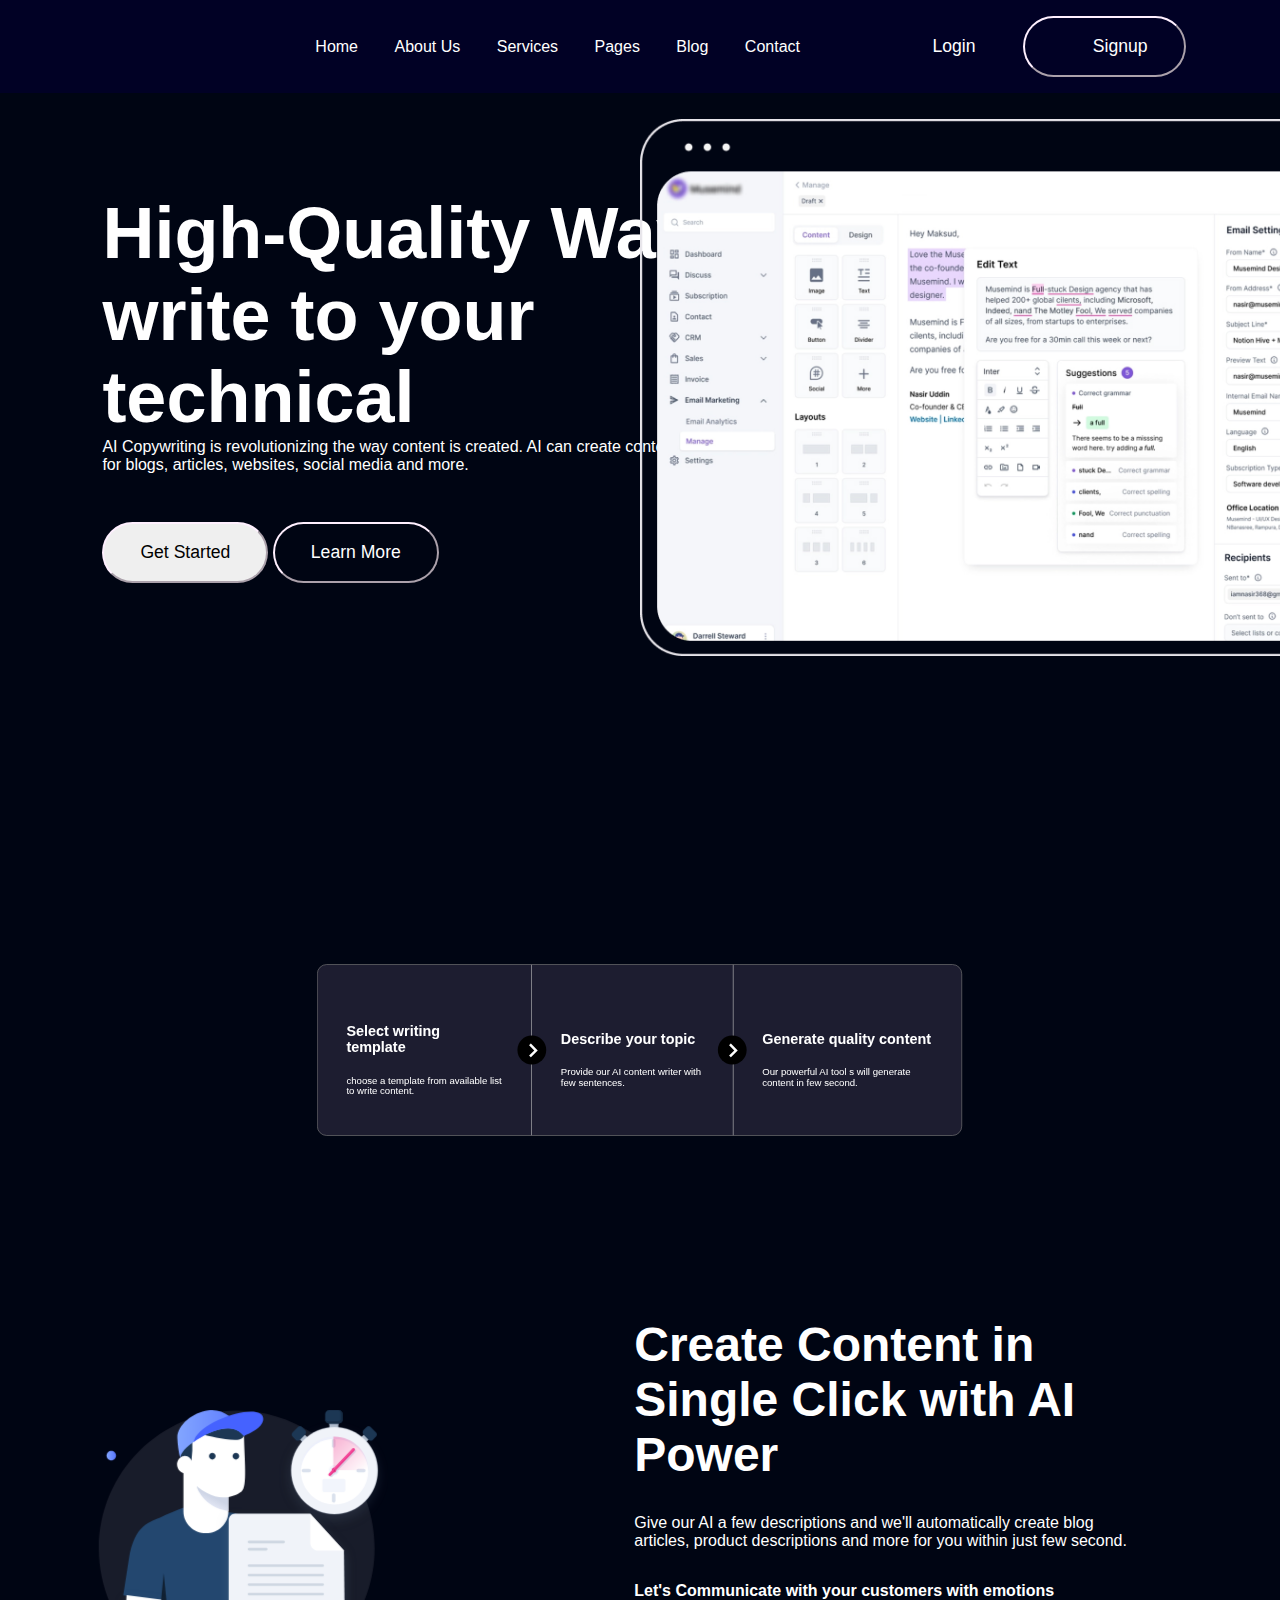
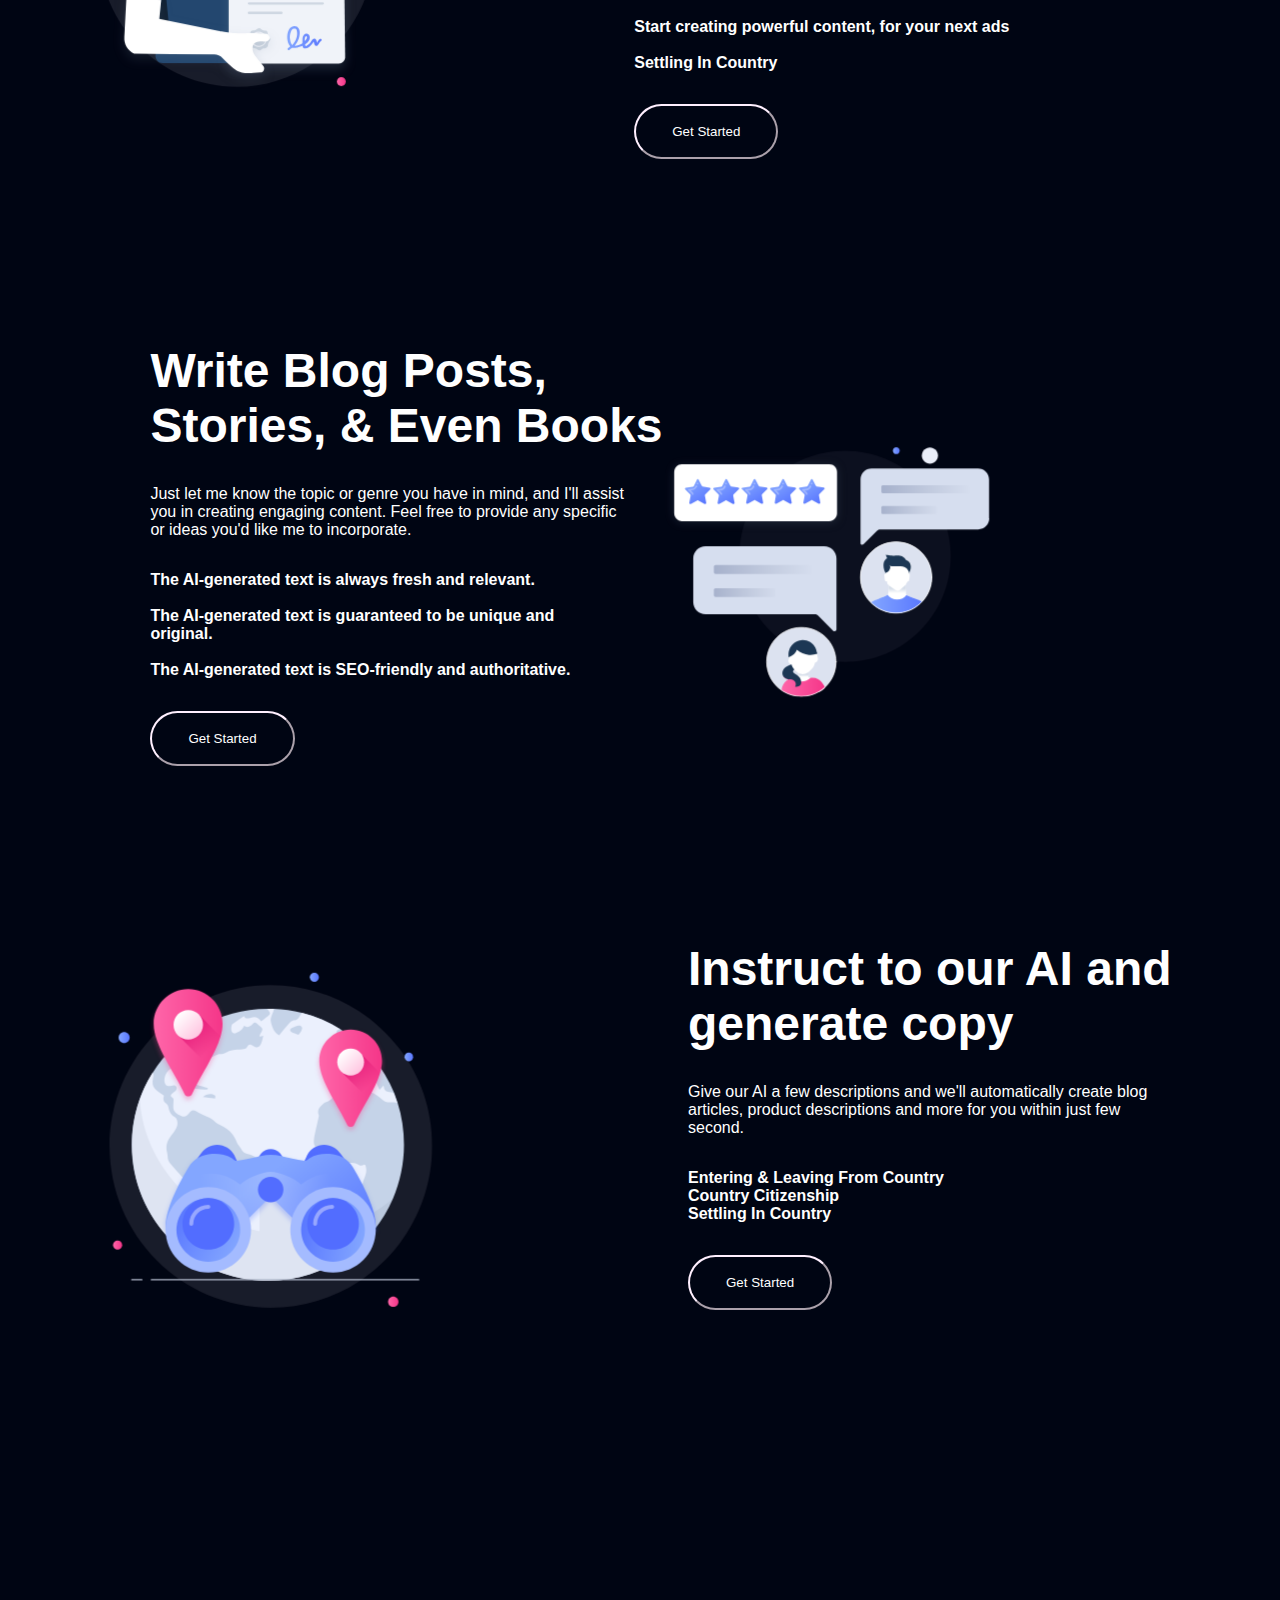
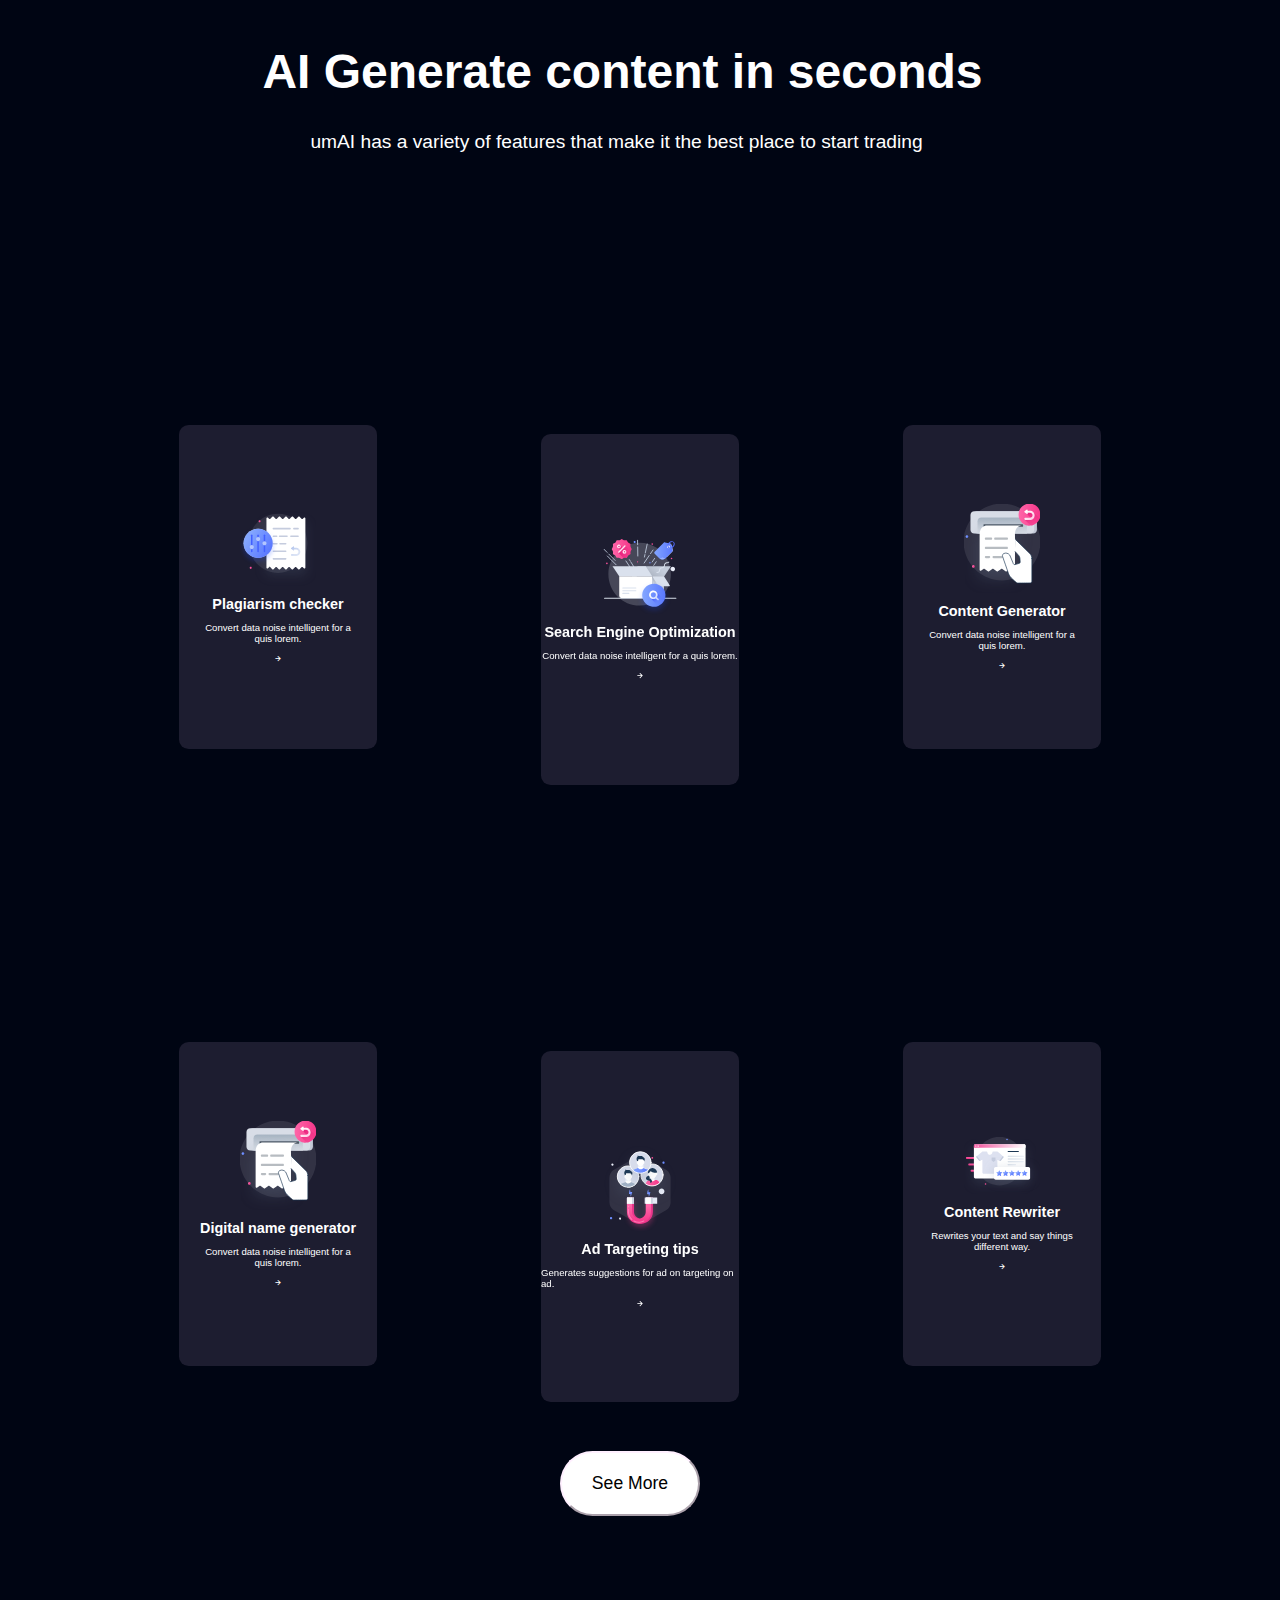
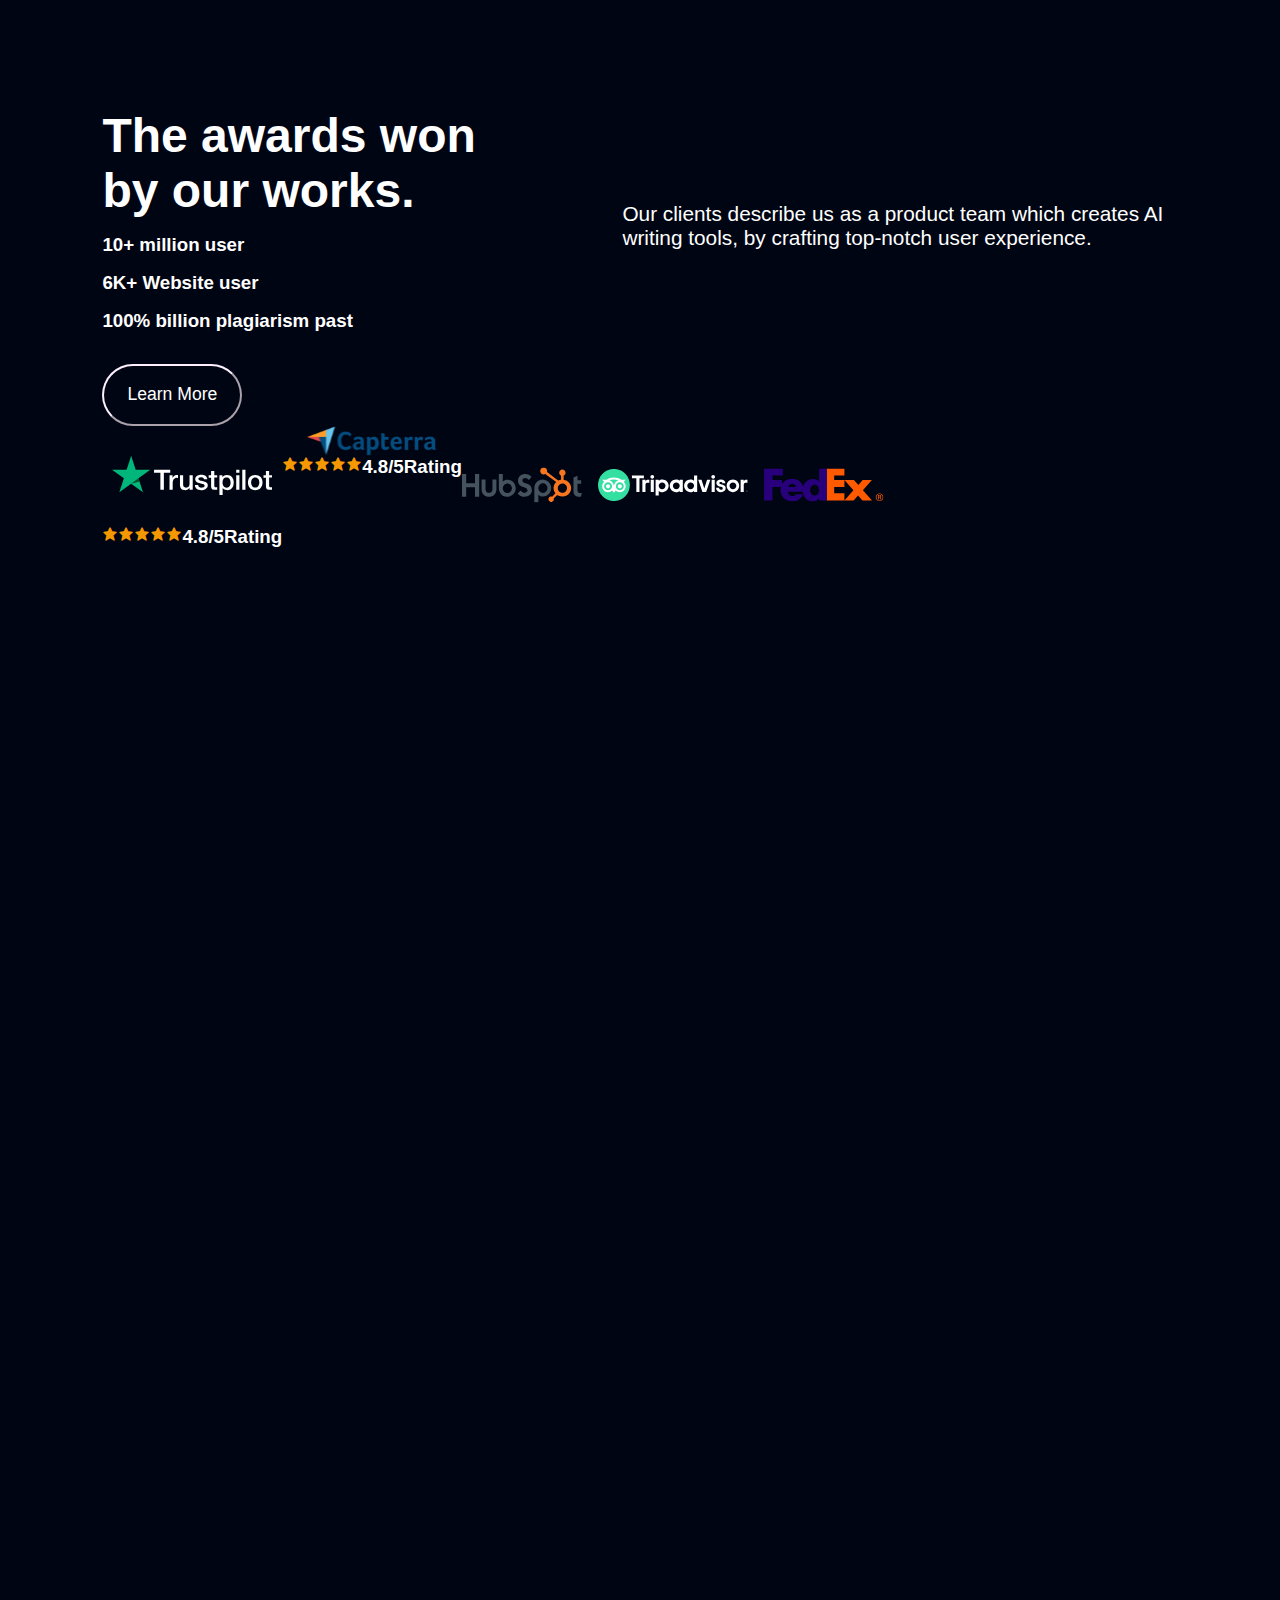
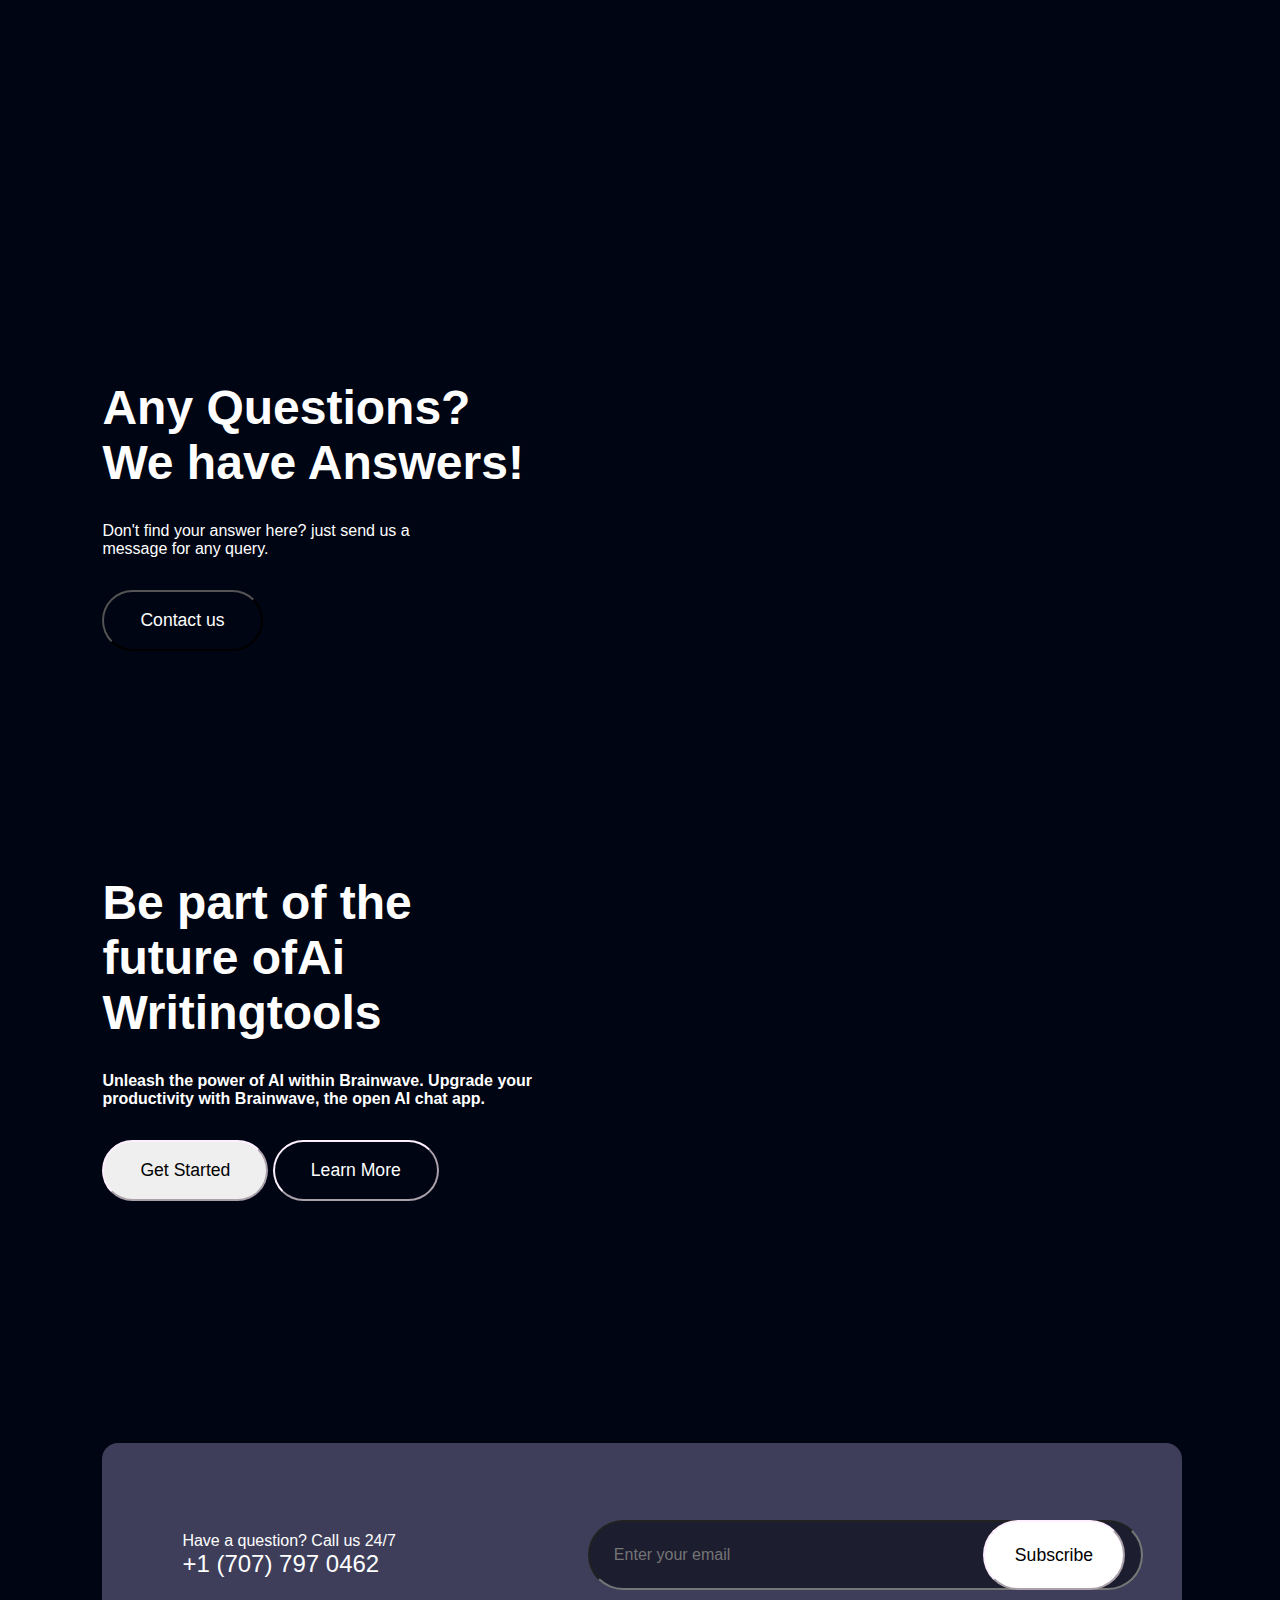
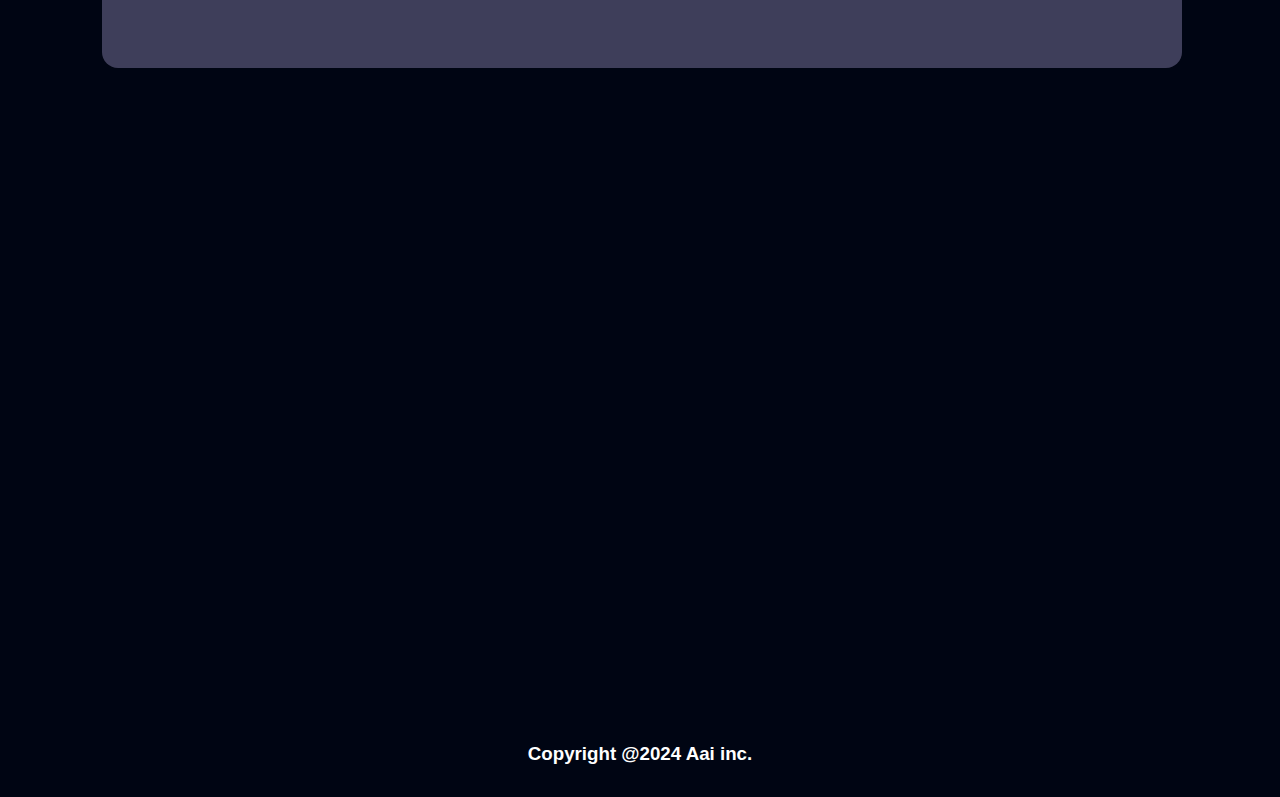
==== index.html @ 354dfb3c "add icons" ====
<!DOCTYPE html>
<html lang="en">
<head>
    <meta charset="UTF-8">
    <meta name="viewport" content="width=device-width, initial-scale=1.0">
    <title>project</title>
    <link rel="stylesheet" href="style.css">
    <link href='https://unpkg.com/boxicons@2.1.4/css/boxicons.min.css' rel='stylesheet'>
    <script src="https://unpkg.com/aos@2.3.1/dist/aos.js"></script>
</head>
<body>
    <div class="navbar">
       <h1 class="aai">
        <img src="images/logo-m-6b1b358d.svg" alt="">
       </h1>
         <div class="nav">
                <a href="#Home">Home</a>
                <a href="#About Us">About Us</a>
                <a href="#Services">Services</a>
                <a href="#Pages"></a>Pages
                <a href="#Blog">Blog</a>
                <a href="#Contact">Contact</a>
                <a href="#Login" class="btn1">Login</a>
                <button class="Signup">
                <a hef="#signup">Signup</a>
               </button>
         </div>
    </div>
    <section id="Home" class="text">
      <div class="main_container">
        <div class="container">
            <div class="content">
                <h1>High-Quality Way write to your technical</h1>
              <p>AI Copywriting is revolutionizing the way content is created. AI can create content for blogs, articles, websites, social media and more.</p>
              </div>
              <div class="buttons">
                <button class="abc">
                    <a href="" class="start">Get Started</a>
                  </button>
                  <button class="def">
                  <a href="" class="more">Learn More</a>
                </button>
              </div>
          </div>
        <img src="images/dashboard-img-cb7ea65a (1).png" alt="">
      </div>
    </section>
    <section id="About Us" class="ghi">
        <div class="main_boxes" data-aos="zoom-in-up">
            <div class="box">
                <img src="images/Add-User-c1273248.svg" alt="">
                <h2>Select writing template</h2>
                <p>choose a template from available list to write content.</p>
                <i class='bx bx-chevron-right'></i>
            </div>
            <div class="box">
               <img src="images/Home-a1bc66ef.svg" alt="">
                <h2>Describe your topic</h2>
                <p>Provide our AI content writer with few sentences.</p>
                <i class='bx bx-chevron-right'></i>
            </div>
            <div class="box">
                <img src="images/Wallet-7629506f.svg" alt="">
               <h2>Generate quality content</h2>
               <p>Our powerful AI tool  s will generate content in few second.</p>
            </div>
        </div>
    </section>
    <section id="Services">
    <div class="power">
        <img src="images/service-1-bcbac3f6.svg" alt=""  data-aos="zoom-in-right">
        <div class="pwr">
            <h1>Create Content in Single Click with AI Power</h1>
        <p>Give our AI a few descriptions and we'll automatically create blog <br>articles, product descriptions and more for you within just few second.</p>
        <div class="pwrcontent">
            <h4>Let's Communicate with your customers with emotions</h4><br>
        <h4>Start creating powerful content, for your next ads</h4><br>
        <h4>Settling In Country</h4>
        </div>
        <button class="Started">Get Started</button>
        </div>
    </div>
    <div class="books">       
       <div class="book">
        <h1>Write Blog Posts,<br> Stories, & Even Books</h1>
        <p>Just let me know the topic or genre you have in mind, and I'll assist <br>you in creating engaging content. Feel free to provide any specific <br>or ideas you'd like me to incorporate.</p>
        <div class="bookcontent">
        <h4>The AI-generated text is always fresh and relevant.</h4><br>
        <h4>The AI-generated text is guaranteed to be unique and<br> original.</h4><br>
        <h4>The AI-generated text is SEO-friendly and authoritative.</h4>
        </div>
        <button class="create">Get Started</button>
        <img src="images/service-2-ee423c37.svg" alt="" data-aos="zoom-in-right">
       </div>       
    </div>
    <div class="power2">
        <img src="images/service-3-ccc98417.svg" alt="" data-aos="zoom-in-right">
       <div class="pwr2">
        <h1>Instruct to our AI and generate copy</h1>
        <p>Give our AI a few descriptions and we'll automatically create blog articles, product descriptions and more for you within just few second.</p>
        <div class="pwrcontent2">
        <h4>Entering & Leaving From Country</h4>
        <h4>Country Citizenship</h4>
        <h4>Settling In Country</h4>
        </div>
        <button class="Started2">Get Started</button>
       </div>
    </div>
    </section>
    <section id="Pages">
    <div class="second">
        <h1>AI Generate content in seconds</h1>
        <p>umAI has a variety of features that make it the best place to start trading</p>
    </div>
    <div class="main_box">
        <div class="box" data-aos="zoom-in-up">
            <img src="images/fi-1-677034e3.svg" alt="">
            <h2>Plagiarism checker</h2>
            <p>Convert data noise intelligent for a <br>quis lorem.</p>
            <i class='bx bx-right-arrow-alt'></i>
        </div>
        <div class="box2" data-aos="zoom-in-up">
            <img src="images/fi-2-cb26d00e.svg" alt="">
            <h2>Search Engine Optimization</h2>
            <p>Convert data noise intelligent for a quis lorem.</p>     
            <i class='bx bx-right-arrow-alt'></i>      
        </div>
        <div class="box" data-aos="zoom-in-up">
            <img src="images/fi-3-3a761ee1.svg" alt="">
            <h2>Content Generator</h2>
            <p>Convert data noise intelligent for a quis lorem.</p>
            <i class='bx bx-right-arrow-alt'></i>
        </div>
        <div class="box" data-aos="zoom-in-up">
            <img src="images/fi-3-3a761ee1.svg" alt="">
            <h2>Digital name generator</h2>
           <p>Convert data noise intelligent for a quis lorem.</p>
           <i class='bx bx-right-arrow-alt'></i>
        </div>
        <div class="box2" data-aos="zoom-in-up">
            <img src="images/fi-5-35dac47c.svg" alt="">
            <h2>Ad Targeting tips</h2>
            <p>Generates suggestions for ad on targeting on ad.</p>    
            <i class='bx bx-right-arrow-alt'></i>   
        </div>
        <div class="box" data-aos="zoom-in-up">
            <img src="images/fi-6-4fd916e8.svg" alt="">
            <h2>Content Rewriter</h2>
            <p>Rewrites your text and say things different way.</p>     
            <i class='bx bx-right-arrow-alt'></i>         
        </div>
    </section>
        <button class="sea">
            <a href="" class="see">See More</a>
        </button>
        <section>
            <div>
        <div class="work">
            <h1>The awards won by our works.</h1>
            <h3>10+ million user</h3>
            <h3>6K+ Website user</h3>
            <h3>100% billion plagiarism past</h3>
            <button class="create">Learn More</button>
        </div>
        <div class="user">
            <div class="ab">
            <p>Our clients describe us as a product team which creates AI writing tools, by crafting top-notch user experience.</p>
            </div>
           <div class="shweta">
            <div class="box1">
               <div class="image">
                <img src="images/trustpilot-0f4fcc42.svg" alt="" width="160px" height="100px">
               </div>
                    <div class="iconn">           
                     <i class='bx bxs-star'></i>
                    <i class='bx bxs-star'></i>
                    <i class='bx bxs-star'></i>
                    <i class='bx bxs-star'></i>
                    <i class='bx bxs-star'></i>
                    <h3>4.8/5Rating</h3>
                </div>
                </div>
                <div class="box1">
                <div class="image">
                    <img src="images/capt-432a7156.svg" alt="" width="160px" height="30px">
                </div>
               <div class="iconn">
                <i class='bx bxs-star'></i>
                <i class='bx bxs-star'></i>
                <i class='bx bxs-star'></i>
                <i class='bx bxs-star'></i>
                <i class='bx bxs-star'></i>
                <h3>4.8/5Rating</h3>
               </div>
           </div>
            </div>
           <div class="img">
            <div class="img1">
                <img src="images/hubspot-d1361fbe.svg" alt="" width="120px" height="40px">
            </div>
            <div class="img2">
                <img src="images/trip-ef0d3e2b.svg" alt="" width="150px" height="60px">
            </div>
            <div class="img3">
                <img src="images/fedex-1be3d193.svg" alt="" width="120px" height="40px">
            </div>
           </div>
        </div>
    </div>  
    </section>
    <section>
        <div class="main_pricing">
            <div class="Pricing" data-aos="fade-right" data-aos-delay="100">
                <div class="plan">
                    <h1>The Right Plan for Transparent Pricing</h1>
            </div>
                <div class="palns">
                    <p> We have several powerful plans to showcase your business and get discovered as a creative entrepreneurs. Everything your need.
                    </p>
                </div>
            </div>
        </div>
        <div class="planns">
            <div class="starter" data-aos="fade-up" data-aos-delay="100">
                <div>
                <h2>Starter</h2>
                <h5>For most businesses that want to optimize<br> web queries</h5>
            </div>
                <div>
                <h5>All Limited Links</h3>
                <h5>Own Analytics Platform</h3>
                <h5>Chat Support</h3>
                <h5>Unlimited Users</h3>
            </div>
            <div>
                <h1>Free</h1>
            </div>
            <div>
                <button class="get">
                <a href="" >Get Started</a>
            </button>
            </div>
            </div>
            <div class="popular" data-aos="fade-up" data-aos-delay="100">
                <div>
                <h2>Popular</h2>
                <h5>Invite & collaborate with other managers.</h5>
            </div>
                <div>
                <h5>All Limited Links</h5>
                <h5>Own Analytics Platform</h5>
                <h5>Chat Support</h5>
                <h5>Unlimited Users
                </h5>
            </div>
            <div>
                <h1>$29.99</h1>
            </div>
            <div>
                <button class="git">
                <a href="" class="giit" >Get Started</a>
              </button>
        
            </div>
        
            </div>
            <div class="enter" data-aos="fade-up" data-aos-delay="100">
                <div>
                <h2>Enterprise</h2>
                <h5>Assign & track your team's progress visually
                </h5>
            </div>
                <div>
                <h5>All Limited Links</h5>
                <h5>Own Analytics Platform</h5>
                <h5>Chat Suppor</h5>
                <h5>Unlimited Users</h5>
            </div>
            <div>
                <h1>$39.99</h1>
            </div>
            <div>
                <button class="gett"> 
                    <a href="">Get Started</a>
                </button>
            </div>
        
            </div>
        </div>
    </section>
    <section>
        <div class="ques">
            <h1>Any Questions?<br> We have Answers!</h1>
            <p>Don't find your answer here? just send us a<br> message for any query.</p>
            <button class="contact">
                <a href="">Contact us</a>
            </button>
    </section>
    <section>
        <div class="future">
            <h1>Be part of the<br> future ofAi<br> Writingtools</h1>
            <h4>Unleash the power of AI within Brainwave. Upgrade your<br> productivity with Brainwave, the open AI chat app.</h4>
            <button class="srt">
                <a href="" class="srtt">Get Started</a>
            </button>
            <button class="mor">
                <a href="" class="morr">Learn More</a>
            </button>
            <img src="images/cta-screen-6bfccb7c.png" alt="" data-aos="fade-up" data-aos-delay="100">
        </div>
    </section>
    <section>
        <footer>
        <div class="sub">
            <div class="box1">
            <p>Have a question? Call us 24/7<br>
            <a href="">+1 (707) 797 0462</a>
        </p>
            <div class="inp">
            <input type="text" placeholder="Enter your email">
            <button>Subscribe</button>
            </div>
        </div>
        <div class="footer">
            <div  class="links" data-aos="fade-right" data-aos-duration data-aos-delay="50">
                <div class="logo">
                     <h1>
                    <img src="images/logo-m-6b1b358d.svg" alt="" data-aos="fade-up" data-aos-delay="100">
                    </h1>
                <p>We provide one-stop solutions for all<br>
                    IT items; your bliss is just a click away.<br> Star Tech trusts in quality client</p>
                    <i class='bx bxl-facebook'></i>
                    <i class='bx bxl-twitter' ></i>
                    <i class='bx bxl-instagram' ></i>
                    <i class='bx bxl-youtube' ></i>
                    </div>
                </div>
                    <div class="aabb">
                        <div class="xyz" data-aos="fade-up" data-aos-delay="100">            
                            <h1>Links</h1>
                            <ul>
                                <li><a href="">Home</a></li>
                                <li><a href="">Service</a></li>
                                <li><a href="">Pricing</a></li>                    
                                <li><a href="">About Us</a></li>
                                <li><a href="">Feature</a></li>
                            </ul>
                    </div>
                    <div class="aaa" data-aos="fade-up" data-aos-delay="100">          
                            <h1>Artworks</h1>
                            <ul>
                                <li><a href="">3D Artworks</a></li>
                                <li><a href="">Photography</a></li>
                                <li><a href="">PriFlat Illustrationcing</a></li>
                                <li><a href="">Intro Videos</a></li>
                            </ul>         
                    </div> 
                    <div class="bbb" data-aos="fade-up" data-aos-delay="100">
                           <h1>Community</h1>
                            <ul>
                                <li><a href="">Global Partners</a></li>
                                <li><a href="">Forum</a></li>
                                <li><a href="">Virtual World</a></li>
                                <li><a href="">Community</a></li>
                                <li><a href="">Brand Assets</a></li>
                            </ul>            
                    </div> 
                    </div>
                </div>  
        </div>
    <div class="Copyright">
      <h3>Copyright @2024 Aai inc.</h3>
      </div>
    </footer> 
    </section>           
    <script>
        AOS.init();
      </script>
      <script src="https://unpkg.com/typewriter-effect@latest/dist/core.js"></script>
    <script src="js/app.js"></script>
</body>
</html>
---- style.css ----
*{
    margin: 0;
    padding: 0;
    font-family: sans-serif;
    color: white;
    outline: none;
    text-decoration: none;
}
body{
    background: rgb(0, 5, 19);
    overflow-x: hidden;
}
.navbar{
    padding: 1rem 0;
    background: rgb(1, 1, 37);
    display: flex;
    justify-content: space-around;
    align-items: center;
    position: fixed;
    width: 100%;
    top: 0;
    left: 0;
    z-index: 3;
}
.nav a{
   padding-left: 2rem;
}
section{  
    padding: 12rem 8% 2rem;
}
.main_container{
    width: 100vw;
    display: flex;
    align-items: center;
    position: relative;
}

.main_container .content{
    width: 50%;
}

.main_container .content p{
    width: 90%;
}

.main_container img{
    width: 58%;
    height: auto;
    position: absolute;
    right: 0;
}

.container{
    display: flex;
    flex-direction: column;
    gap: 3rem;
}

.btn1{
   margin-left: 6rem;
   margin-right: 0.8rem;
   font-size: 1.1rem;
}
.Signup{
    background: transparent;
    border-color: rgb(255, 240, 255);
    padding: 18px 36px;
    font-size: 1.1rem;
    margin-left: 30px;
    border-radius: 4rem;
}

.text h1{
  font-size: 4.5rem;
}
.abc{
   border-color: rgb(255, 240, 255);
   padding: 18px 36px;
   border-radius: 4rem;
}
.start{
    font-size: 1.1rem;
    color: black;
}
.def{
   background: transparent;
   border-color: rgb(255, 240, 255);
   padding: 18px 36px;
   border-radius: 4rem;
}
.more{
    font-size: 1.1rem;
    color: white;
}
.main_boxes{
    display: flex;
    background: rgb(29, 29, 48);
    border: 1px solid gray;
    border-radius: 1rem;
}
.second{
    margin-bottom: 4rem;
}
[data-aos^=zoom][data-aos^=zoom].aos-animate{
    opacity: 1;
    transform: translateZ(0) scale(1);
}
[data-aos][data-aos][data-aos-easing=ease], body[data-aos-easing=ease] [data-aos] {
    transition-timing-function: ease;
}
[data-aos][data-aos][data-aos-duration="400"], body[data-aos-duration="400"] [data-aos] {
    transition-duration: .4s;
}

[data-aos=zoom-in-up] {
    transform: translate3d(0, 100px, 0) scale(.6);
}
.ghi .box{
    display: flex;
    flex-direction: column;
    justify-content: center;
    align-items: flex-start;
    gap: 2rem;
    border-right: 1px solid #c0c0c0;
    padding: 4rem 3rem;
    position: relative;  
}
.ghi .box i{
    font-size: 3rem;
    background: #000;
    position: absolute;
    right: -7%;
    border-radius: 50%;
}
.ghi .box:nth-child(3){
    border-right: none;
}
.power{    
    display: flex;
}
.power img{
    width: 45%;
    left: 2rem;
}
.pwr{
    display: flex;
    flex-direction: column;
    padding-left: 3rem;
    align-items: start;
    gap: 2rem;
}
.pwr h1{
    font-size: 3rem;  
}
.Started{
    background: transparent;
    border-color: rgb(255, 240, 255);
    padding: 18px 36px;
    border-radius: 2rem;
}

 .planns{
    display: flex;
    flex-direction: column;
    gap: 2rem;
}

.books{ 
    margin-top: 10rem;   
    display: flex;
}
.books img{
    margin-top: -60%;
    margin-left: 70%;
    width: 75%;
    right: 0;
}
.book{
    display: flex;
    flex-direction: column; 
    padding-left: 3rem;  
    align-items: start;
    gap: 2rem;
}
.book h1{
    font-size: 3rem;
}
.create{
    background: transparent;
    border-color: rgb(255, 240, 255);
    padding: 18px 36px;
    border-radius: 2rem;
}
.power2{   
    margin-top: 10rem; 
    display: flex;
}
.power2 img{
    width: 50%;
    left: 2rem;
    margin-top: -5rem;
}
.pwr2{
    display: flex;
    flex-direction: column;  
    padding-left: 3rem; 
    align-items: start;
    gap: 2rem;
}
.pwr2 h1{
    font-size: 3rem;
}
.Started2{
    background: transparent;
    border-color: rgb(255, 240, 255);
    padding: 18px 36px;
    border-radius: 2rem;
}
[data-aos^=zoom][data-aos^=zoom].aos-animate{
    opacity: 1;
    transform: translateZ(0) scale(1);
}
[data-aos][data-aos][data-aos-easing=ease], body[data-aos-easing=ease] [data-aos] {
    transition-timing-function: ease;
}
[data-aos][data-aos][data-aos-duration="400"], body[data-aos-duration="400"] [data-aos] {
    transition-duration: .4s;
}

[data-aos=zoom-in-right] {
    transform: translate3d(-100px, 0, 0) scale(.6);
}
.second h1{
font-size: 3rem;
padding-left: 10rem;
}
.second p{
    padding-left: 13rem;
    font-size: 1.2rem;
    margin-top: 2rem;
}
.main_box{
    display: flex;
    flex-wrap: wrap;
    justify-content: center;
    gap: 2rem;
}
[data-aos^=zoom][data-aos^=zoom].aos-animate{
    opacity: 1;
    transform: translateZ(0) scale(1);
}
[data-aos][data-aos][data-aos-easing=ease], body[data-aos-easing=ease] [data-aos] {
    transition-timing-function: ease;
}
[data-aos][data-aos][data-aos-duration="400"], body[data-aos-duration="400"] [data-aos] {
    transition-duration: .4s;
}
.main_box .box{
    display: flex;
    flex-direction: column;
    background: rgb(29, 29, 48);
    justify-content: center;
    width: 330px;
    height: 60vh;
    gap: 1rem;
    align-items: center;
    border-radius: 1rem;
}

.main_box .box h2{
    width: 300px;
    text-align: center;
}
.main_box .box img{
    width: 8rem;
}
.main_box .box p{
    width: 250px;
    text-align: center; 
}   
.main_box .box2{
    display: flex;
    flex-direction: column;
    background: rgb(29, 29, 48);
    justify-content: center;
    width: 330px;
    height: 65vh;
    gap: 1rem;
    align-items: center;
    border-radius: 1rem;
}
.sea{
    background: white;
    border-color: rgb(255, 240, 255);
    padding: 20px;
    margin-left: 35rem;
    width: 140px;
    border-radius: 4rem;
 }
 .see{
    font-size: 1.1rem;
     color: black;
 }
 .work h1{
    width: 400px;
    font-size: 3rem;
 }
.work p{
    width: 470px;
}
.work h3{
    margin-top: 1rem;
}
.work{
    display: flex;
    flex-direction: column;
}
.work .create{
    background: transparent;
    border-color: rgb(255, 240, 255);
    padding: 18.5px;
    margin-top: 2rem;
    width: 140px;
    font-size: 1.1rem;
    border-radius: 4rem;
}
.user{
    display: flex;
    flex-wrap: wrap;
}
.user p{
    width: 55%;
    font-size: 1.3rem;
    padding-left: 520px;
    margin-top: -14rem;
}
.shweta{
  display: flex;  
}
.shweta .box1{
    display: flex;
    flex-direction: column;
    align-items: center;
}
.box1 .image{
    display: flex;
    
   
}
.iconn{
    display: flex;
}
.iconn i{
    color: rgb(245, 152, 1);
}
.user .img{
    display: flex;
    align-items: center;
    gap: 1rem;
  
}
.main_pricing{
   display: flex;
}
[data-aos^=fade][data-aos^=fade].aos-animate {
    opacity: 1;
    transform: translateZ(0);
}
[data-aos][data-aos][data-aos-delay="100"], body[data-aos-delay="100"] [data-aos] {
    transition-delay: 0;
}
[data-aos][data-aos][data-aos-easing=ease], body[data-aos-easing=ease] [data-aos] {
    transition-timing-function: ease;
}
[data-aos][data-aos][data-aos-duration="400"], body[data-aos-duration="400"] [data-aos] {
    transition-duration: .4s;
}
[data-aos^=fade][data-aos^=fade] {
    opacity: 0;
    transition-property: opacity, transform;
}
[data-aos=fade-right] {
    transform: translate3d(-100px,0,0);
}
[data-aos=fade-up] {
    transform: translate3d(0,100px,0);
}
.Pricing{
    display: flex;
}
.Pricing .plan h1{
    font-size: 3rem;
}
.starter{
    display: flex;
    gap: 4rem; 
    padding-left: 5rem;
    background: rgb(29, 29, 48);
    width: 900px;
    height: 30vh;
    border-radius: 1rem;
    align-items: center;
}
.starter h1{
    font-size: 2rem;
}

.popular{
    display: flex;
    gap: 4rem;
    padding-left: 5rem;
    background: rgb(29, 29, 48);
    width: 900px;
    height: 30vh;
    border-radius: 1rem;
   align-items: center;
} 
.popular h1{
    font-size: 2rem;
}
.popular h2{
    padding-left: 0rem;
}
.enter{
    display: flex;
    gap: 4rem;
    padding-left: 5rem;
    border-color: rgb(255, 240, 255);
    background: rgb(29, 29, 48);
    width: 900px;
    height: 30vh;
    border-radius: 1rem;
   align-items: center;
}
.enter h1{
    font-size: 2rem;
}
 .get{
    background: transparent;
    border-color: rgb(255, 240, 255);
    padding: 18px;
    width: 140px;
    font-size: 1.1rem;
    border-radius: 4rem;
}
.git{
    border-color: rgb(255, 240, 255);
    padding: 18px;
    width: 140px;       
    border-radius: 4rem;
        
}
.giit{
    font-size: 1.1rem;
    color: black;
}
.gett{
    background: transparent;
    border-color: rgb(255, 240, 255);
    padding: 18px;
    width: 140px;
    font-size: 1.1rem;
    border-radius: 4rem;
}
.ques h1{
    font-size: 3rem;
}
.ques p{
    padding-top: 2rem;  
}
.contact{
    background: transparent;
    padding: 18px 36px;
    font-size: 1.1rem;
    margin-top: 2rem;
    border-radius: 4rem
}
.future h1{
    font-size: 3rem;
}
.future h4{
    padding-top: 2rem;          
     
}




[data-aos^=fade][data-aos^=fade].aos-animate {
    opacity: 1;
    transform: translateZ(0);
}
[data-aos][data-aos][data-aos-delay="100"], body[data-aos-delay="100"] [data-aos] {
    transition-delay: 0;
}
[data-aos][data-aos][data-aos-easing=ease], body[data-aos-easing=ease] [data-aos] {
    transition-timing-function: ease;
}
[data-aos][data-aos][data-aos-duration="400"], body[data-aos-duration="400"] [data-aos] {
    transition-duration: .4s;
}
[data-aos=fade-up] {
    transform: translate3d(0,100px,0);
}
.srt{
    border-color: rgb(255, 240, 255);
    padding: 18px 36px;
    margin-top: 2rem;
    border-radius: 4rem;
}
.srtt{
    font-size: 1.1rem;
    color: black;
}
.mor{
    background: transparent;
    border-color: rgb(255, 240, 255);
    padding: 18px 36px;
    border-radius: 4rem;
}
.morr{
    font-size: 1.1rem;
    color: white;
}
.future img{
    margin-top: -40%;
    margin-left: 45%;
    width: 60%;
    right: 0;
}
.sub{
    display: flex;
    flex-direction: column;
    height: 100vh;
    width: 100%;
}
.sub .box1{
    display: flex;
    gap: 12rem;
    padding-left: 5rem;
    background: rgb(62, 62, 90);
    width: 1000px;
    height: 25vh;
    border-radius: 1rem;
    align-items: center; 
}
.sub input{
    padding-right: 20rem;
    padding-left: 1.5rem;
    padding-top: 1.5rem;
    padding-bottom: 1.5rem;
    font-size: 1rem;
    border-radius: 4rem;
    background: rgb(29, 29, 48);
}
.inp{
    display: flex;
}
.sub button{
    background: white;
    color: black;
    border-color: rgb(255, 240, 255);
    padding: 10px 30px;
    margin-left: -10rem;
    font-size: 1.1rem;
    border-radius: 4rem;
}  
.sub a{
    font-size: 1.5rem;
}
.links{
    width: 100%;
}
.logo p{
    font-size: 1.3rem;
}
.aabb{
    display: flex;
    gap: 6rem;
}

.footer{
    display: flex;
    align-items: center;
    justify-content: center;
    padding: 7rem 4rem;
}
.aaa ul, .bbb ul, .xyz ul{
    list-style: none;
}

.xyz h1{
    font-size: 1.5rem;    
}
.xyz ul li a{
    font-size: 1rem;
}

.aaa ul li a{
    font-size: 1rem;
}
.bbb ul li a{
    font-size: 1rem;
}
.links i{
    color: white;
    background: rgb(94, 94, 122);
    height: 1rem;
    width: 2rem;
    border-radius: 4rem;
    text-align: center;
}

.Copyright{
    display: flex;
    justify-content: center;
}
[data-aos][data-aos][data-aos-delay="50"].aos-animate, body[data-aos-delay="50"] [data-aos].aos-animate {
    transition-delay: 50ms;
}
[data-aos^=fade][data-aos^=fade].aos-animate {
    opacity: 1;
    transform: translateZ(0);
}
[data-aos][data-aos][data-aos-duration="1500"], body[data-aos-duration="1500"] [data-aos] {
    transition-duration: 1.5s;
}
[data-aos][data-aos][data-aos-delay="50"], body[data-aos-delay="50"] [data-aos] {
    transition-delay: 0;
}
[data-aos][data-aos][data-aos-easing=ease], body[data-aos-easing=ease] [data-aos] {
    transition-timing-function: ease;
}
[data-aos][data-aos][data-aos-duration="400"], body[data-aos-duration="400"] [data-aos] {
    transition-duration: .4s;
}
[data-aos^=fade][data-aos^=fade] {
    opacity: 0;
    transition-property: opacity, transform;
}
[data-aos=fade-right] {
    transform: translate3d(-100px,0,0);
}
[data-aos=fade-up] {
    transform: translate3d(0,100px,0);
}
@media(max-width: 768px){
    .nav{
        display: none;
    }
    .main_container{
        width: 100vw;
    }
    .main_container .content{
        width: 100%;
    }    
    .main_container img{
        width: 100%;
        position: static;
    }
    .buttons{
        display: flex;
        flex-direction: column;
        gap: 2rem;
    }
    .main_container{
        display: flex;
        flex-direction: column;
    }
}
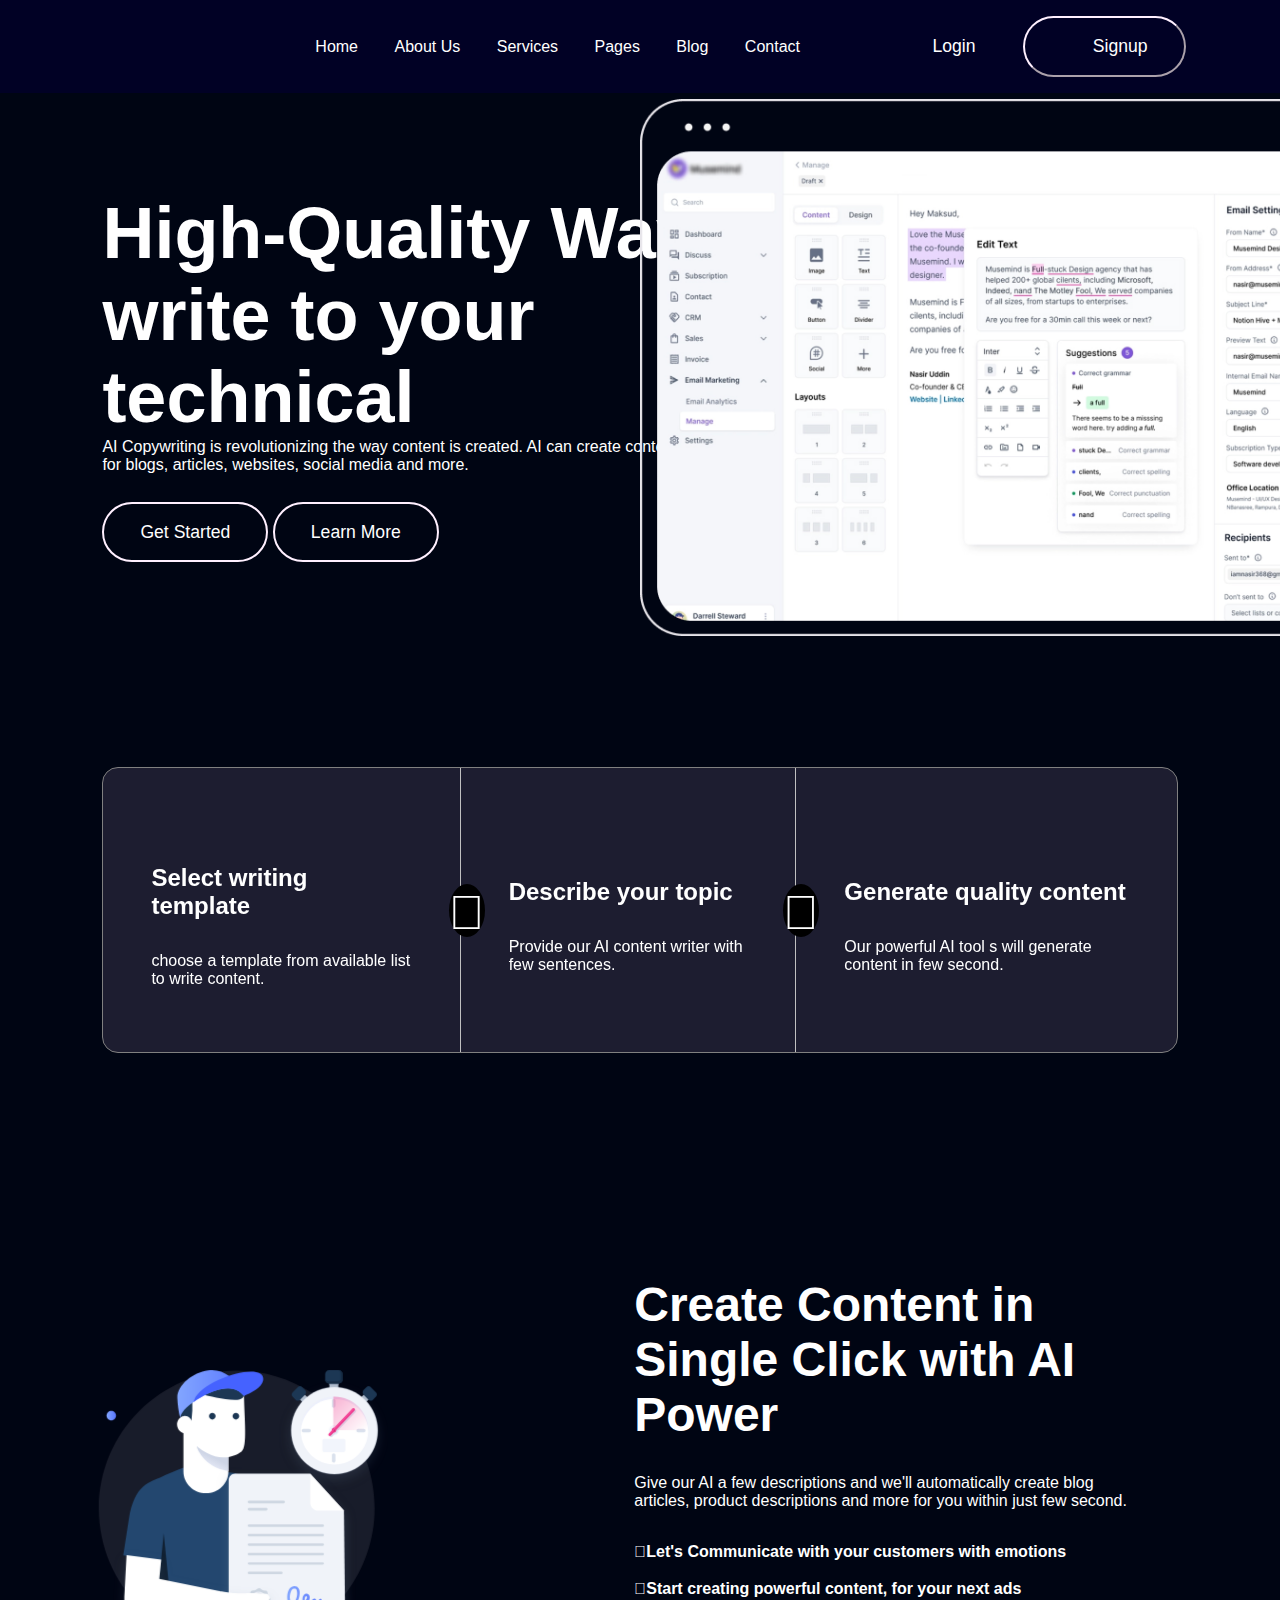
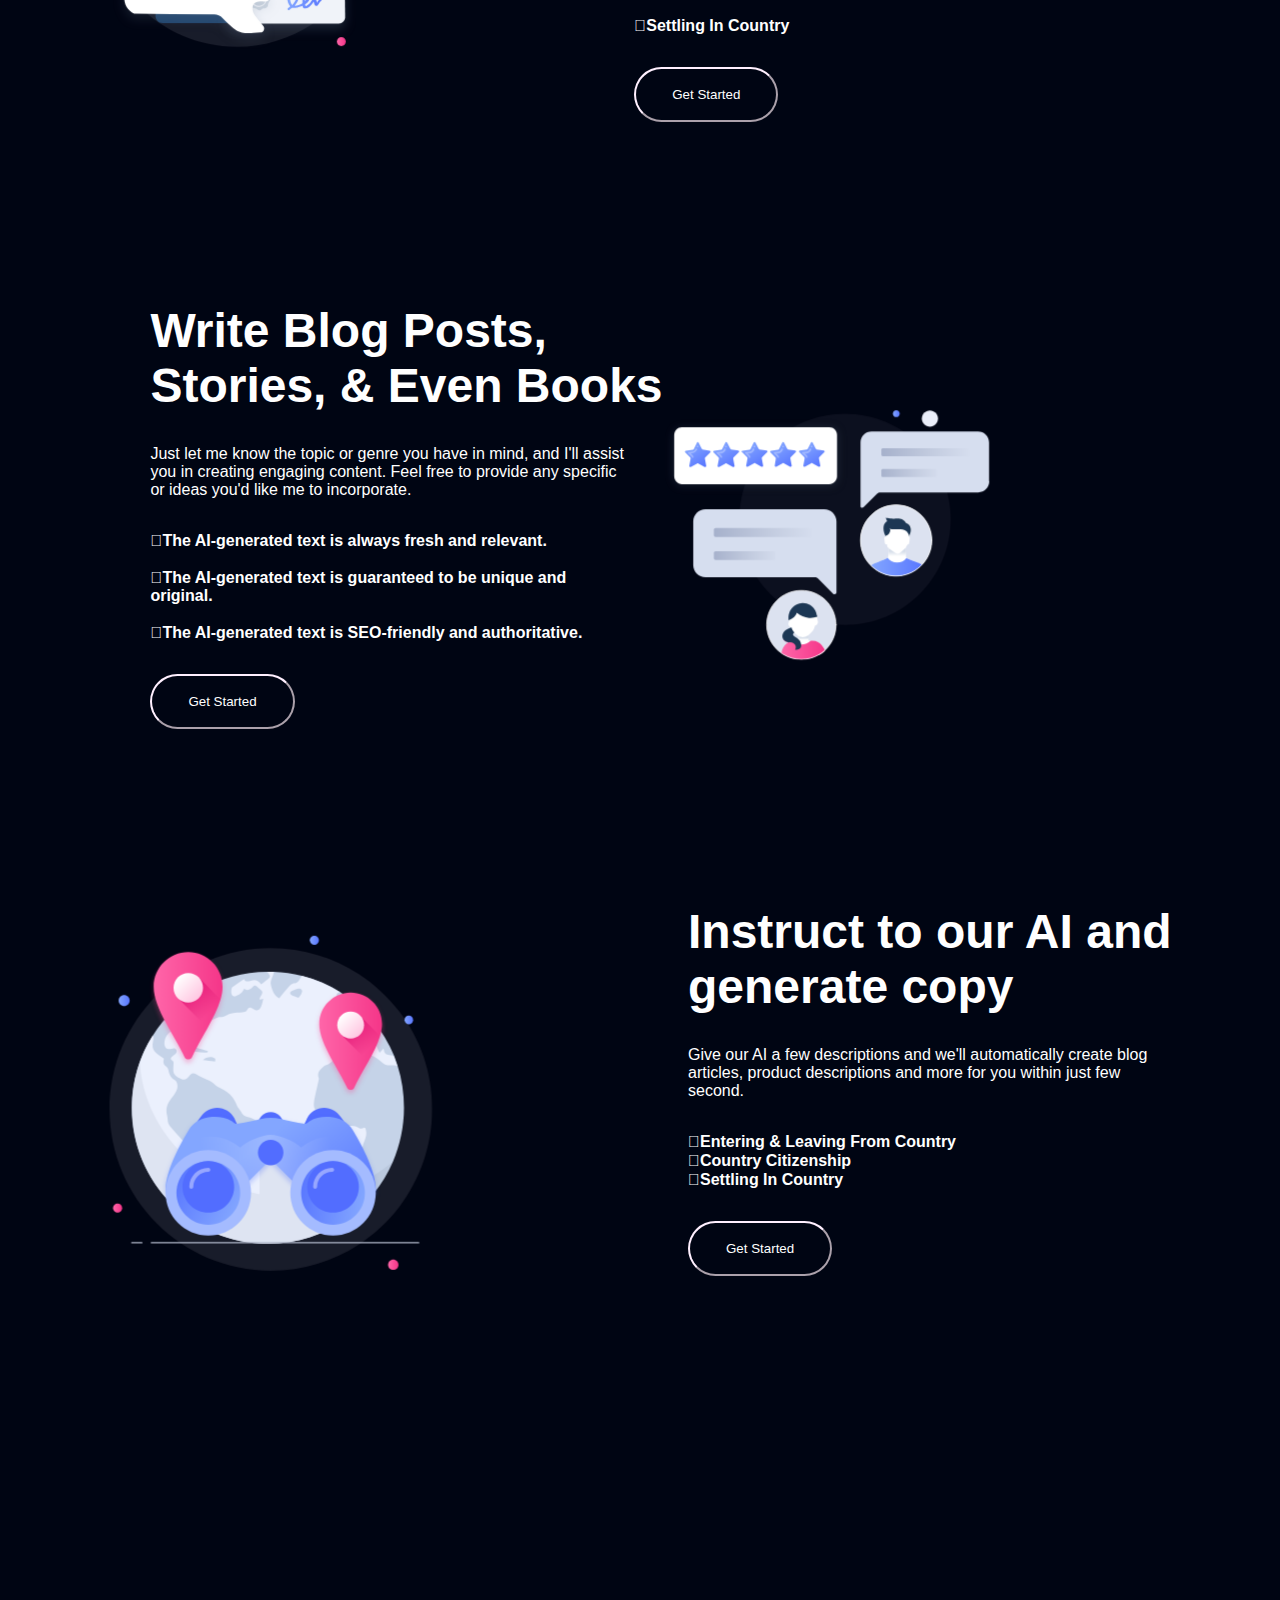
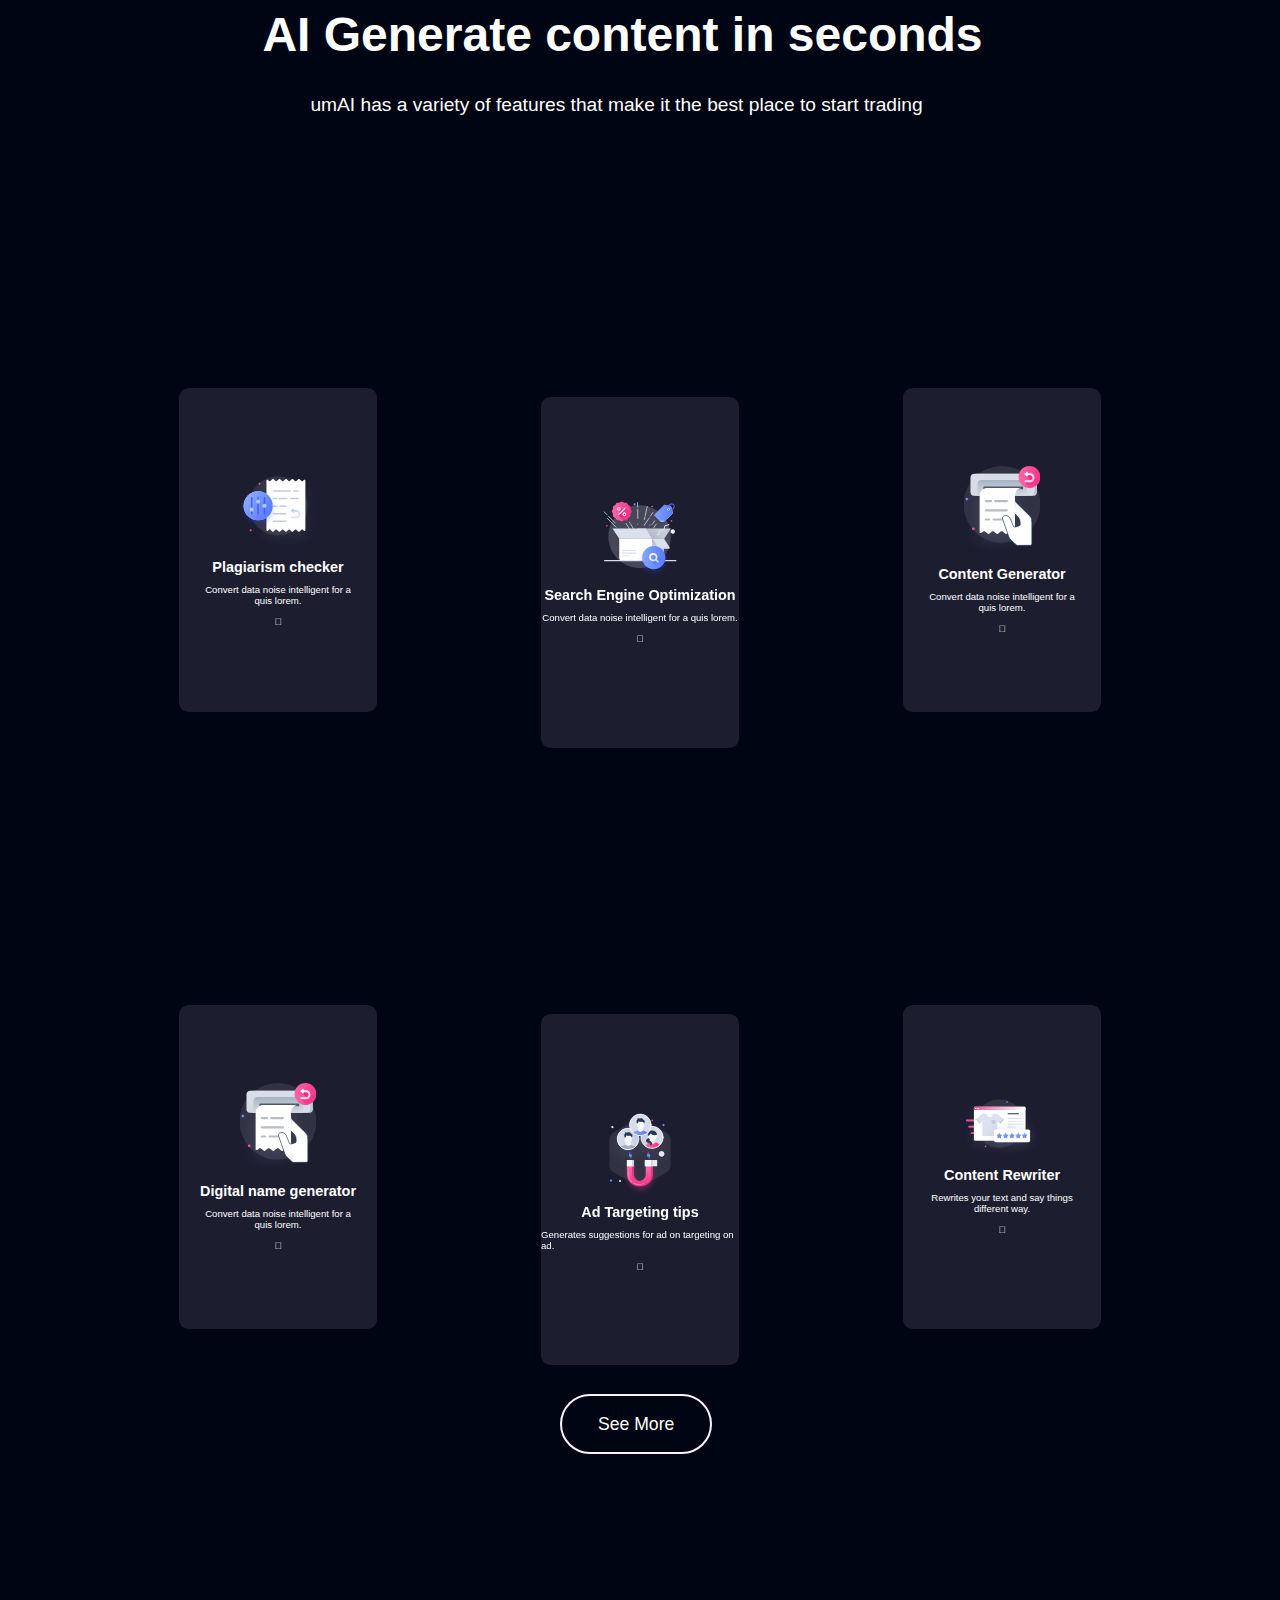
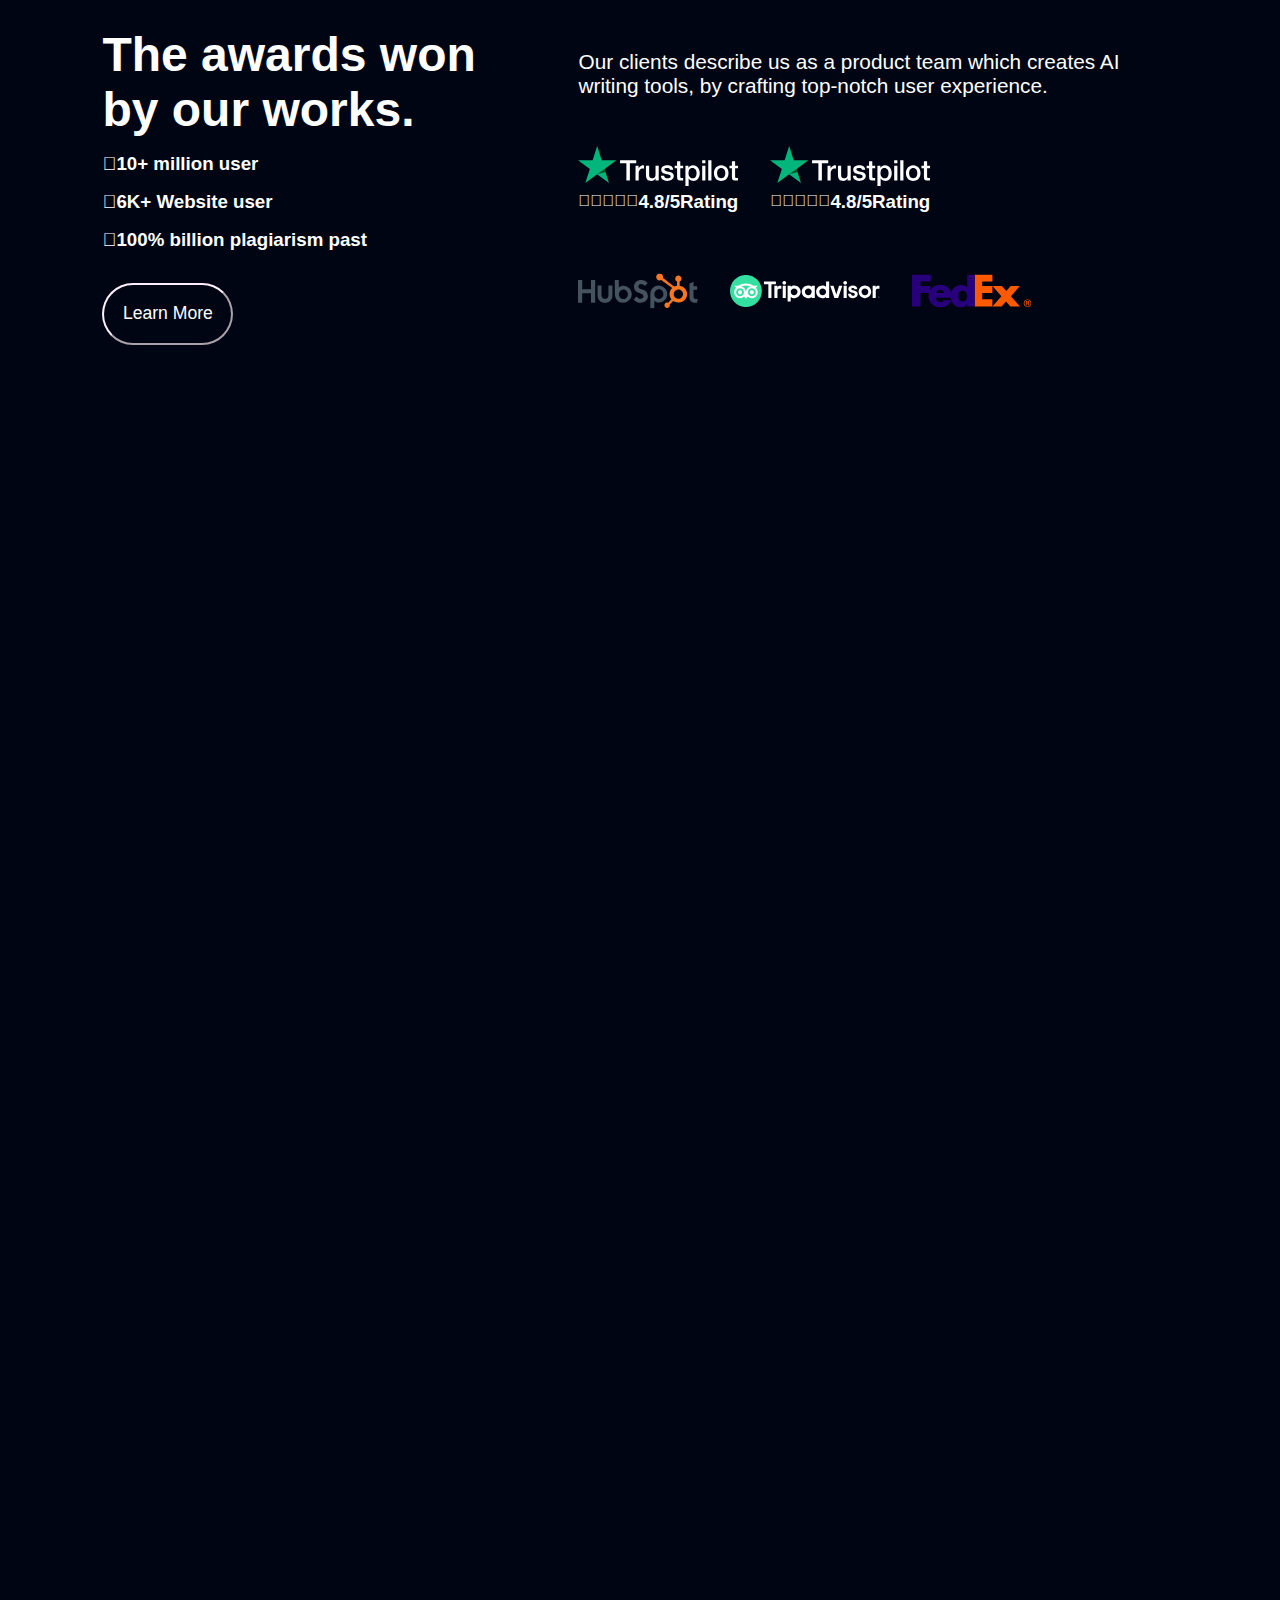
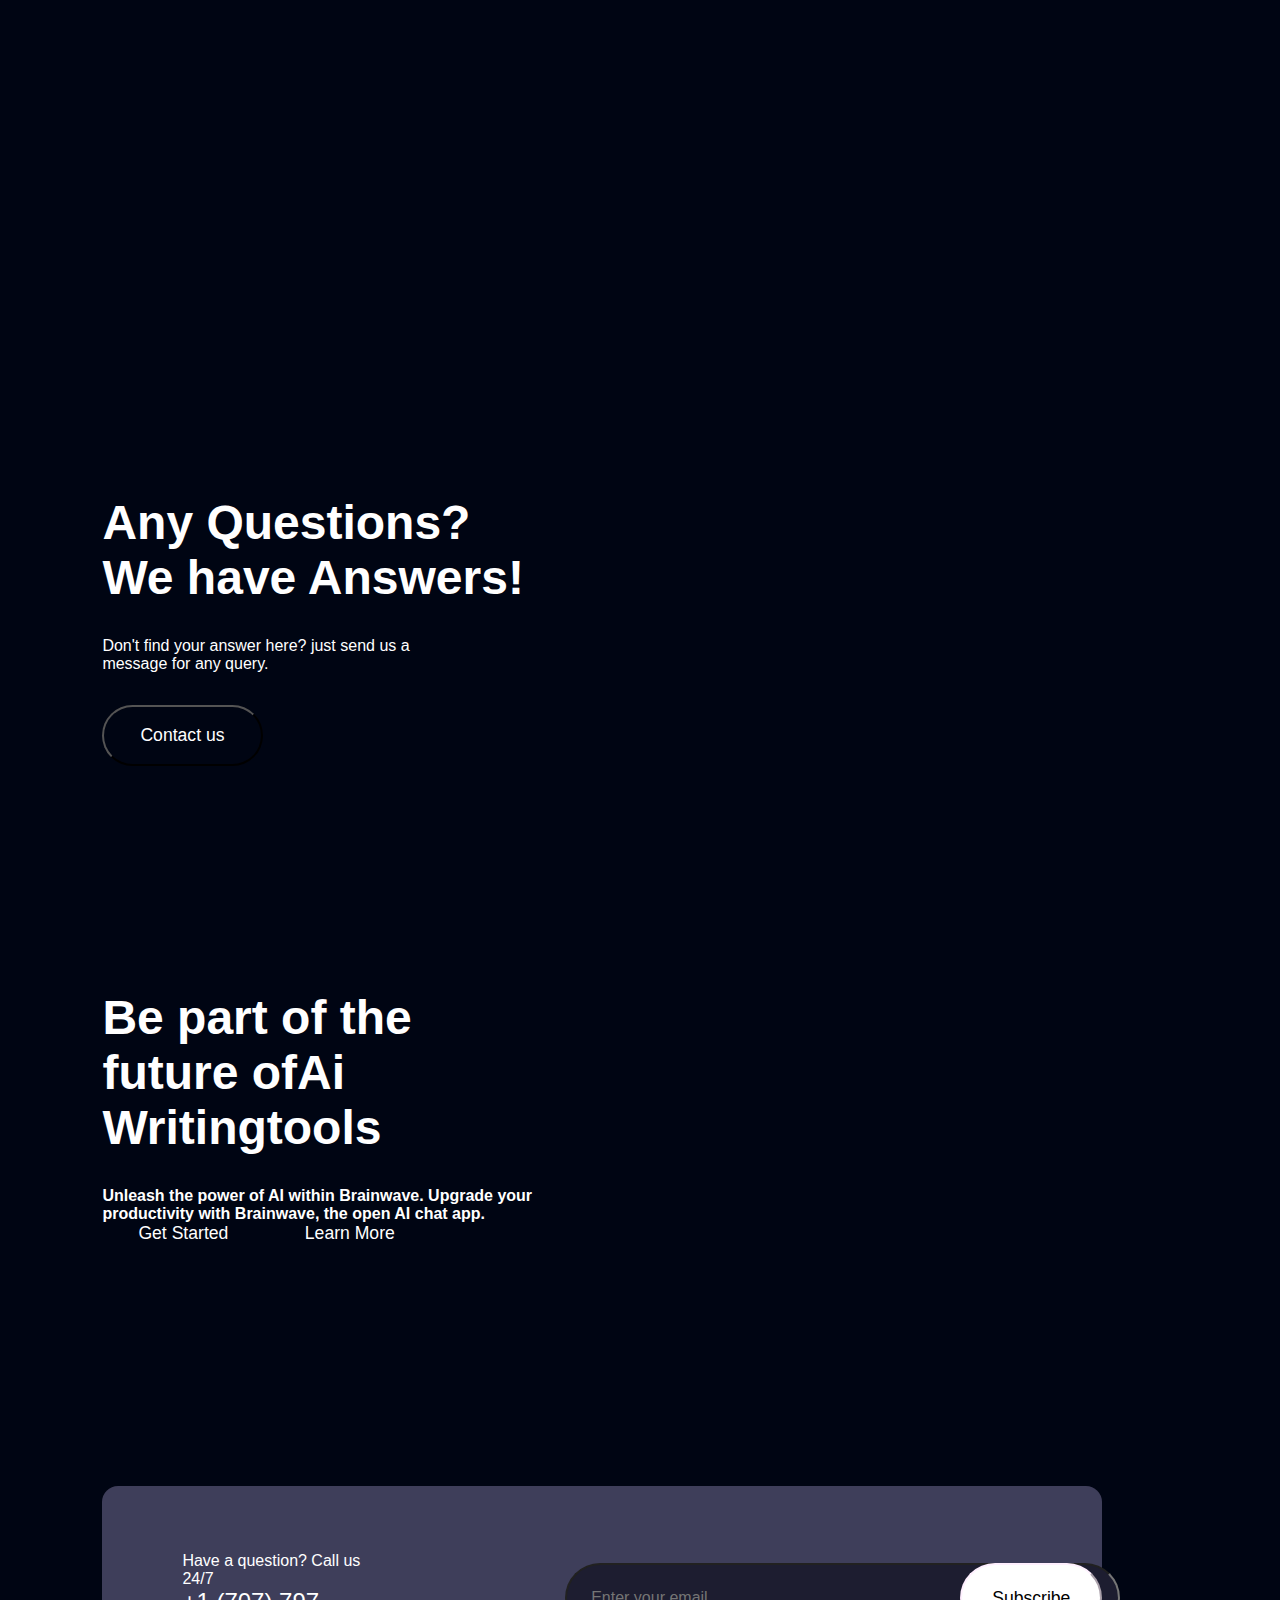
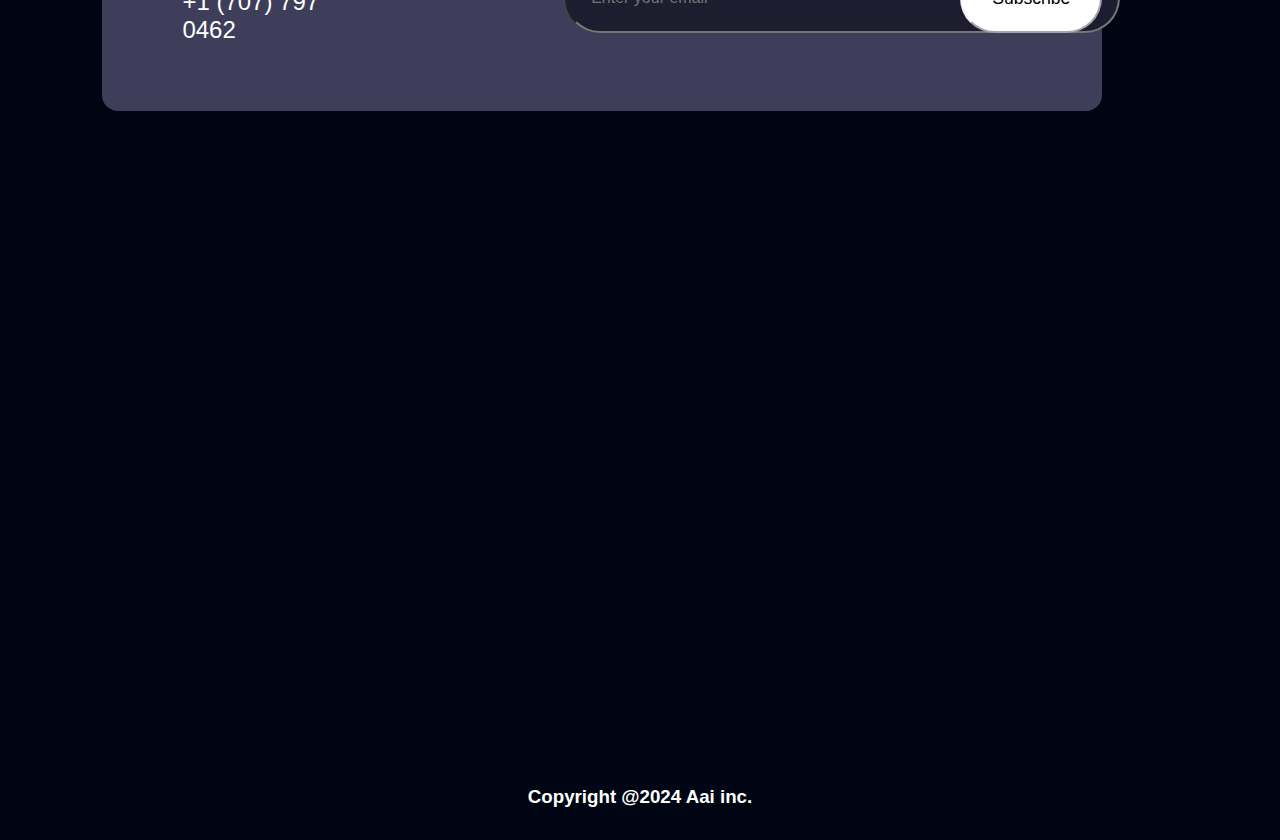
==== commit 56dd1df2: "Merge pull request #20 from thekarishma001/main" ====
--- a/index.html
+++ b/index.html
@@ -1,5 +1,6 @@
 <!DOCTYPE html>
 <html lang="en">
+
 <head>
     <meta charset="UTF-8">
     <meta name="viewport" content="width=device-width, initial-scale=1.0">
@@ -8,42 +9,40 @@
     <link href='https://unpkg.com/boxicons@2.1.4/css/boxicons.min.css' rel='stylesheet'>
     <script src="https://unpkg.com/aos@2.3.1/dist/aos.js"></script>
 </head>
+
 <body>
     <div class="navbar">
-       <h1 class="aai">
-        <img src="images/logo-m-6b1b358d.svg" alt="">
-       </h1>
-         <div class="nav">
-                <a href="#Home">Home</a>
-                <a href="#About Us">About Us</a>
-                <a href="#Services">Services</a>
-                <a href="#Pages"></a>Pages
-                <a href="#Blog">Blog</a>
-                <a href="#Contact">Contact</a>
-                <a href="#Login" class="btn1">Login</a>
-                <button class="Signup">
+        <h1 class="aai">
+            <img src="images/logo-m-6b1b358d.svg" alt="">
+        </h1>
+        <div class="nav">
+            <a href="#Home">Home</a>
+            <a href="#About Us">About Us</a>
+            <a href="#Services">Services</a>
+            <a href="#Pages"></a>Pages
+            <a href="#Blog">Blog</a>
+            <a href="#Contact">Contact</a>
+            <a href="#Login" class="btn1">Login</a>
+            <button class="Signup">
                 <a hef="#signup">Signup</a>
-               </button>
-         </div>
+            </button>
+        </div>
     </div>
     <section id="Home" class="text">
-      <div class="main_container">
-        <div class="container">
-            <div class="content">
-                <h1>High-Quality Way write to your technical</h1>
-              <p>AI Copywriting is revolutionizing the way content is created. AI can create content for blogs, articles, websites, social media and more.</p>
-              </div>
-              <div class="buttons">
-                <button class="abc">
-                    <a href="" class="start">Get Started</a>
-                  </button>
-                  <button class="def">
-                  <a href="" class="more">Learn More</a>
-                </button>
-              </div>
-          </div>
-        <img src="images/dashboard-img-cb7ea65a (1).png" alt="">
-      </div>
+        <div class="main_container">
+            <div class="container">
+                <div class="content">
+                    <h1>High-Quality Way write to your technical</h1>
+                    <p>AI Copywriting is revolutionizing the way content is created. AI can create content for blogs,
+                        articles, websites, social media and more.</p>
+                </div>
+                <div class="buttons">
+                        <a href="" class="start">Get Started</a>
+                    <a href="" class="more">Learn More</a>
+                </div>
+            </div>
+            <img src="images/dashboard-img-cb7ea65a (1).png" alt="">
+        </div>
     </section>
     <section id="About Us" class="ghi">
         <div class="main_boxes" data-aos="zoom-in-up">
@@ -54,168 +53,165 @@
                 <i class='bx bx-chevron-right'></i>
             </div>
             <div class="box">
-               <img src="images/Home-a1bc66ef.svg" alt="">
+                <img src="images/Home-a1bc66ef.svg" alt="">
                 <h2>Describe your topic</h2>
                 <p>Provide our AI content writer with few sentences.</p>
                 <i class='bx bx-chevron-right'></i>
             </div>
             <div class="box">
                 <img src="images/Wallet-7629506f.svg" alt="">
-               <h2>Generate quality content</h2>
-               <p>Our powerful AI tool  s will generate content in few second.</p>
+                <h2>Generate quality content</h2>
+                <p>Our powerful AI tool s will generate content in few second.</p>
             </div>
         </div>
     </section>
     <section id="Services">
-    <div class="power">
-        <img src="images/service-1-bcbac3f6.svg" alt=""  data-aos="zoom-in-right">
-        <div class="pwr">
-            <h1>Create Content in Single Click with AI Power</h1>
-        <p>Give our AI a few descriptions and we'll automatically create blog <br>articles, product descriptions and more for you within just few second.</p>
-        <div class="pwrcontent">
-            <h4>Let's Communicate with your customers with emotions</h4><br>
-        <h4>Start creating powerful content, for your next ads</h4><br>
-        <h4>Settling In Country</h4>
-        </div>
-        <button class="Started">Get Started</button>
-        </div>
-    </div>
-    <div class="books">       
-       <div class="book">
-        <h1>Write Blog Posts,<br> Stories, & Even Books</h1>
-        <p>Just let me know the topic or genre you have in mind, and I'll assist <br>you in creating engaging content. Feel free to provide any specific <br>or ideas you'd like me to incorporate.</p>
-        <div class="bookcontent">
-        <h4>The AI-generated text is always fresh and relevant.</h4><br>
-        <h4>The AI-generated text is guaranteed to be unique and<br> original.</h4><br>
-        <h4>The AI-generated text is SEO-friendly and authoritative.</h4>
-        </div>
-        <button class="create">Get Started</button>
-        <img src="images/service-2-ee423c37.svg" alt="" data-aos="zoom-in-right">
-       </div>       
-    </div>
-    <div class="power2">
-        <img src="images/service-3-ccc98417.svg" alt="" data-aos="zoom-in-right">
-       <div class="pwr2">
-        <h1>Instruct to our AI and generate copy</h1>
-        <p>Give our AI a few descriptions and we'll automatically create blog articles, product descriptions and more for you within just few second.</p>
-        <div class="pwrcontent2">
-        <h4>Entering & Leaving From Country</h4>
-        <h4>Country Citizenship</h4>
-        <h4>Settling In Country</h4>
-        </div>
-        <button class="Started2">Get Started</button>
-       </div>
-    </div>
+        <div class="power">
+            <img src="images/service-1-bcbac3f6.svg" alt="" data-aos="zoom-in-right">
+            <div class="pwr">
+                <h1>Create Content in Single Click with AI Power</h1>
+                <p>Give our AI a few descriptions and we'll automatically create blog <br>articles, product descriptions
+                    and more for you within just few second.</p>
+                <div class="pwrcontent">
+                    <h4><span><i class='bx bxs-check-circle' style='color:#2372d2'  ></i></span>Let's Communicate with your customers with emotions</h4><br>
+                    <h4><span><i class='bx bxs-check-circle' style='color:#2372d2'  ></i></span>Start creating powerful content, for your next ads</h4><br>
+                    <h4><span><i class='bx bxs-check-circle' style='color:#2372d2'  ></i></span>Settling In Country</h4>
+                </div>
+                <button class="Started">Get Started</button>
+            </div>
+        </div>
+        <div class="books">
+            <div class="book">
+                <h1>Write Blog Posts,<br> Stories, & Even Books</h1>
+                <p>Just let me know the topic or genre you have in mind, and I'll assist <br>you in creating engaging
+                    content. Feel free to provide any specific <br>or ideas you'd like me to incorporate.</p>
+                <div class="bookcontent">
+                    <h4><span><i class='bx bxs-check-circle' style='color:#2372d2'  ></i></span>The AI-generated text is always fresh and relevant.</h4><br>
+                    <h4><span><i class='bx bxs-check-circle' style='color:#2372d2'  ></i></span>The AI-generated text is guaranteed to be unique and<br> original.</h4><br>
+                    <h4><span><i class='bx bxs-check-circle' style='color:#2372d2'  ></i></span>The AI-generated text is SEO-friendly and authoritative.</h4>
+                </div>
+                <button class="create">Get Started</button>
+                <img src="images/service-2-ee423c37.svg" alt="" data-aos="zoom-in-right">
+            </div>
+        </div>
+        <div class="power2">
+            <img src="images/service-3-ccc98417.svg" alt="" data-aos="zoom-in-right">
+            <div class="pwr2">
+                <h1>Instruct to our AI and generate copy</h1>
+                <p>Give our AI a few descriptions and we'll automatically create blog articles, product descriptions and
+                    more for you within just few second.</p>
+                <div class="pwrcontent2">
+                    <h4><span><i class='bx bxs-check-circle' style='color:#2372d2'  ></i></span>Entering & Leaving From Country</h4>
+                    <h4><span><i class='bx bxs-check-circle' style='color:#2372d2'  ></i></span>Country Citizenship</h4>
+                    <h4><span><i class='bx bxs-check-circle' style='color:#2372d2'  ></i></span>Settling In Country</h4>
+                </div>
+                <button class="Started2">Get Started</button>
+            </div>
+        </div>
     </section>
     <section id="Pages">
-    <div class="second">
-        <h1>AI Generate content in seconds</h1>
-        <p>umAI has a variety of features that make it the best place to start trading</p>
-    </div>
-    <div class="main_box">
-        <div class="box" data-aos="zoom-in-up">
-            <img src="images/fi-1-677034e3.svg" alt="">
-            <h2>Plagiarism checker</h2>
-            <p>Convert data noise intelligent for a <br>quis lorem.</p>
-            <i class='bx bx-right-arrow-alt'></i>
-        </div>
-        <div class="box2" data-aos="zoom-in-up">
-            <img src="images/fi-2-cb26d00e.svg" alt="">
-            <h2>Search Engine Optimization</h2>
-            <p>Convert data noise intelligent for a quis lorem.</p>     
-            <i class='bx bx-right-arrow-alt'></i>      
-        </div>
-        <div class="box" data-aos="zoom-in-up">
-            <img src="images/fi-3-3a761ee1.svg" alt="">
-            <h2>Content Generator</h2>
-            <p>Convert data noise intelligent for a quis lorem.</p>
-            <i class='bx bx-right-arrow-alt'></i>
-        </div>
-        <div class="box" data-aos="zoom-in-up">
-            <img src="images/fi-3-3a761ee1.svg" alt="">
-            <h2>Digital name generator</h2>
-           <p>Convert data noise intelligent for a quis lorem.</p>
-           <i class='bx bx-right-arrow-alt'></i>
-        </div>
-        <div class="box2" data-aos="zoom-in-up">
-            <img src="images/fi-5-35dac47c.svg" alt="">
-            <h2>Ad Targeting tips</h2>
-            <p>Generates suggestions for ad on targeting on ad.</p>    
-            <i class='bx bx-right-arrow-alt'></i>   
-        </div>
-        <div class="box" data-aos="zoom-in-up">
-            <img src="images/fi-6-4fd916e8.svg" alt="">
-            <h2>Content Rewriter</h2>
-            <p>Rewrites your text and say things different way.</p>     
-            <i class='bx bx-right-arrow-alt'></i>         
-        </div>
-    </section>
-        <button class="sea">
-            <a href="" class="see">See More</a>
-        </button>
-        <section>
-            <div>
-        <div class="work">
-            <h1>The awards won by our works.</h1>
-            <h3>10+ million user</h3>
-            <h3>6K+ Website user</h3>
-            <h3>100% billion plagiarism past</h3>
-            <button class="create">Learn More</button>
-        </div>
-        <div class="user">
-            <div class="ab">
-            <p>Our clients describe us as a product team which creates AI writing tools, by crafting top-notch user experience.</p>
-            </div>
-           <div class="shweta">
-            <div class="box1">
-               <div class="image">
-                <img src="images/trustpilot-0f4fcc42.svg" alt="" width="160px" height="100px">
-               </div>
-                    <div class="iconn">           
-                     <i class='bx bxs-star'></i>
-                    <i class='bx bxs-star'></i>
-                    <i class='bx bxs-star'></i>
-                    <i class='bx bxs-star'></i>
-                    <i class='bx bxs-star'></i>
-                    <h3>4.8/5Rating</h3>
-                </div>
-                </div>
-                <div class="box1">
-                <div class="image">
-                    <img src="images/capt-432a7156.svg" alt="" width="160px" height="30px">
-                </div>
-               <div class="iconn">
-                <i class='bx bxs-star'></i>
-                <i class='bx bxs-star'></i>
-                <i class='bx bxs-star'></i>
-                <i class='bx bxs-star'></i>
-                <i class='bx bxs-star'></i>
-                <h3>4.8/5Rating</h3>
-               </div>
-           </div>
-            </div>
-           <div class="img">
-            <div class="img1">
-                <img src="images/hubspot-d1361fbe.svg" alt="" width="120px" height="40px">
-            </div>
-            <div class="img2">
-                <img src="images/trip-ef0d3e2b.svg" alt="" width="150px" height="60px">
-            </div>
-            <div class="img3">
-                <img src="images/fedex-1be3d193.svg" alt="" width="120px" height="40px">
-            </div>
-           </div>
-        </div>
-    </div>  
+        <div class="second">
+            <h1>AI Generate content in seconds</h1>
+            <p>umAI has a variety of features that make it the best place to start trading</p>
+        </div>
+        <div class="main_box">
+            <div class="box" data-aos="zoom-in-up">
+                <img src="images/fi-1-677034e3.svg" alt="">
+                <h2>Plagiarism checker</h2>
+                <p>Convert data noise intelligent for a <br>quis lorem.</p>
+                <i class='bx bx-right-arrow-alt'></i>
+            </div>
+            <div class="box2" data-aos="zoom-in-up">
+                <img src="images/fi-2-cb26d00e.svg" alt="">
+                <h2>Search Engine Optimization</h2>
+                <p>Convert data noise intelligent for a quis lorem.</p>
+                <i class='bx bx-right-arrow-alt'></i>
+            </div>
+            <div class="box" data-aos="zoom-in-up">
+                <img src="images/fi-3-3a761ee1.svg" alt="">
+                <h2>Content Generator</h2>
+                <p>Convert data noise intelligent for a quis lorem.</p>
+                <i class='bx bx-right-arrow-alt'></i>
+            </div>
+            <div class="box" data-aos="zoom-in-up">
+                <img src="images/fi-3-3a761ee1.svg" alt="">
+                <h2>Digital name generator</h2>
+                <p>Convert data noise intelligent for a quis lorem.</p>
+                <i class='bx bx-right-arrow-alt'></i>
+            </div>
+            <div class="box2" data-aos="zoom-in-up">
+                <img src="images/fi-5-35dac47c.svg" alt="">
+                <h2>Ad Targeting tips</h2>
+                <p>Generates suggestions for ad on targeting on ad.</p>
+                <i class='bx bx-right-arrow-alt'></i>
+            </div>
+            <div class="box" data-aos="zoom-in-up">
+                <img src="images/fi-6-4fd916e8.svg" alt="">
+                <h2>Content Rewriter</h2>
+                <p>Rewrites your text and say things different way.</p>
+                <i class='bx bx-right-arrow-alt'></i>
+            </div>
+    </section>
+        <a href="" class="see">See More</a>
+    <section>
+        <div class="work_container">
+            <div class="work">
+                <h1>The awards won by our works.</h1>
+                <h3><span><i class='bx bxs-check-circle' style='color:#2372d2'  ></i></span>10+ million user</h3>
+                <h3><span><i class='bx bxs-check-circle' style='color:#2372d2'  ></i></span>6K+ Website user</h3>
+                <h3><span><i class='bx bxs-check-circle' style='color:#2372d2'  ></i></span>100% billion plagiarism past</h3>
+                <button class="create">Learn More</button>
+            </div>
+            <div class="rating">
+                <div class="user">
+                    <p>Our clients describe us as a product team which creates AI writing tools, by crafting top-notch
+                        user experience.</p>
+                </div>
+                <div class="rating_box">
+                    <div class="rating_box1">
+                        <div class="image">
+                            <img src="images/trustpilot-0f4fcc42.svg" alt="" width="160px">
+                        </div>
+                        <div class="iconn">
+                            <i class='bx bxs-star'></i>
+                            <i class='bx bxs-star'></i>
+                            <i class='bx bxs-star'></i>
+                            <i class='bx bxs-star'></i>
+                            <i class='bx bxs-star'></i>
+                            <h3>4.8/5Rating</h3>
+                        </div>
+                    </div>
+                    <div class="rating_box1">
+                        <div class="image">
+                            <img src="images/trustpilot-0f4fcc42.svg" alt="" width="160px">
+                        </div>
+                        <div class="iconn">
+                            <i class='bx bxs-star'></i>
+                            <i class='bx bxs-star'></i>
+                            <i class='bx bxs-star'></i>
+                            <i class='bx bxs-star'></i>
+                            <i class='bx bxs-star'></i>
+                            <h3>4.8/5Rating</h3>
+                        </div>
+                    </div>
+                </div>
+                <div class="img_box">
+                    <img src="images/hubspot-d1361fbe.svg" alt="" width="120px" height="40px">
+                    <img src="images/trip-ef0d3e2b.svg" alt="" width="150px" height="60px">
+                    <img src="images/fedex-1be3d193.svg" alt="" width="120px" height="40px">
+                </div>
+            </div>
+        </div>
     </section>
     <section>
         <div class="main_pricing">
             <div class="Pricing" data-aos="fade-right" data-aos-delay="100">
                 <div class="plan">
                     <h1>The Right Plan for Transparent Pricing</h1>
-            </div>
-                <div class="palns">
-                    <p> We have several powerful plans to showcase your business and get discovered as a creative entrepreneurs. Everything your need.
+                </div>
+                <div class="plans">
+                    <p> We have several powerful plans to showcase your business and get discovered as a creative
+                        entrepreneurs. Everything your need.
                     </p>
                 </div>
             </div>
@@ -223,68 +219,62 @@
         <div class="planns">
             <div class="starter" data-aos="fade-up" data-aos-delay="100">
                 <div>
-                <h2>Starter</h2>
-                <h5>For most businesses that want to optimize<br> web queries</h5>
-            </div>
-                <div>
-                <h5>All Limited Links</h3>
-                <h5>Own Analytics Platform</h3>
-                <h5>Chat Support</h3>
-                <h5>Unlimited Users</h3>
-            </div>
-            <div>
-                <h1>Free</h1>
-            </div>
-            <div>
-                <button class="get">
-                <a href="" >Get Started</a>
-            </button>
-            </div>
+                    <h2>Starter</h2>
+                    <h5>For most businesses that want to<br> optimize web queries</h5>
+                </div>
+                <div>
+                    <h5><span>All Limited Links</h3>
+                    <h5> <span><i class='bx bx-check-circle' style='color:rgba(249, 248, 248, 0.924)'></i></span>Own Analytics Platform</h3>
+                    <h5><span><i class='bx bx-check-circle' style='color:rgba(249, 248, 248, 0.924)'></i></span>Chat Support</h3>
+                    <h5>Unlimited Users</h3>
+                </div>
+                <div>
+                    <h1>Free</h1>
+                </div>
+                <div>
+                    <button class="get">
+                        <a href="">Get Started</a>
+                    </button>
+                </div>
             </div>
             <div class="popular" data-aos="fade-up" data-aos-delay="100">
                 <div>
-                <h2>Popular</h2>
-                <h5>Invite & collaborate with other managers.</h5>
-            </div>
-                <div>
-                <h5>All Limited Links</h5>
-                <h5>Own Analytics Platform</h5>
-                <h5>Chat Support</h5>
-                <h5>Unlimited Users
-                </h5>
-            </div>
-            <div>
-                <h1>$29.99</h1>
-            </div>
-            <div>
-                <button class="git">
-                <a href="" class="giit" >Get Started</a>
-              </button>
-        
-            </div>
-        
+                    <h2>Popular</h2>
+                    <h5>Invite & collaborate with other managers.</h5>
+                </div>
+                <div>
+                    <h5><span><i class='bx bx-check-circle' style='color:rgba(249, 248, 248, 0.924)'></i></span>All Limited Links</h5>
+                    <h5><span><i class='bx bx-check-circle' style='color:rgba(249, 248, 248, 0.924)'></i></span>Own Analytics Platform</h5>
+                    <h5><span><i class='bx bx-check-circle' style='color:rgba(249, 248, 248, 0.924)'></i></span>Chat Support</h5>
+                    <h5><span><i class='bx bx-check-circle' style='color:rgba(249, 248, 248, 0.924)'></i></span>Unlimited Users
+                    </h5>
+                </div>
+                <div>
+                    <h1>$29.99</h1>
+                </div>       
+                    <a href="" class="git">Get Started</a>
             </div>
             <div class="enter" data-aos="fade-up" data-aos-delay="100">
                 <div>
-                <h2>Enterprise</h2>
-                <h5>Assign & track your team's progress visually
-                </h5>
-            </div>
-                <div>
-                <h5>All Limited Links</h5>
-                <h5>Own Analytics Platform</h5>
-                <h5>Chat Suppor</h5>
-                <h5>Unlimited Users</h5>
-            </div>
-            <div>
-                <h1>$39.99</h1>
-            </div>
-            <div>
-                <button class="gett"> 
-                    <a href="">Get Started</a>
-                </button>
-            </div>
-        
+                    <h2>Enterprise</h2>
+                    <h5>Assign & track your team's progress visually
+                    </h5>
+                </div>
+                <div>
+                    <h5><span><i class='bx bx-check-circle' style='color:rgba(249, 248, 248, 0.924)'></i></span>All Limited Links</h5>
+                    <h5><span><i class='bx bx-check-circle' style='color:rgba(249, 248, 248, 0.924)'></i></span>Own Analytics Platform</h5>
+                    <h5><span><i class='bx bx-check-circle' style='color:rgba(249, 248, 248, 0.924)'></i></span>Chat Suppor</h5>
+                    <h5><span><i class='bx bx-check-circle' style='color:rgba(249, 248, 248, 0.924)'></i></span>Unlimited Users</h5>
+                </div>
+                <div>
+                    <h1>$39.99</h1>
+                </div>
+                <div>
+                    <button class="gett">
+                        <a href="">Get Started</a>
+                    </button>
+                </div>
+
             </div>
         </div>
     </section>
@@ -299,84 +289,82 @@
     <section>
         <div class="future">
             <h1>Be part of the<br> future ofAi<br> Writingtools</h1>
-            <h4>Unleash the power of AI within Brainwave. Upgrade your<br> productivity with Brainwave, the open AI chat app.</h4>
-            <button class="srt">
+            <h4>Unleash the power of AI within Brainwave. Upgrade your<br> productivity with Brainwave, the open AI chat
+                app.</h4>
                 <a href="" class="srtt">Get Started</a>
-            </button>
-            <button class="mor">
+         
                 <a href="" class="morr">Learn More</a>
-            </button>
             <img src="images/cta-screen-6bfccb7c.png" alt="" data-aos="fade-up" data-aos-delay="100">
         </div>
     </section>
     <section>
         <footer>
-        <div class="sub">
-            <div class="box1">
-            <p>Have a question? Call us 24/7<br>
-            <a href="">+1 (707) 797 0462</a>
-        </p>
-            <div class="inp">
-            <input type="text" placeholder="Enter your email">
-            <button>Subscribe</button>
-            </div>
-        </div>
-        <div class="footer">
-            <div  class="links" data-aos="fade-right" data-aos-duration data-aos-delay="50">
-                <div class="logo">
-                     <h1>
-                    <img src="images/logo-m-6b1b358d.svg" alt="" data-aos="fade-up" data-aos-delay="100">
-                    </h1>
-                <p>We provide one-stop solutions for all<br>
-                    IT items; your bliss is just a click away.<br> Star Tech trusts in quality client</p>
-                    <i class='bx bxl-facebook'></i>
-                    <i class='bx bxl-twitter' ></i>
-                    <i class='bx bxl-instagram' ></i>
-                    <i class='bx bxl-youtube' ></i>
-                    </div>
-                </div>
+            <div class="sub">
+                <div class="box1">
+                    <p>Have a question? Call us 24/7<br>
+                        <a href="">+1 (707) 797 0462</a>
+                    </p>
+                    <div class="inp">
+                        <input type="text" placeholder="Enter your email">
+                        <button>Subscribe</button>
+                    </div>
+                </div>
+                <div class="footer">
+                    <div class="links" data-aos="fade-right" data-aos-duration data-aos-delay="50">
+                        <div class="logo">
+                            <h1>
+                                <img src="images/logo-m-6b1b358d.svg" alt="" data-aos="fade-up" data-aos-delay="100">
+                            </h1>
+                            <p>We provide one-stop solutions for all<br>
+                                IT items; your bliss is just a click away.<br> Star Tech trusts in quality client</p>
+                            <i class='bx bxl-facebook'></i>
+                            <i class='bx bxl-twitter'></i>
+                            <i class='bx bxl-instagram'></i>
+                            <i class='bx bxl-youtube'></i>
+                        </div>
+                    </div>
                     <div class="aabb">
-                        <div class="xyz" data-aos="fade-up" data-aos-delay="100">            
+                        <div class="xyz" data-aos="fade-up" data-aos-delay="100">
                             <h1>Links</h1>
                             <ul>
                                 <li><a href="">Home</a></li>
                                 <li><a href="">Service</a></li>
-                                <li><a href="">Pricing</a></li>                    
+                                <li><a href="">Pricing</a></li>
                                 <li><a href="">About Us</a></li>
                                 <li><a href="">Feature</a></li>
                             </ul>
-                    </div>
-                    <div class="aaa" data-aos="fade-up" data-aos-delay="100">          
+                        </div>
+                        <div class="aaa" data-aos="fade-up" data-aos-delay="100">
                             <h1>Artworks</h1>
                             <ul>
                                 <li><a href="">3D Artworks</a></li>
                                 <li><a href="">Photography</a></li>
                                 <li><a href="">PriFlat Illustrationcing</a></li>
                                 <li><a href="">Intro Videos</a></li>
-                            </ul>         
-                    </div> 
-                    <div class="bbb" data-aos="fade-up" data-aos-delay="100">
-                           <h1>Community</h1>
+                            </ul>
+                        </div>
+                        <div class="bbb" data-aos="fade-up" data-aos-delay="100">
+                            <h1>Community</h1>
                             <ul>
                                 <li><a href="">Global Partners</a></li>
                                 <li><a href="">Forum</a></li>
                                 <li><a href="">Virtual World</a></li>
                                 <li><a href="">Community</a></li>
                                 <li><a href="">Brand Assets</a></li>
-                            </ul>            
-                    </div> 
-                    </div>
-                </div>  
-        </div>
-    <div class="Copyright">
-      <h3>Copyright @2024 Aai inc.</h3>
-      </div>
-    </footer> 
-    </section>           
+                            </ul>
+                        </div>
+                    </div>
+                </div>
+            </div>
+            <div class="Copyright">
+                <h3>Copyright @2024 Aai inc.</h3>
+            </div>
+        </footer>
+    </section>
     <script>
         AOS.init();
-      </script>
-      <script src="https://unpkg.com/typewriter-effect@latest/dist/core.js"></script>
-    <script src="js/app.js"></script>
+    </script>
+    <script src="https://unpkg.com/typewriter-effect@latest/dist/core.js"></script>
 </body>
+
 </html>--- a/style.css
+++ b/style.css
@@ -1,10 +1,11 @@
-*{
+*,:after,:before{
     margin: 0;
     padding: 0;
     font-family: sans-serif;
     color: white;
     outline: none;
     text-decoration: none;
+    box-sizing: border-box;
 }
 body{
     background: rgb(0, 5, 19);
@@ -68,30 +69,87 @@
     font-size: 1.1rem;
     margin-left: 30px;
     border-radius: 4rem;
-}
-
+    position: relative;
+    overflow: hidden;
+}
+
+.Signup::after{
+    content: '';
+    position: absolute;
+    width: 0;
+    height: 100%;
+    background: linear-gradient(45deg, rgb(54, 215, 218), rgb(149, 36, 254));
+    top: 0;
+    left: 0;
+    border-radius: 4rem;
+    z-index: -1;
+    transition: all .3s;
+    opacity: 0;
+}
+.Signup:hover::after{
+    width: 100%;
+    opacity: 1;
+}
 .text h1{
   font-size: 4.5rem;
 }
-.abc{
-   border-color: rgb(255, 240, 255);
-   padding: 18px 36px;
-   border-radius: 4rem;
-}
+
 .start{
-    font-size: 1.1rem;
-    color: black;
-}
-.def{
-   background: transparent;
-   border-color: rgb(255, 240, 255);
-   padding: 18px 36px;
-   border-radius: 4rem;
+    border: 2px solid rgb(255, 240, 255);
+    padding: 18px 36px;
+    border-radius: 4rem;
+    font-size: 1.1rem;
+    color: #fff;
+    position: relative;
+    overflow: hidden;
+}
+.start::after{
+    content: '';
+    position: absolute;
+    width: 0;
+    height: 100%;
+    background: linear-gradient(45deg, rgb(54, 215, 218), rgb(149, 36, 254));
+    top: 0;
+    left: 0;
+    border-radius: 4rem;
+    z-index: -1;
+    transition: all .3s;
+    opacity: 0;
+}
+.start:hover::after{
+    width: 100%;
+    opacity: 1;
 }
 .more{
+    /* background: rgb(1, 1, 37); */
+    border: 2px solid rgb(255, 240, 255);
+    padding: 18px 36px;
+    border-radius: 4rem;
     font-size: 1.1rem;
     color: white;
-}
+    position: relative;
+    overflow: hidden;
+}
+
+.more::after{
+    content: '';
+    position: absolute;
+    width: 0;
+    height: 100%;
+    background: linear-gradient(45deg, rgb(54, 215, 218), rgb(149, 36, 254));
+    top: 0;
+    left: 0;
+    border-radius: 4rem;
+    z-index: -1;
+    transition: all .3s;
+    opacity: 0;
+}
+
+.more:hover::after{
+    width: 100%;
+    opacity: 1;
+}
+
 .main_boxes{
     display: flex;
     background: rgb(29, 29, 48);
@@ -157,7 +215,29 @@
     border-color: rgb(255, 240, 255);
     padding: 18px 36px;
     border-radius: 2rem;
-}
+    position: relative;
+    overflow: hidden;
+}
+
+.Started::after{
+    content: '';
+    position: absolute;
+    width: 0;
+    height: 100%;
+    background: linear-gradient(45deg, rgb(54, 215, 218), rgb(149, 36, 254));
+    top: 0;
+    left: 0;
+    border-radius: 4rem;
+    z-index: -1;
+    transition: all .3s;
+    opacity: 0;
+}
+
+.Started:hover::after{
+    width: 100%;
+    opacity: 1;
+}
+
 
  .planns{
     display: flex;
@@ -190,7 +270,29 @@
     border-color: rgb(255, 240, 255);
     padding: 18px 36px;
     border-radius: 2rem;
-}
+    position: relative;
+    overflow: hidden;
+}
+
+.create::after{
+    content: '';
+    position: absolute;
+    width: 0;
+    height: 100%;
+    background: linear-gradient(45deg, rgb(54, 215, 218), rgb(149, 36, 254));
+    top: 0;
+    left: 0;
+    border-radius: 4rem;
+    z-index: -1;
+    transition: all .3s;
+    opacity: 0;
+}
+
+.create:hover::after{
+    width: 100%;
+    opacity: 1;
+}
+
 .power2{   
     margin-top: 10rem; 
     display: flex;
@@ -215,7 +317,29 @@
     border-color: rgb(255, 240, 255);
     padding: 18px 36px;
     border-radius: 2rem;
-}
+    position: relative;
+    overflow: hidden;
+}
+
+.Started2::after{
+    content: '';
+    position: absolute;
+    width: 0;
+    height: 100%;
+    background: linear-gradient(45deg, rgb(54, 215, 218), rgb(149, 36, 254));
+    top: 0;
+    left: 0;
+    border-radius: 4rem;
+    z-index: -1;
+    transition: all .3s;
+    opacity: 0;
+}
+
+.Started2:hover::after{
+    width: 100%;
+    opacity: 1;
+}
+
 [data-aos^=zoom][data-aos^=zoom].aos-animate{
     opacity: 1;
     transform: translateZ(0) scale(1);
@@ -289,76 +413,89 @@
     align-items: center;
     border-radius: 1rem;
 }
-.sea{
-    background: white;
-    border-color: rgb(255, 240, 255);
-    padding: 20px;
+ .see{
+    border: 2px solid rgb(255, 240, 255);
+    padding: 18px 36px;
+    border-radius: 4rem;
+    font-size: 1.1rem;
+    color: #fff;
     margin-left: 35rem;
-    width: 140px;
-    border-radius: 4rem;
+    position: relative;
+    overflow: hidden;
+}
+
+.see::after{
+    content: '';
+    position: absolute;
+    width: 0;
+    height: 100%;
+    background: linear-gradient(45deg, rgb(54, 215, 218), rgb(149, 36, 254));
+    top: 0;
+    left: 0;
+    border-radius: 4rem;
+    z-index: -1;
+    transition: all .3s;
+    opacity: 0;
+}
+
+.see:hover::after{
+    width: 100%;
+    opacity: 1;
+}
+
+ .work_container{
+    display: flex;
+    align-items: center;
+    gap: 4rem;
  }
- .see{
-    font-size: 1.1rem;
-     color: black;
- }
+
  .work h1{
-    width: 400px;
     font-size: 3rem;
  }
-.work p{
-    width: 470px;
-}
 .work h3{
     margin-top: 1rem;
 }
 .work{
     display: flex;
     flex-direction: column;
+    align-items: flex-start;
 }
 .work .create{
     background: transparent;
     border-color: rgb(255, 240, 255);
     padding: 18.5px;
     margin-top: 2rem;
-    width: 140px;
-    font-size: 1.1rem;
-    border-radius: 4rem;
-}
-.user{
-    display: flex;
-    flex-wrap: wrap;
+    font-size: 1.1rem;
+    border-radius: 4rem;
 }
 .user p{
-    width: 55%;
     font-size: 1.3rem;
-    padding-left: 520px;
-    margin-top: -14rem;
-}
-.shweta{
-  display: flex;  
-}
-.shweta .box1{
+}
+
+.rating{
     display: flex;
     flex-direction: column;
+    gap: 3rem;
+}
+
+.rating_box{
+    display: flex;
+    gap: 2rem;
+}
+
+.img_box{
+    display: flex;
     align-items: center;
-}
-.box1 .image{
-    display: flex;
-    
-   
-}
+    gap: 2rem;
+}
+
 .iconn{
-    display: flex;
+    display: flex;   
 }
 .iconn i{
     color: rgb(245, 152, 1);
 }
-.user .img{
-    display: flex;
-    align-items: center;
-    gap: 1rem;
-  
-}
+
 .main_pricing{
    display: flex;
 }
@@ -391,77 +528,148 @@
 .Pricing .plan h1{
     font-size: 3rem;
 }
+.plans p{
+margin-top: 2rem;    
+}
 .starter{
     display: flex;
-    gap: 4rem; 
+    gap: 6rem; 
     padding-left: 5rem;
-    background: rgb(29, 29, 48);
-    width: 900px;
-    height: 30vh;
+    background: transparent;
+    margin-top: 3rem;
+    width: 90%;
+    height: 40vh;
+    border: 1px solid #fff;
     border-radius: 1rem;
     align-items: center;
 }
 .starter h1{
-    font-size: 2rem;
-}
-
+    font-size: 3rem;
+}
+
+.starter h5{
+    margin-top: 1rem;
+}
 .popular{
     display: flex;
     gap: 4rem;
     padding-left: 5rem;
-    background: rgb(29, 29, 48);
-    width: 900px;
-    height: 30vh;
+    background: transparent;
+    width: 90%;
+    height: 40vh;
+    border: 1px solid #fff;
     border-radius: 1rem;
    align-items: center;
 } 
 .popular h1{
-    font-size: 2rem;
-}
-.popular h2{
-    padding-left: 0rem;
+    font-size: 3rem;
+}
+.popular h5{
+    margin-top: 1rem;
 }
 .enter{
     display: flex;
-    gap: 4rem;
+    gap: 3.5rem;
     padding-left: 5rem;
-    border-color: rgb(255, 240, 255);
-    background: rgb(29, 29, 48);
-    width: 900px;
-    height: 30vh;
+    border-color: tr;
+    background: transparent;
+    width: 90%;
+    height: 40vh;
+    border: 1px solid #fff;
     border-radius: 1rem;
    align-items: center;
 }
 .enter h1{
-    font-size: 2rem;
+    font-size: 3rem;
+}
+.enter h5{
+    margin-top: 1rem;
 }
  .get{
     background: transparent;
     border-color: rgb(255, 240, 255);
-    padding: 18px;
-    width: 140px;
-    font-size: 1.1rem;
-    border-radius: 4rem;
+    padding: 18px 36px;
+    font-size: 1.1rem;
+    border-radius: 4rem;
+    position: relative;
+    overflow: hidden;
+}
+
+.get::after{
+    content: '';
+    position: absolute;
+    width: 0;
+    height: 100%;
+    background: linear-gradient(45deg, rgb(54, 215, 218), rgb(149, 36, 254));
+    top: 0;
+    left: 0;
+    border-radius: 4rem;
+    z-index: -1;
+    transition: all .3s;
+    opacity: 0;
+}
+.get:hover::after{
+    width: 100%;
+    opacity: 1;
 }
 .git{
+    border: 2px solid rgb(255, 240, 255);
+    padding: 18px 36px;
+    border-radius: 4rem;
+    font-size: 1.1rem;
+    color: #fff;
+    position: relative;
+    overflow: hidden;
+}
+
+.git::after{
+    content: '';
+    position: absolute;
+    width: 0;
+    height: 100%;
+    background: linear-gradient(45deg, rgb(54, 215, 218), rgb(149, 36, 254));
+    top: 0;
+    left: 0;
+    border-radius: 4rem;
+    z-index: -1;
+    transition: all .3s;
+    opacity: 0;
+}
+
+.git:hover::after{
+    width: 100%;
+    opacity: 1;
+}
+.giit{
+    font-size: 1.1rem;
+    color: black;
+}
+.gett{
+    background: transparent;
     border-color: rgb(255, 240, 255);
-    padding: 18px;
-    width: 140px;       
-    border-radius: 4rem;
-        
-}
-.giit{
-    font-size: 1.1rem;
-    color: black;
-}
-.gett{
-    background: transparent;
-    border-color: rgb(255, 240, 255);
-    padding: 18px;
-    width: 140px;
-    font-size: 1.1rem;
-    border-radius: 4rem;
-}
+    padding: 18px 36px;
+    font-size: 1.1rem;
+    border-radius: 4rem;
+    position: relative;
+    overflow: hidden;
+ }
+.gett::after{
+        content: '';
+        position: absolute;
+        width: 0;
+        height: 100%;
+        background: linear-gradient(45deg, rgb(54, 215, 218), rgb(149, 36, 254));
+        top: 0;
+        left: 0;
+        border-radius: 4rem;
+        z-index: -1;
+        transition: all .3s;
+        opacity: 0;
+}
+.gett:hover::after{
+        width: 100%;
+        opacity: 1;
+ }
 .ques h1{
     font-size: 3rem;
 }
@@ -473,8 +681,27 @@
     padding: 18px 36px;
     font-size: 1.1rem;
     margin-top: 2rem;
-    border-radius: 4rem
-}
+    border-radius: 4rem;
+    position: relative;
+    overflow: hidden;
+ }
+.contact::after{
+        content: '';
+        position: absolute;
+        width: 0;
+        height: 100%;
+        background: linear-gradient(45deg, rgb(54, 215, 218), rgb(149, 36, 254));
+        top: 0;
+        left: 0;
+        border-radius: 4rem;
+        z-index: -1;
+        transition: all .3s;
+        opacity: 0;
+}
+.contact:hover::after{
+        width: 100%;
+        opacity: 1;
+ }
 .future h1{
     font-size: 3rem;
 }
@@ -482,10 +709,6 @@
     padding-top: 2rem;          
      
 }
-
-
-
-
 [data-aos^=fade][data-aos^=fade].aos-animate {
     opacity: 1;
     transform: translateZ(0);
@@ -502,26 +725,58 @@
 [data-aos=fade-up] {
     transform: translate3d(0,100px,0);
 }
-.srt{
+.srtt{
     border-color: rgb(255, 240, 255);
     padding: 18px 36px;
-    margin-top: 2rem;
-    border-radius: 4rem;
-}
-.srtt{
-    font-size: 1.1rem;
-    color: black;
-}
-.mor{
-    background: transparent;
+    border-radius: 4rem;
+    font-size: 1.1rem;
+    color: #fff;
+    position: relative;
+    overflow: hidden;
+ }
+.srtt::after{
+        content: '';
+        position: absolute;
+        width: 0;
+        height: 100%;
+        background: linear-gradient(45deg, rgb(54, 215, 218), rgb(149, 36, 254));
+        top: 0;
+        left: 0;
+        border-radius: 4rem;
+        z-index: -1;
+        transition: all .3s;
+        opacity: 0;
+}
+.srtt:hover::after{
+        width: 100%;
+        opacity: 1;
+ }
+ .morr{
     border-color: rgb(255, 240, 255);
     padding: 18px 36px;
     border-radius: 4rem;
-}
-.morr{
-    font-size: 1.1rem;
-    color: white;
-}
+    font-size: 1.1rem;
+    color: #fff;
+    position: relative;
+    overflow: hidden;
+ }
+.morr::after{
+        content: '';
+        position: absolute;
+        width: 0;
+        height: 100%;
+        background: linear-gradient(45deg, rgb(54, 215, 218), rgb(149, 36, 254));
+        top: 0;
+        left: 0;
+        border-radius: 4rem;
+        z-index: -1;
+        transition: all .3s;
+        opacity: 0;
+}
+.morr:hover::after{
+        width: 100%;
+        opacity: 1;
+ }
 .future img{
     margin-top: -40%;
     margin-left: 45%;
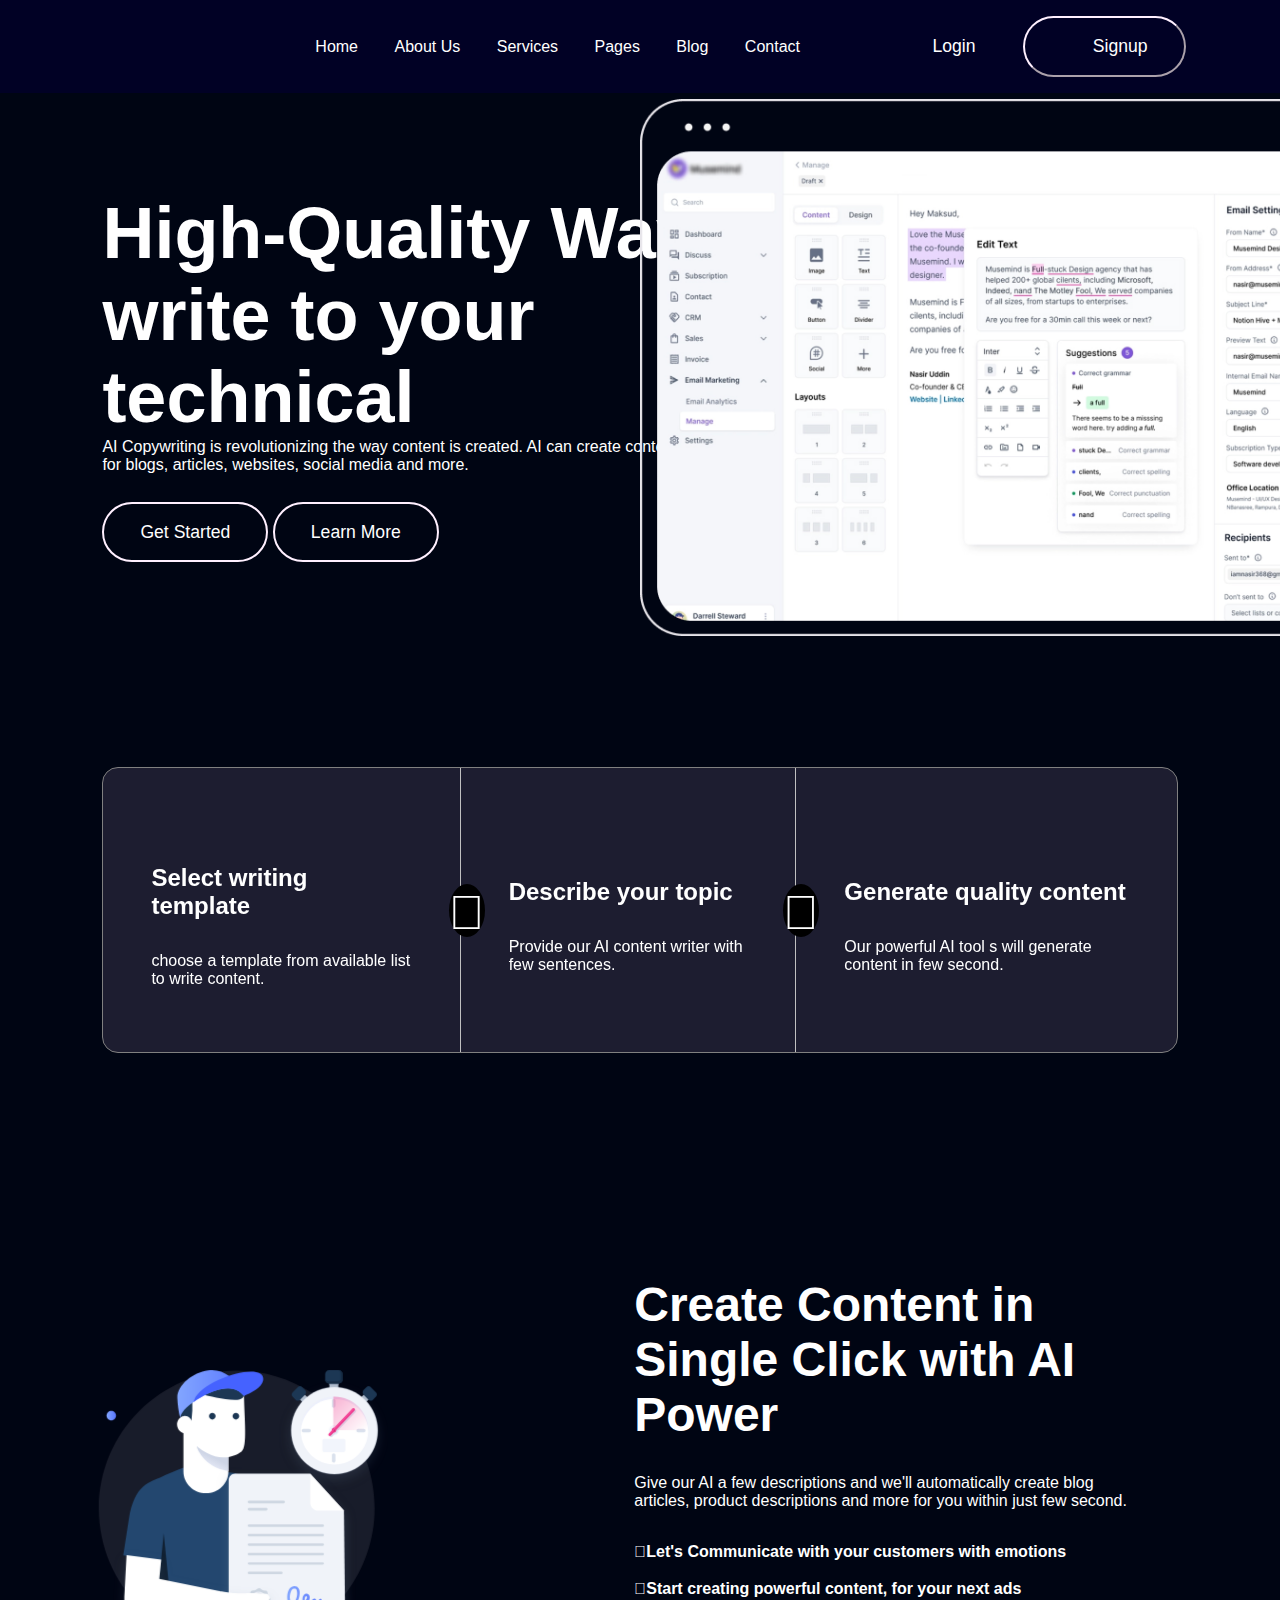
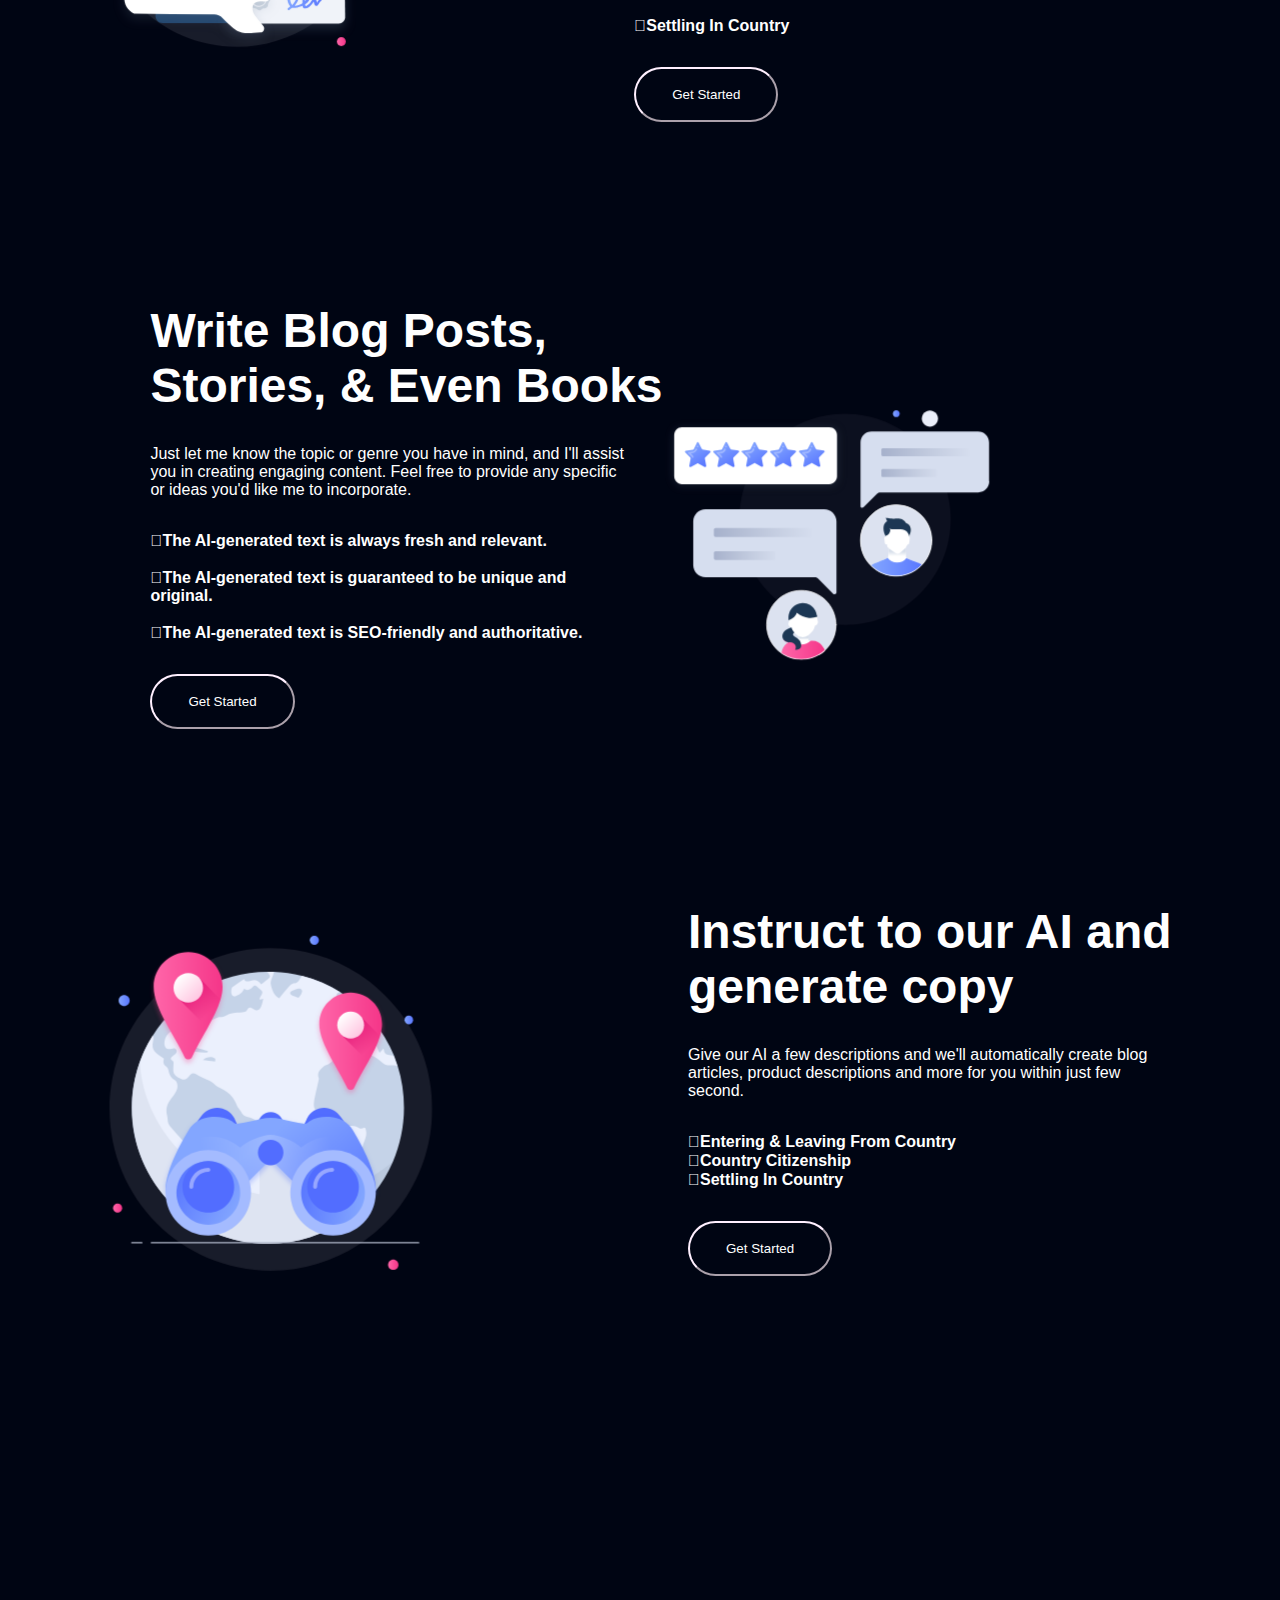
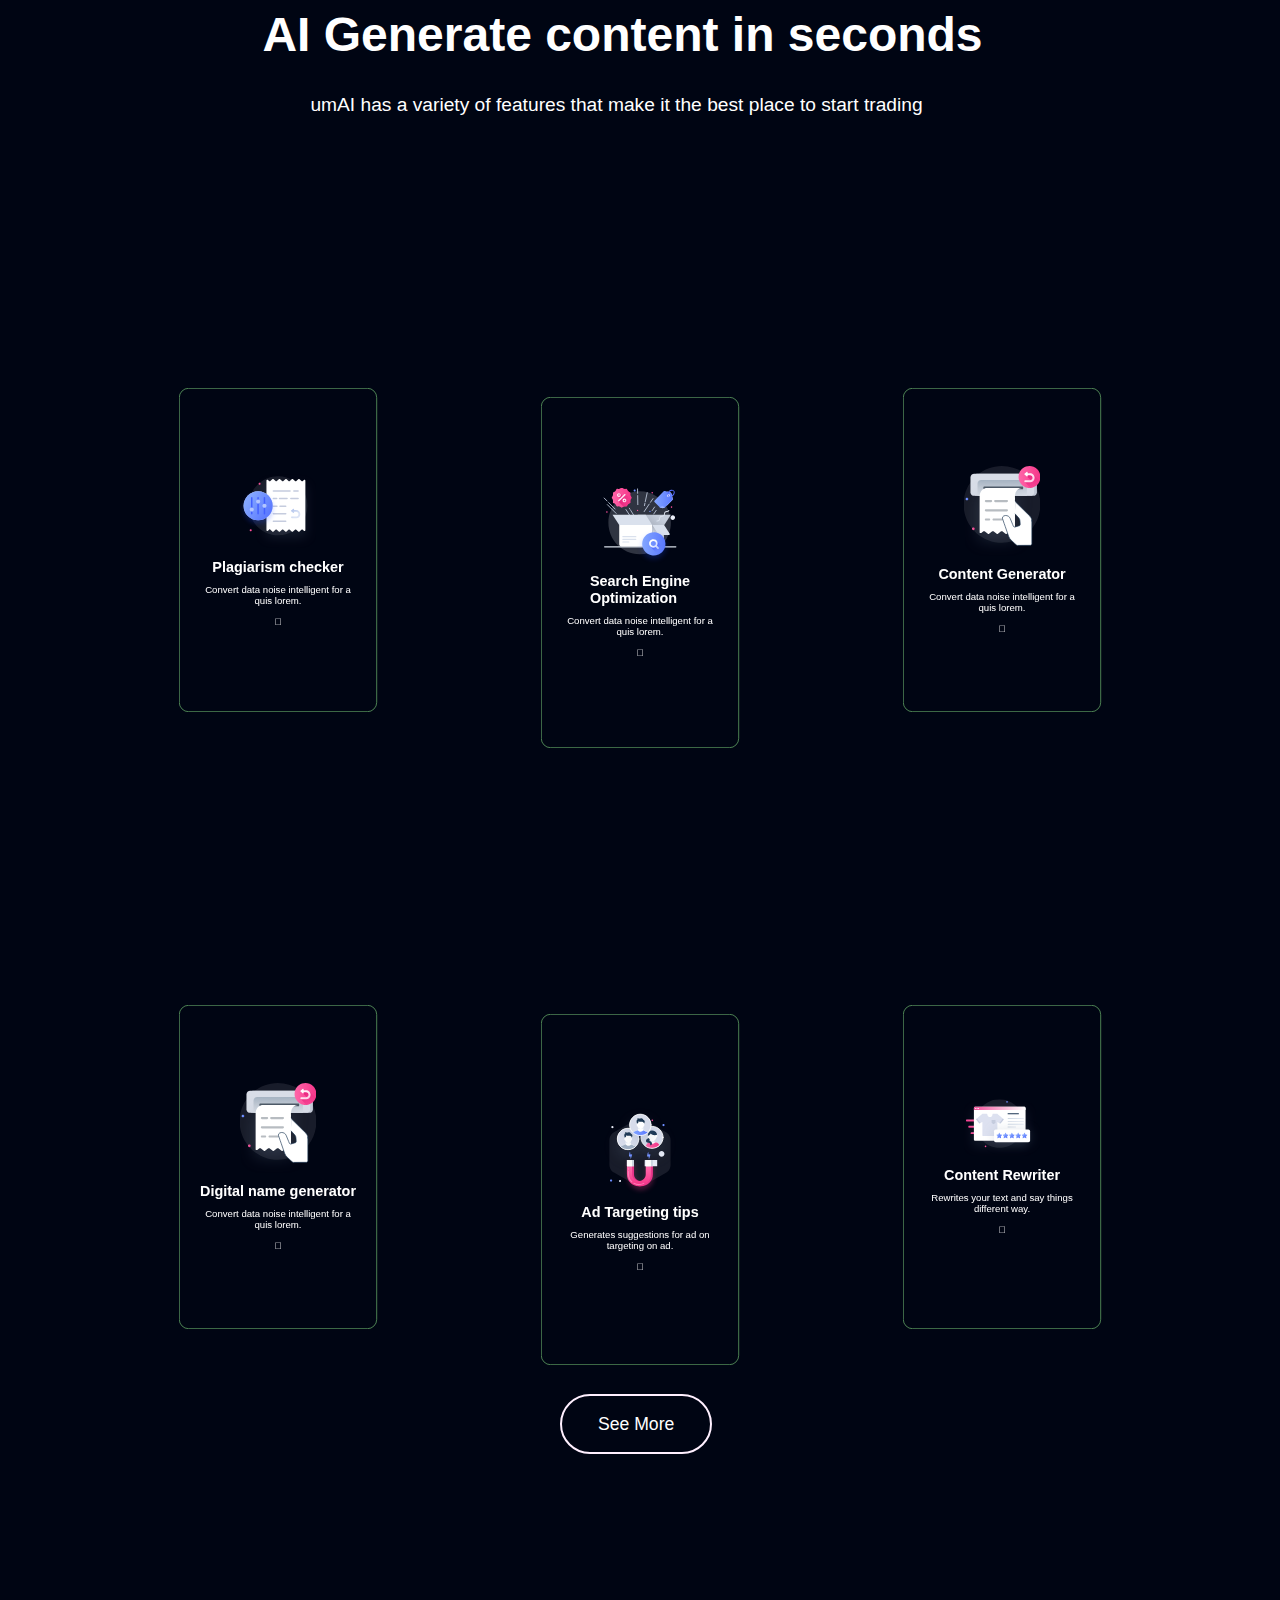
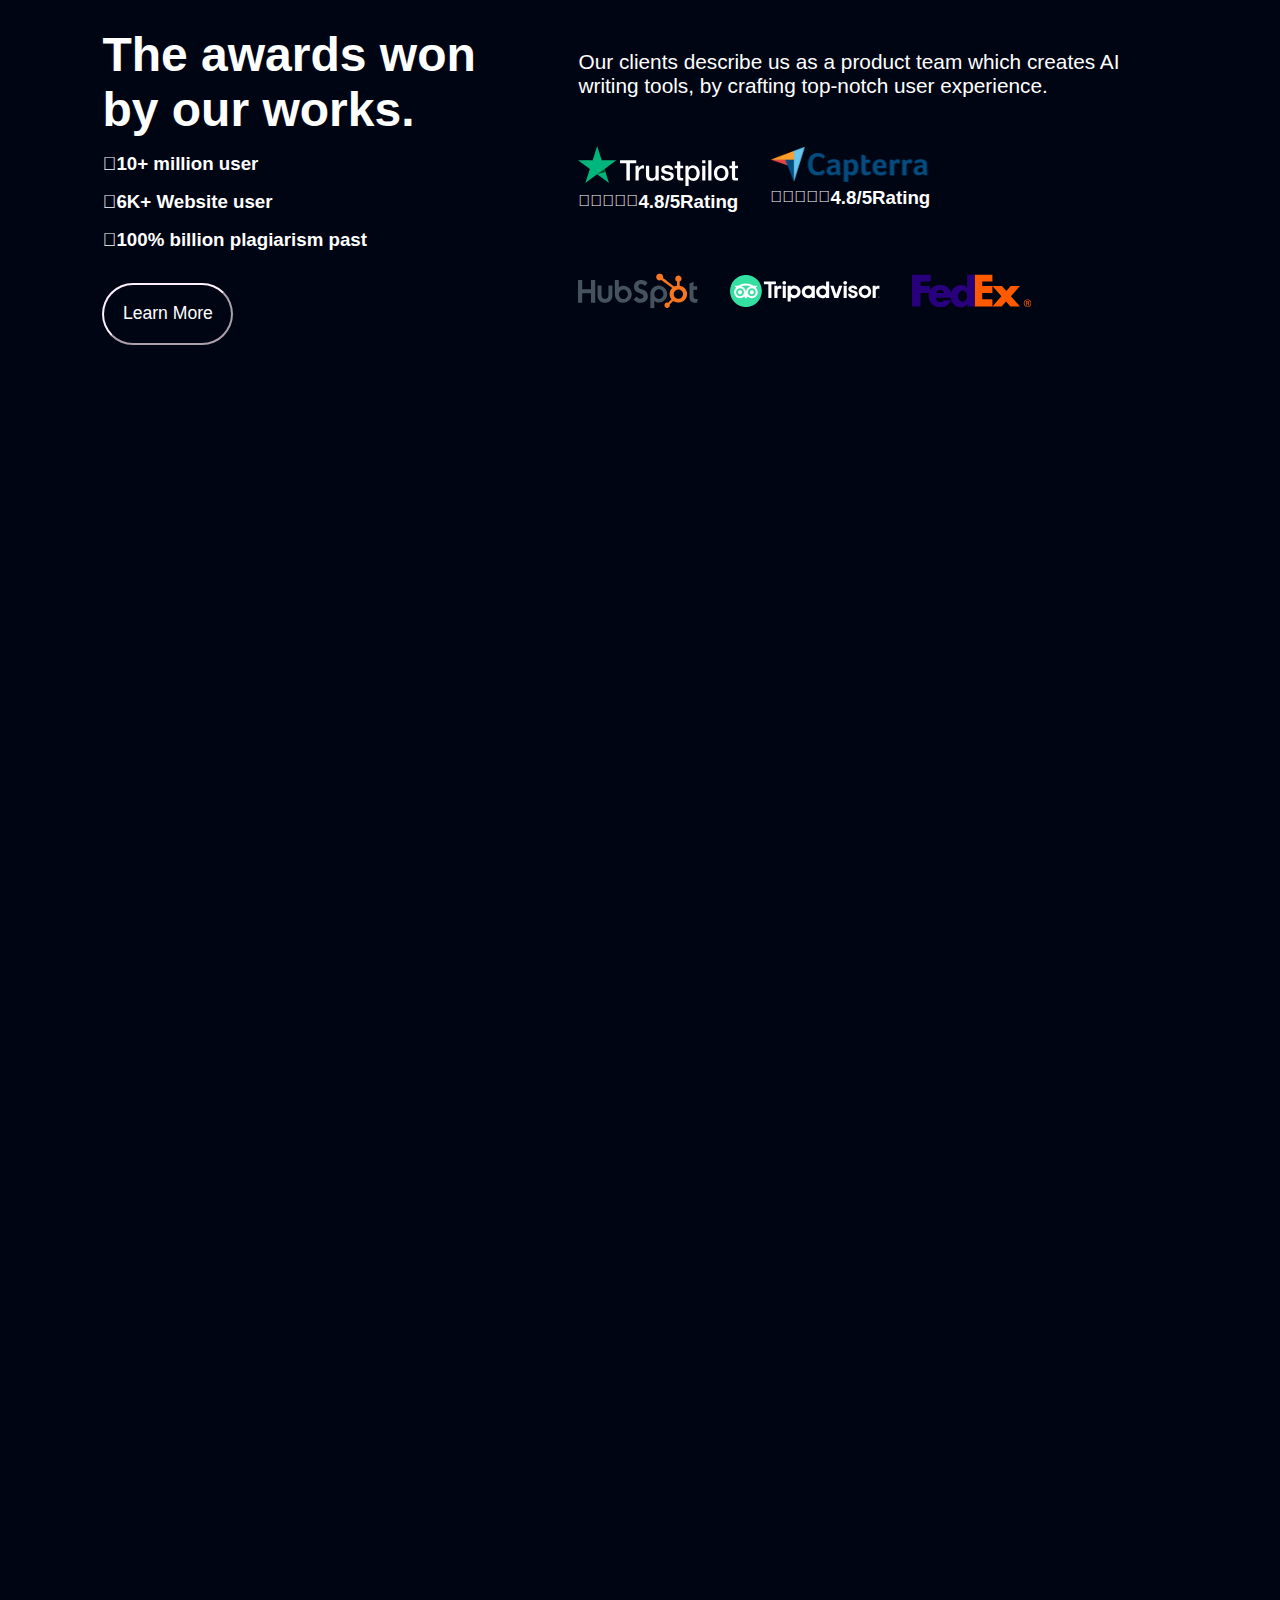
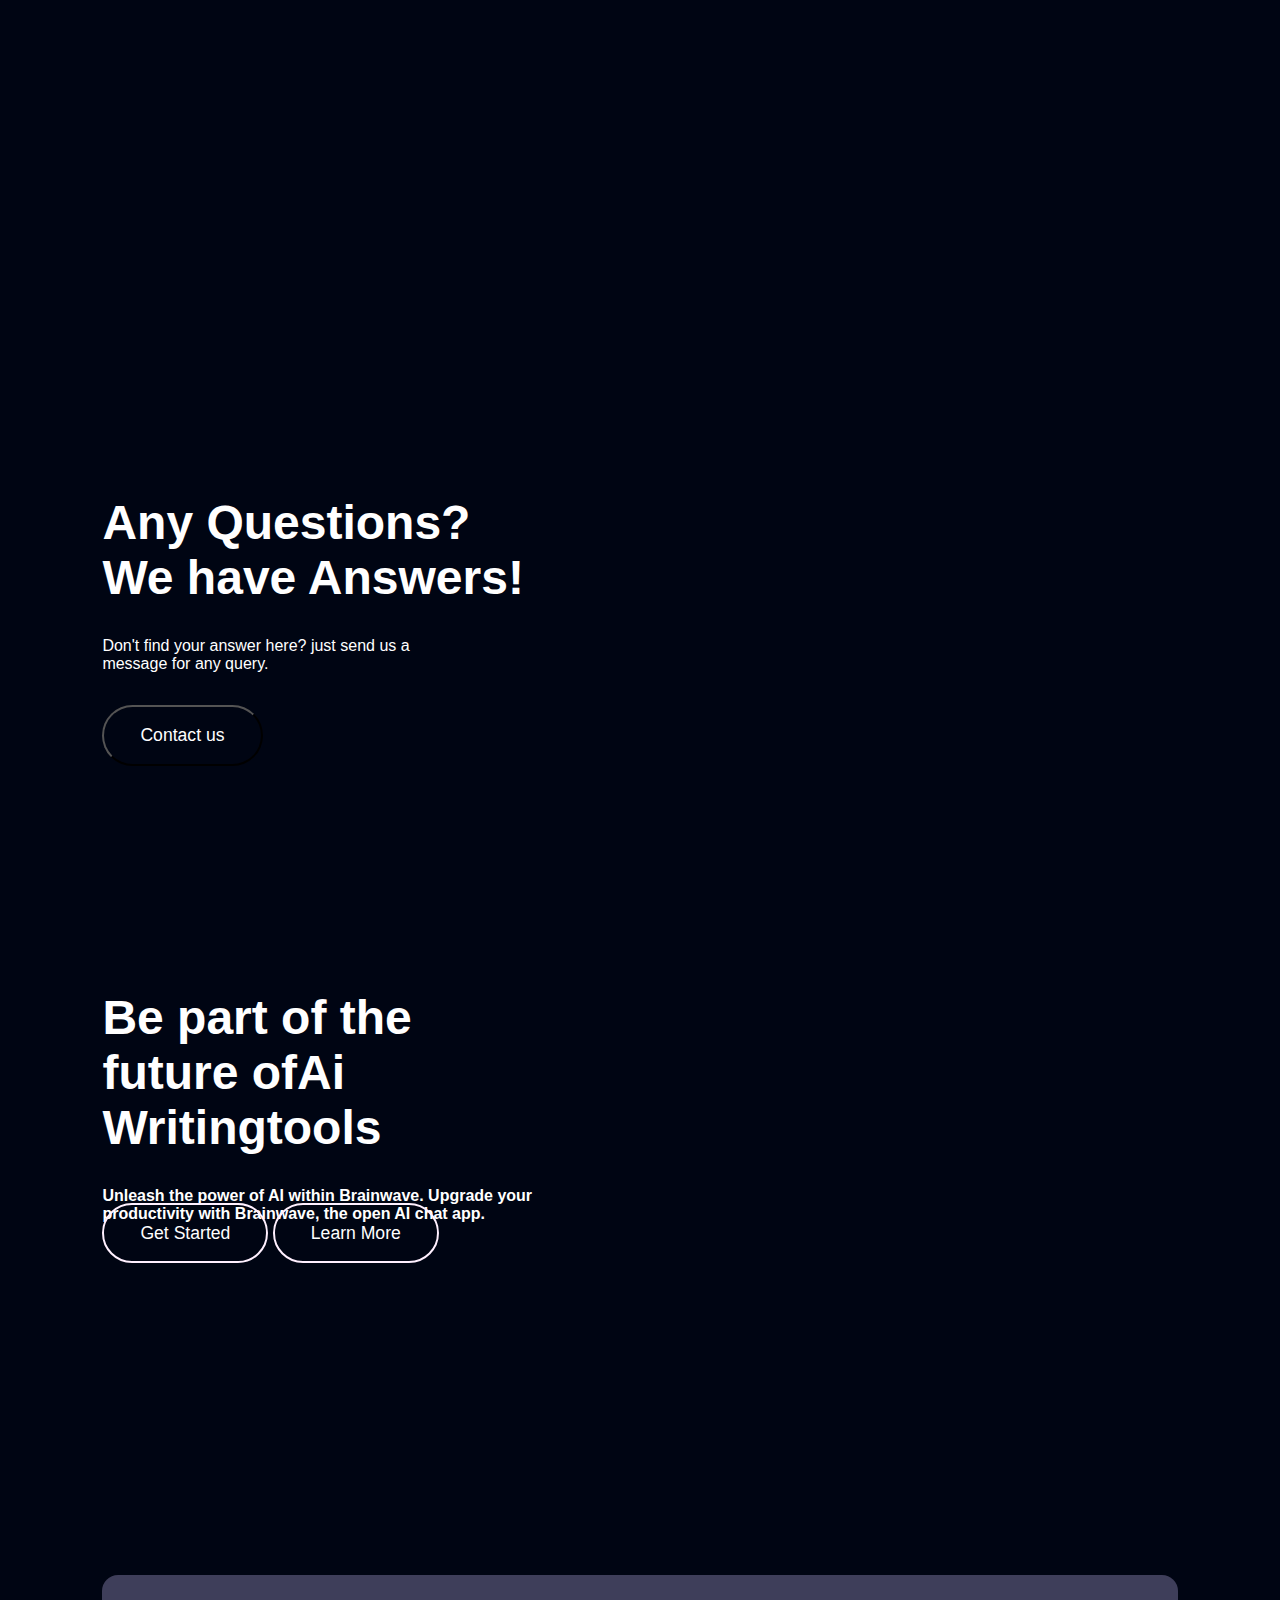
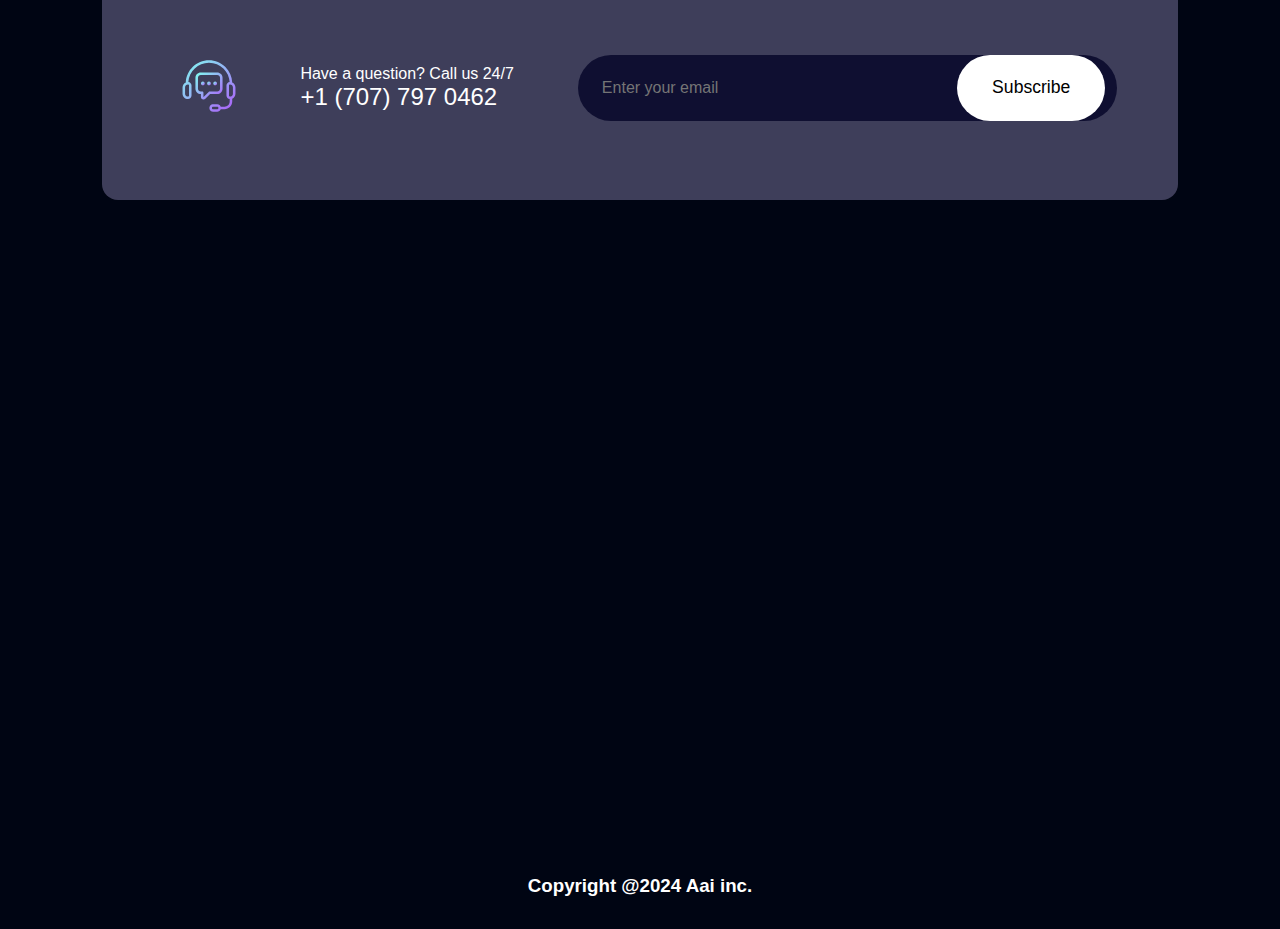
==== commit 1bccf097: "chnage some" ====
--- a/index.html
+++ b/index.html
@@ -123,7 +123,7 @@
             </div>
             <div class="box2" data-aos="zoom-in-up">
                 <img src="images/fi-2-cb26d00e.svg" alt="">
-                <h2>Search Engine Optimization</h2>
+                <h2>Search Engine<br> Optimization</h2>
                 <p>Convert data noise intelligent for a quis lorem.</p>
                 <i class='bx bx-right-arrow-alt'></i>
             </div>
@@ -183,7 +183,7 @@
                     </div>
                     <div class="rating_box1">
                         <div class="image">
-                            <img src="images/trustpilot-0f4fcc42.svg" alt="" width="160px">
+                            <img src="images/capt-432a7156.svg" alt="" width="160px">
                         </div>
                         <div class="iconn">
                             <i class='bx bxs-star'></i>
@@ -240,7 +240,7 @@
             <div class="popular" data-aos="fade-up" data-aos-delay="100">
                 <div>
                     <h2>Popular</h2>
-                    <h5>Invite & collaborate with other managers.</h5>
+                    <h5>Invite & collaborate with other<br> managers.</h5>
                 </div>
                 <div>
                     <h5><span><i class='bx bx-check-circle' style='color:rgba(249, 248, 248, 0.924)'></i></span>All Limited Links</h5>
@@ -257,7 +257,7 @@
             <div class="enter" data-aos="fade-up" data-aos-delay="100">
                 <div>
                     <h2>Enterprise</h2>
-                    <h5>Assign & track your team's progress visually
+                    <h5>Assign & track your team's progress<br> visually
                     </h5>
                 </div>
                 <div>
@@ -301,28 +301,31 @@
         <footer>
             <div class="sub">
                 <div class="box1">
+                    <span><img src="images/headset-12604f14.svg" alt=""></span>
+                   <div>
                     <p>Have a question? Call us 24/7<br>
                         <a href="">+1 (707) 797 0462</a>
                     </p>
+                </div>
                     <div class="inp">
                         <input type="text" placeholder="Enter your email">
                         <button>Subscribe</button>
                     </div>
                 </div>
-                <div class="footer">
-                    <div class="links" data-aos="fade-right" data-aos-duration data-aos-delay="50">
-                        <div class="logo">
-                            <h1>
-                                <img src="images/logo-m-6b1b358d.svg" alt="" data-aos="fade-up" data-aos-delay="100">
-                            </h1>
-                            <p>We provide one-stop solutions for all<br>
-                                IT items; your bliss is just a click away.<br> Star Tech trusts in quality client</p>
+        <div class="footer">
+           <div class="links" data-aos="fade-right" data-aos-duration data-aos-delay="50">
+                <div class="logo">
+                    <h1>
+                         <img src="images/logo-m-6b1b358d.svg" alt="" data-aos="fade-up" data-aos-delay="100">
+                   </h1>
+                         <p>We provide one-stop solutions for all<br>
+                             IT items; your bliss is just a click away.<br> Star Tech trusts in quality client</p>
                             <i class='bx bxl-facebook'></i>
                             <i class='bx bxl-twitter'></i>
                             <i class='bx bxl-instagram'></i>
                             <i class='bx bxl-youtube'></i>
-                        </div>
-                    </div>
+                </div>
+            </div>
                     <div class="aabb">
                         <div class="xyz" data-aos="fade-up" data-aos-delay="100">
                             <h1>Links</h1>
--- a/style.css
+++ b/style.css
@@ -382,13 +382,14 @@
 .main_box .box{
     display: flex;
     flex-direction: column;
-    background: rgb(29, 29, 48);
+    background: transparent;
     justify-content: center;
     width: 330px;
     height: 60vh;
     gap: 1rem;
     align-items: center;
     border-radius: 1rem;
+    border: 1px solid rgb(126, 211, 126);
 }
 
 .main_box .box h2{
@@ -405,14 +406,19 @@
 .main_box .box2{
     display: flex;
     flex-direction: column;
-    background: rgb(29, 29, 48);
+    background: transparent;
     justify-content: center;
     width: 330px;
     height: 65vh;
     gap: 1rem;
     align-items: center;
     border-radius: 1rem;
-}
+    border: 1px solid rgb(126, 211, 126);
+}
+.main_box .box2 p{
+    width: 250px;
+    text-align: center; 
+}   
  .see{
     border: 2px solid rgb(255, 240, 255);
     padding: 18px 36px;
@@ -537,7 +543,7 @@
     padding-left: 5rem;
     background: transparent;
     margin-top: 3rem;
-    width: 90%;
+    width: 100%;
     height: 40vh;
     border: 1px solid #fff;
     border-radius: 1rem;
@@ -552,10 +558,10 @@
 }
 .popular{
     display: flex;
-    gap: 4rem;
+    gap: 5.5rem;
     padding-left: 5rem;
     background: transparent;
-    width: 90%;
+    width: 100%;
     height: 40vh;
     border: 1px solid #fff;
     border-radius: 1rem;
@@ -569,11 +575,11 @@
 }
 .enter{
     display: flex;
-    gap: 3.5rem;
+    gap: 4.5rem;
     padding-left: 5rem;
     border-color: tr;
     background: transparent;
-    width: 90%;
+    width: 100%;
     height: 40vh;
     border: 1px solid #fff;
     border-radius: 1rem;
@@ -726,7 +732,7 @@
     transform: translate3d(0,100px,0);
 }
 .srtt{
-    border-color: rgb(255, 240, 255);
+    border: 2px solid rgb(255, 240, 255);
     padding: 18px 36px;
     border-radius: 4rem;
     font-size: 1.1rem;
@@ -752,7 +758,7 @@
         opacity: 1;
  }
  .morr{
-    border-color: rgb(255, 240, 255);
+    border: 2px solid rgb(255, 240, 255);
     padding: 18px 36px;
     border-radius: 4rem;
     font-size: 1.1rem;
@@ -761,52 +767,53 @@
     overflow: hidden;
  }
 .morr::after{
-        content: '';
-        position: absolute;
-        width: 0;
-        height: 100%;
-        background: linear-gradient(45deg, rgb(54, 215, 218), rgb(149, 36, 254));
-        top: 0;
-        left: 0;
-        border-radius: 4rem;
-        z-index: -1;
-        transition: all .3s;
-        opacity: 0;
+    content: '';
+    position: absolute;
+    width: 0;
+    height: 100%;
+    background: linear-gradient(45deg, rgb(54, 215, 218), rgb(149, 36, 254));
+    top: 0;
+    left: 0;
+    border-radius: 4rem;
+    z-index: -1;
+    transition: all .3s;
+    opacity: 0;
 }
 .morr:hover::after{
-        width: 100%;
-        opacity: 1;
+    width: 100%;
+    opacity: 1;
  }
 .future img{
-    margin-top: -40%;
+    margin-top: -25%;
     margin-left: 45%;
     width: 60%;
-    right: 0;
 }
 .sub{
     display: flex;
     flex-direction: column;
     height: 100vh;
-    width: 100%;
+    width:  100%;
 }
 .sub .box1{
     display: flex;
-    gap: 12rem;
     padding-left: 5rem;
     background: rgb(62, 62, 90);
-    width: 1000px;
+    width: 100%;
     height: 25vh;
+    gap: 4rem;
     border-radius: 1rem;
     align-items: center; 
 }
-.sub input{
+.inp input{
     padding-right: 20rem;
+    width: 100%;
     padding-left: 1.5rem;
     padding-top: 1.5rem;
     padding-bottom: 1.5rem;
     font-size: 1rem;
-    border-radius: 4rem;
-    background: rgb(29, 29, 48);
+    border: none;
+    border-radius: 4rem;
+    background: rgb(15, 15, 49);
 }
 .inp{
     display: flex;
@@ -815,8 +822,9 @@
     background: white;
     color: black;
     border-color: rgb(255, 240, 255);
-    padding: 10px 30px;
+    padding: 10px 35px;
     margin-left: -10rem;
+    border: none;
     font-size: 1.1rem;
     border-radius: 4rem;
 }  
@@ -829,6 +837,7 @@
 .logo p{
     font-size: 1.3rem;
 }
+
 .aabb{
     display: flex;
     gap: 6rem;
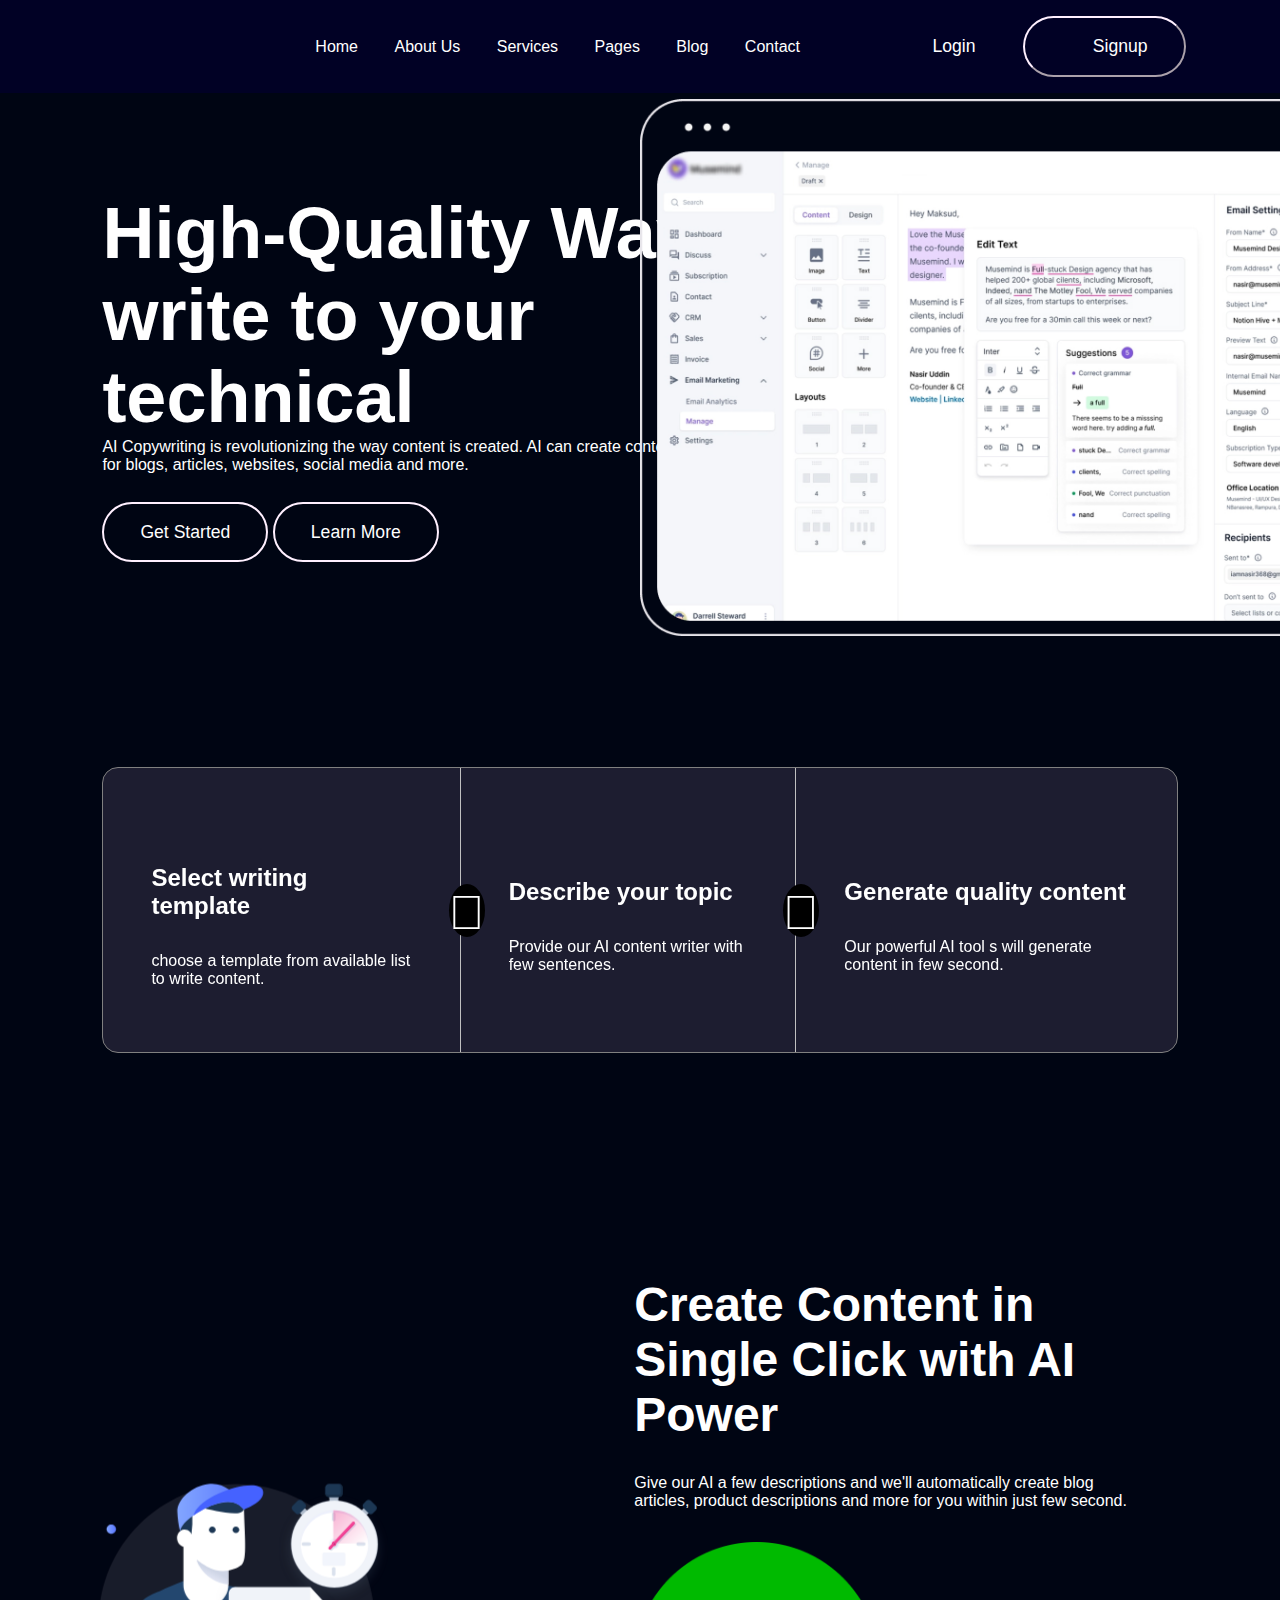
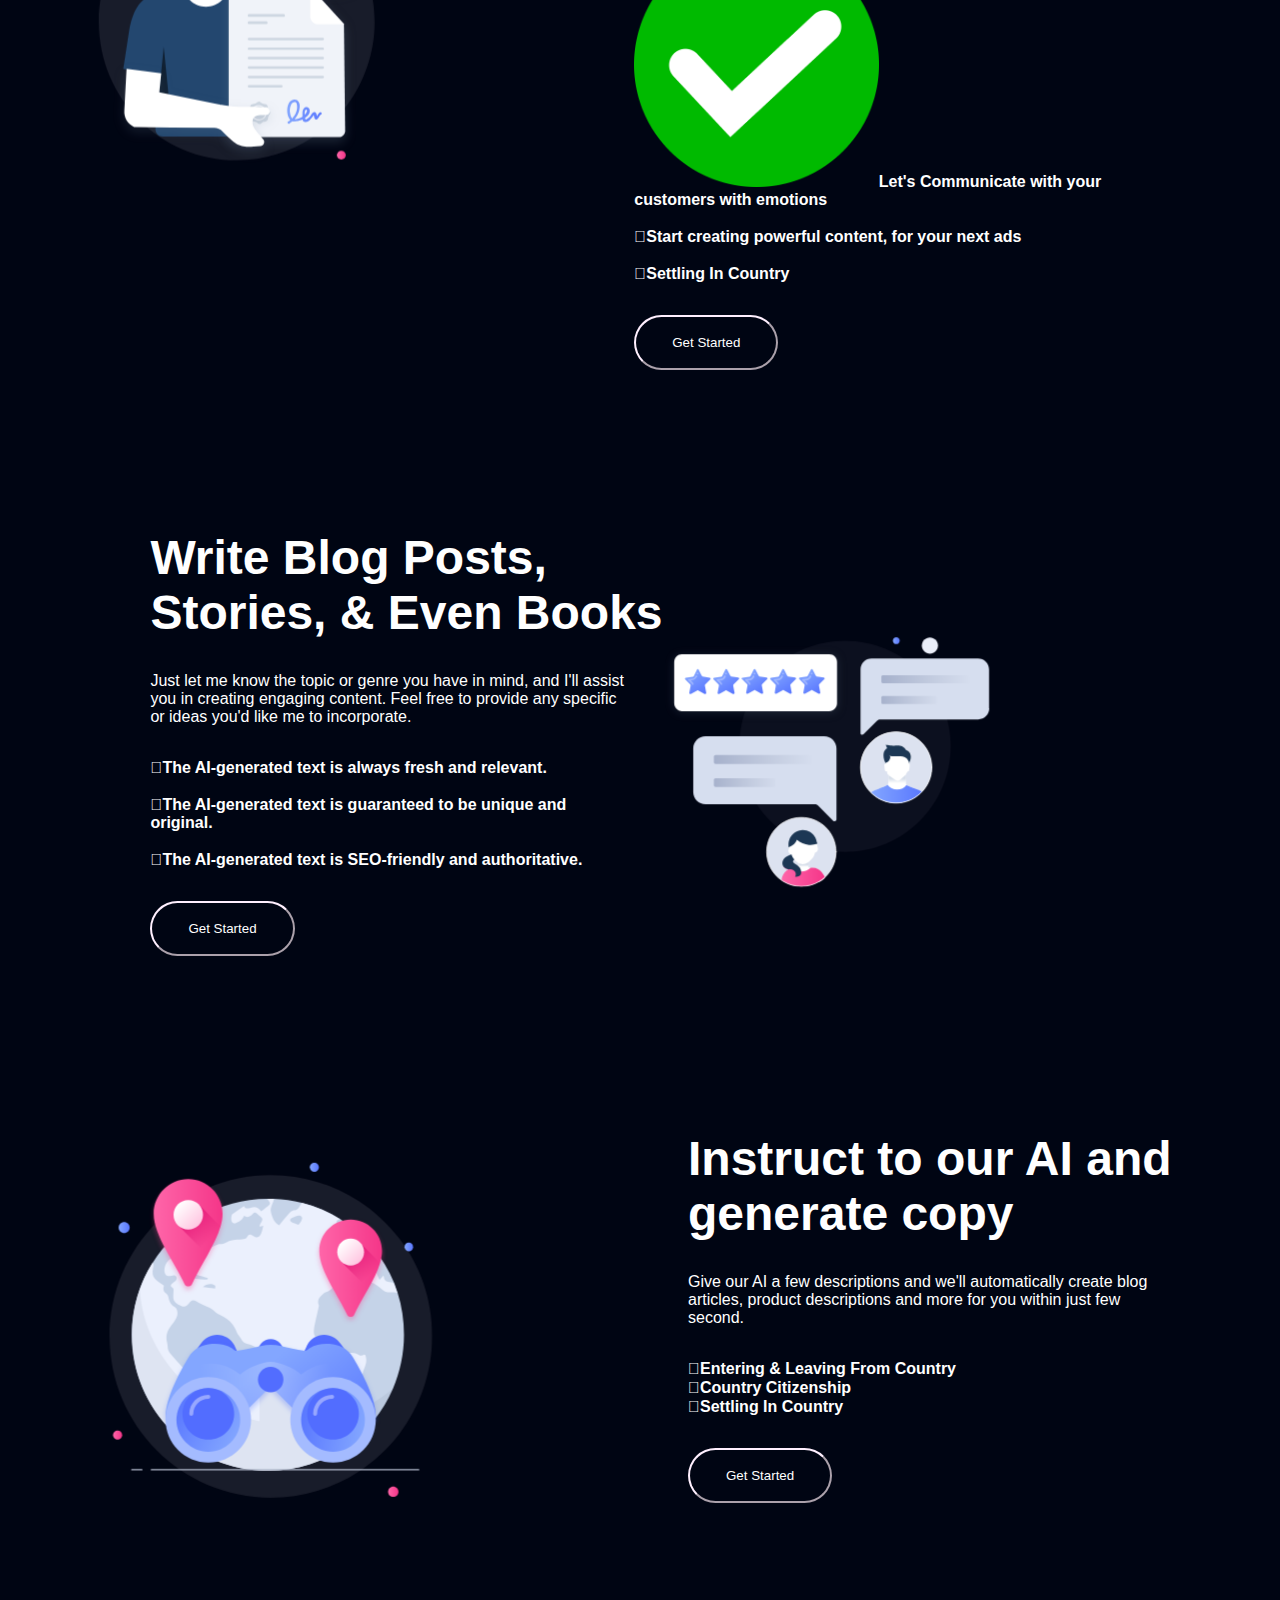
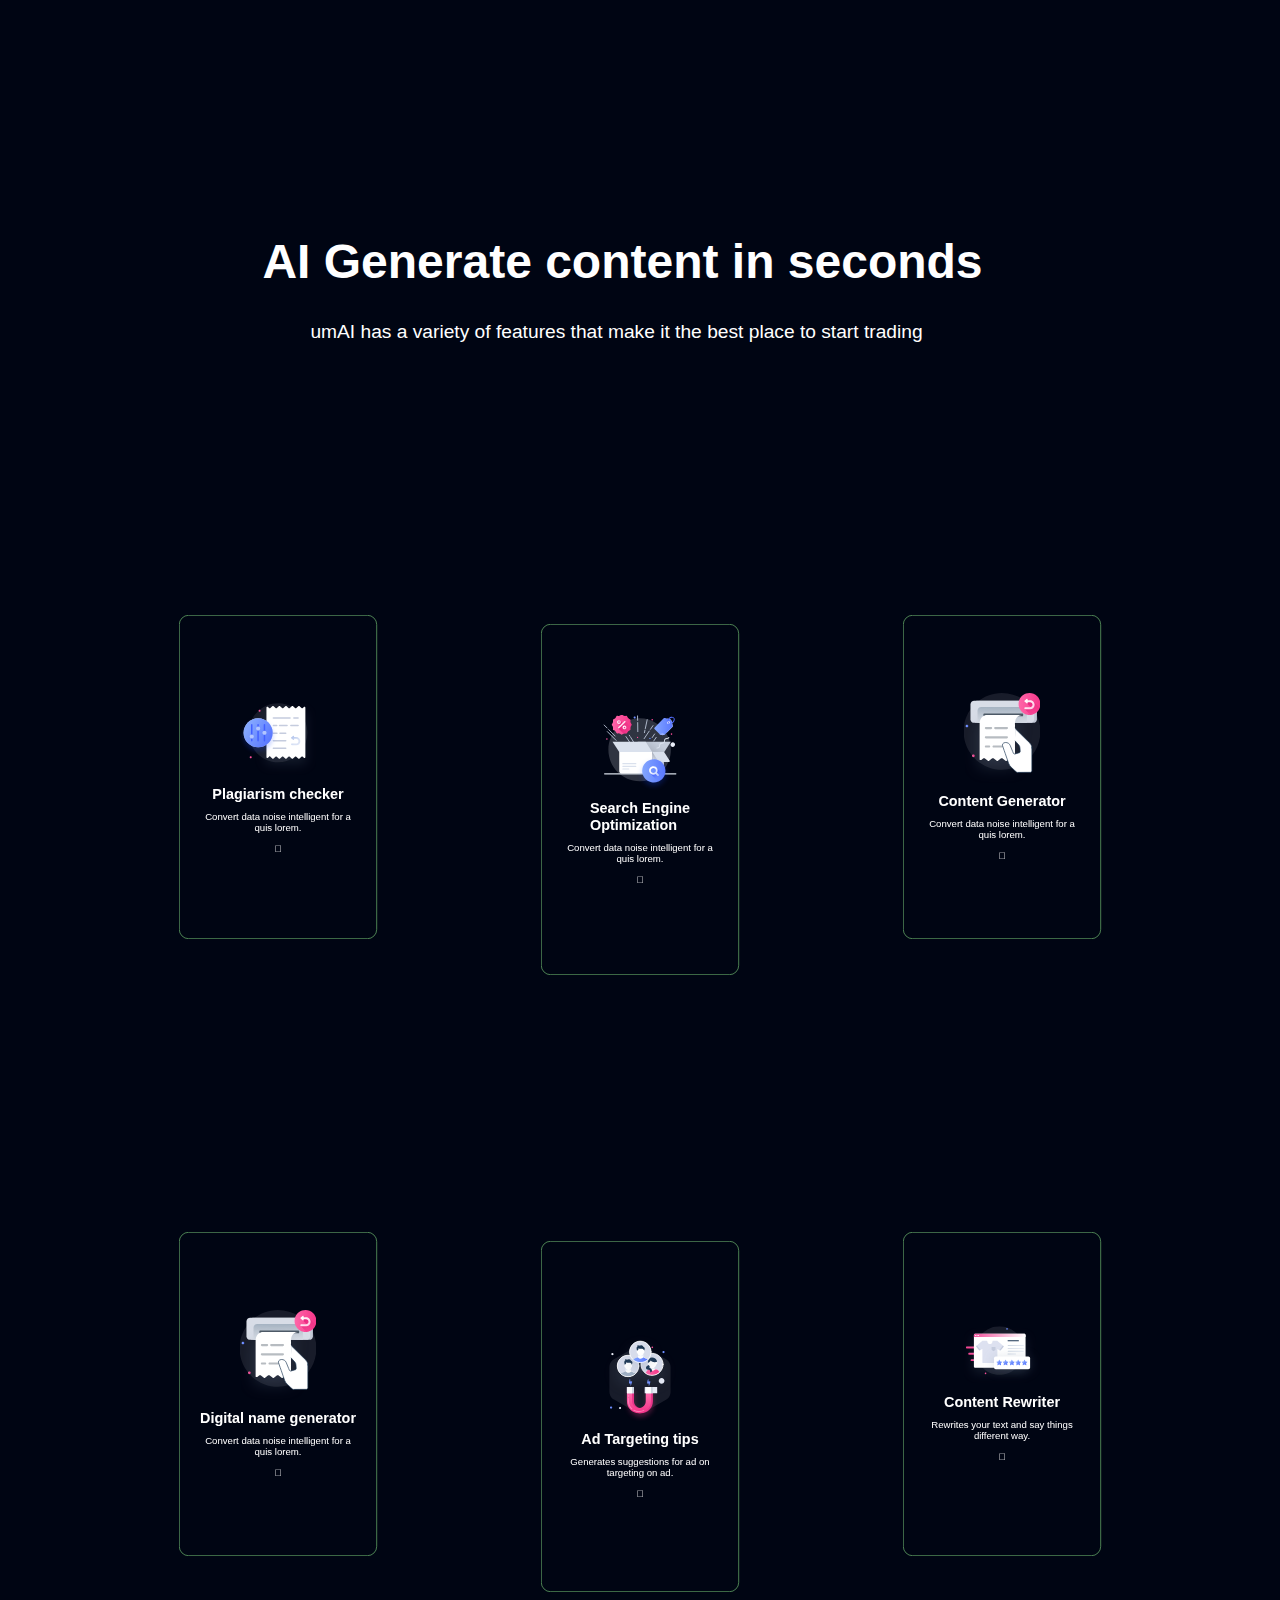
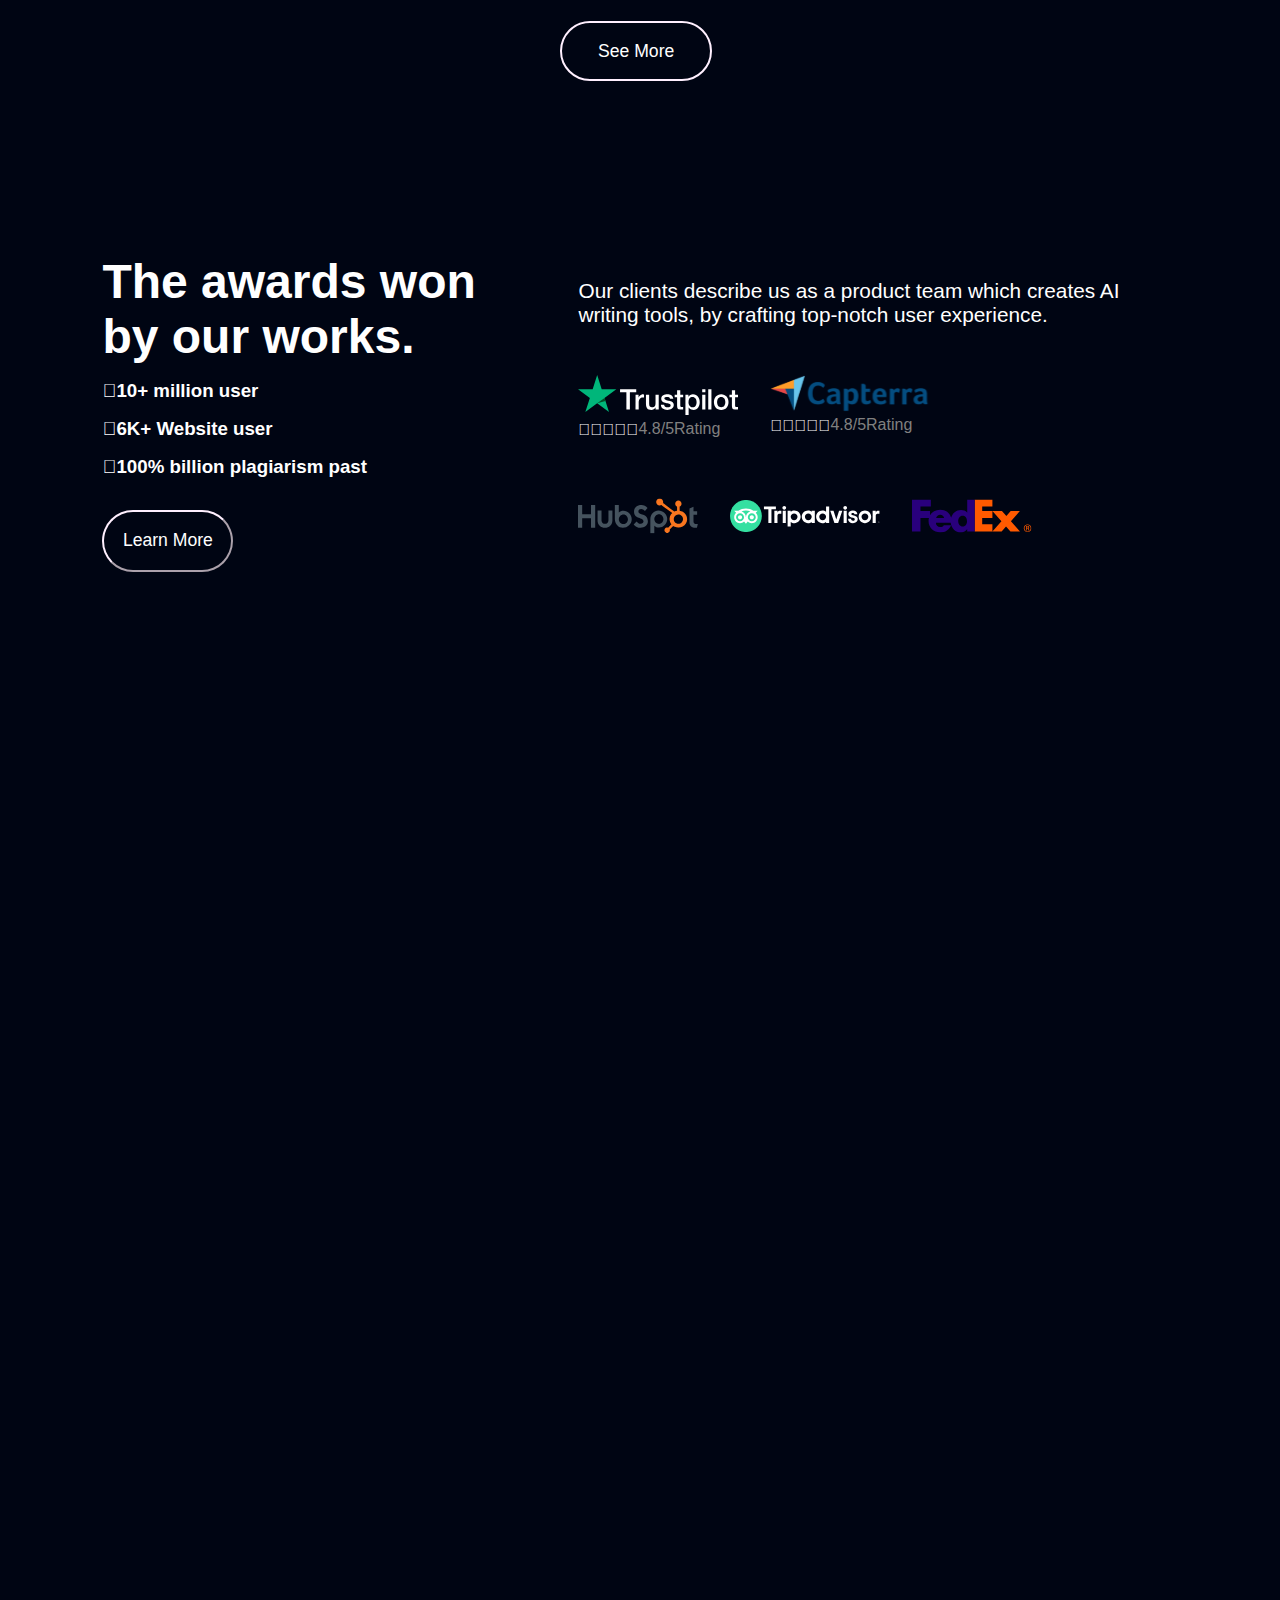
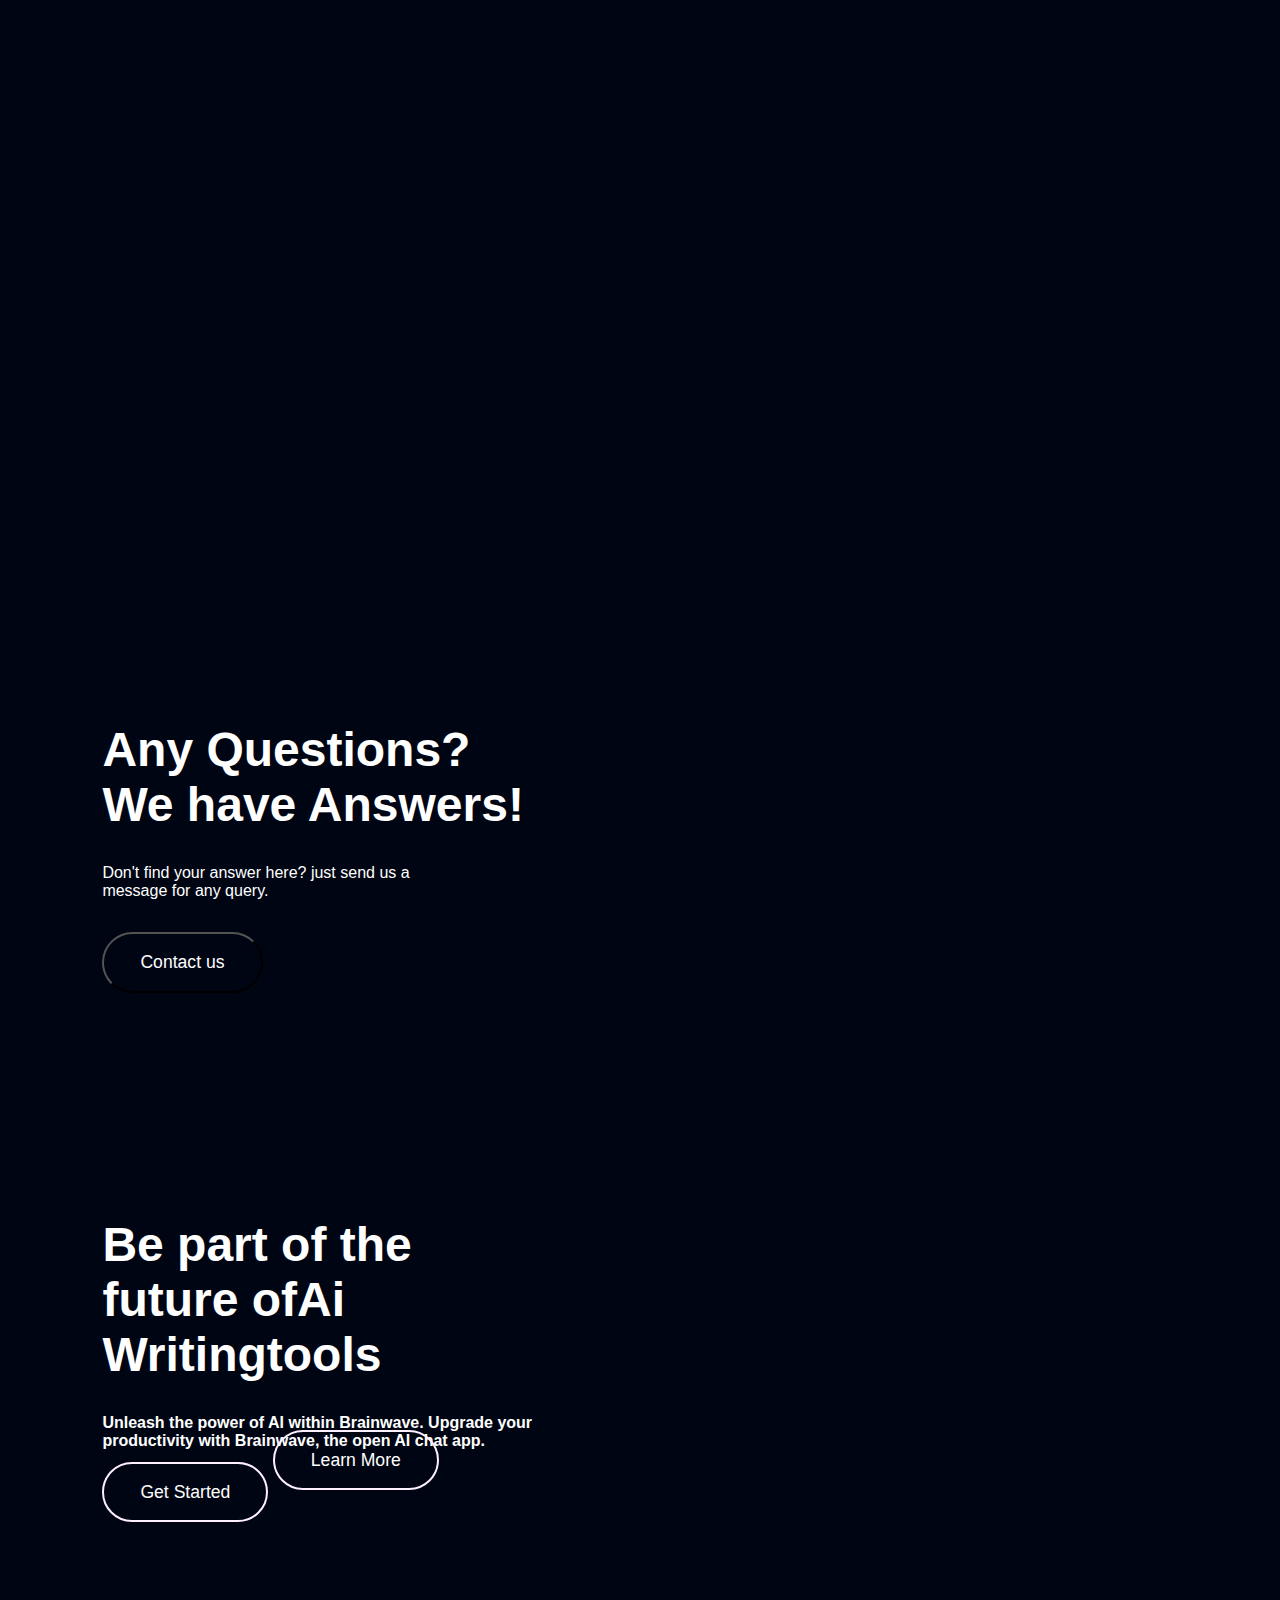
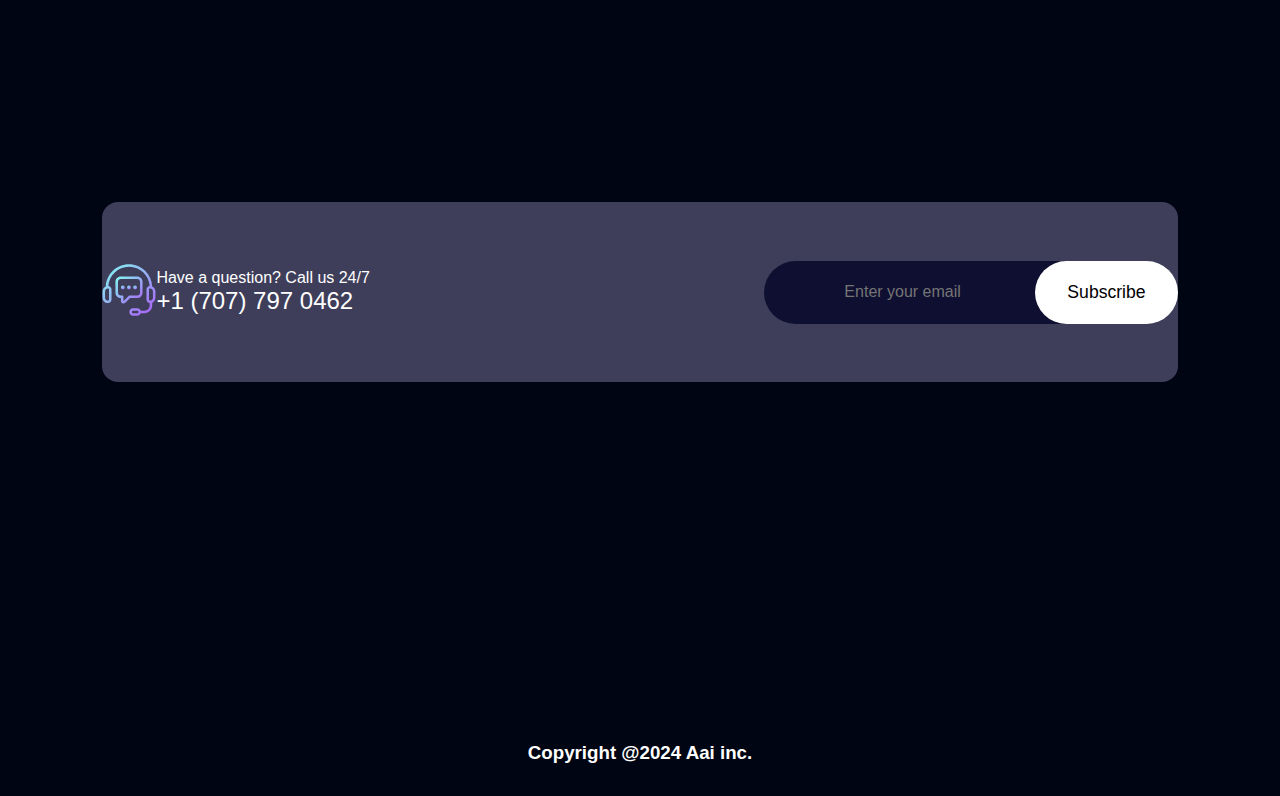
==== commit fb4da05f: "add icon" ====
--- a/index.html
+++ b/index.html
@@ -73,7 +73,7 @@
                 <p>Give our AI a few descriptions and we'll automatically create blog <br>articles, product descriptions
                     and more for you within just few second.</p>
                 <div class="pwrcontent">
-                    <h4><span><i class='bx bxs-check-circle' style='color:#2372d2'  ></i></span>Let's Communicate with your customers with emotions</h4><br>
+                    <h4><span><img src="images/check_5610944.png" alt="" srcset=""></span>Let's Communicate with your customers with emotions</h4><br>
                     <h4><span><i class='bx bxs-check-circle' style='color:#2372d2'  ></i></span>Start creating powerful content, for your next ads</h4><br>
                     <h4><span><i class='bx bxs-check-circle' style='color:#2372d2'  ></i></span>Settling In Country</h4>
                 </div>
@@ -178,7 +178,7 @@
                             <i class='bx bxs-star'></i>
                             <i class='bx bxs-star'></i>
                             <i class='bx bxs-star'></i>
-                            <h3>4.8/5Rating</h3>
+                            <p>4.8/5Rating</p>
                         </div>
                     </div>
                     <div class="rating_box1">
@@ -191,7 +191,7 @@
                             <i class='bx bxs-star'></i>
                             <i class='bx bxs-star'></i>
                             <i class='bx bxs-star'></i>
-                            <h3>4.8/5Rating</h3>
+                            <p>4.8/5Rating</p>
                         </div>
                     </div>
                 </div>
@@ -301,8 +301,8 @@
         <footer>
             <div class="sub">
                 <div class="box1">
-                    <span><img src="images/headset-12604f14.svg" alt=""></span>
-                   <div>
+                    <div class="call">
+                       <span><img src="images/headset-12604f14.svg" alt=""></span>
                     <p>Have a question? Call us 24/7<br>
                         <a href="">+1 (707) 797 0462</a>
                     </p>
--- a/style.css
+++ b/style.css
@@ -495,6 +495,9 @@
     gap: 2rem;
 }
 
+.iconn p{
+    color: gray;
+}
 .iconn{
     display: flex;   
 }
@@ -738,15 +741,16 @@
     font-size: 1.1rem;
     color: #fff;
     position: relative;
-    overflow: hidden;
- }
+    top: 2rem;
+    overflow: hidden;
+}
 .srtt::after{
-        content: '';
-        position: absolute;
-        width: 0;
+    content: '';
+    position: absolute;
+    width: 0;
         height: 100%;
         background: linear-gradient(45deg, rgb(54, 215, 218), rgb(149, 36, 254));
-        top: 0;
+        top: 0px;
         left: 0;
         border-radius: 4rem;
         z-index: -1;
@@ -791,38 +795,39 @@
 .sub{
     display: flex;
     flex-direction: column;
-    height: 100vh;
     width:  100%;
 }
 .sub .box1{
     display: flex;
-    padding-left: 5rem;
+    justify-content: space-between;
     background: rgb(62, 62, 90);
     width: 100%;
-    height: 25vh;
+    height: 20vh;
     gap: 4rem;
     border-radius: 1rem;
     align-items: center; 
 }
+.call{
+    display:flex ;
+    align-items: center; 
+}
 .inp input{
-    padding-right: 20rem;
-    width: 100%;
-    padding-left: 1.5rem;
-    padding-top: 1.5rem;
-    padding-bottom: 1.5rem;
+    padding:1.4rem 5rem;
+    width: 100%;
     font-size: 1rem;
     border: none;
+    margin-right: 4rem;
     border-radius: 4rem;
     background: rgb(15, 15, 49);
 }
 .inp{
     display: flex;
 }
-.sub button{
+.inp button{
     background: white;
     color: black;
     border-color: rgb(255, 240, 255);
-    padding: 10px 35px;
+    padding: 0rem 2rem;
     margin-left: -10rem;
     border: none;
     font-size: 1.1rem;
@@ -858,13 +863,16 @@
 }
 .xyz ul li a{
     font-size: 1rem;
+   
 }
 
 .aaa ul li a{
     font-size: 1rem;
+    text-decoration: dashed;
 }
 .bbb ul li a{
     font-size: 1rem;
+    text-decoration: dashed;
 }
 .links i{
     color: white;
@@ -931,4 +939,4 @@
         display: flex;
         flex-direction: column;
     }
-}+}
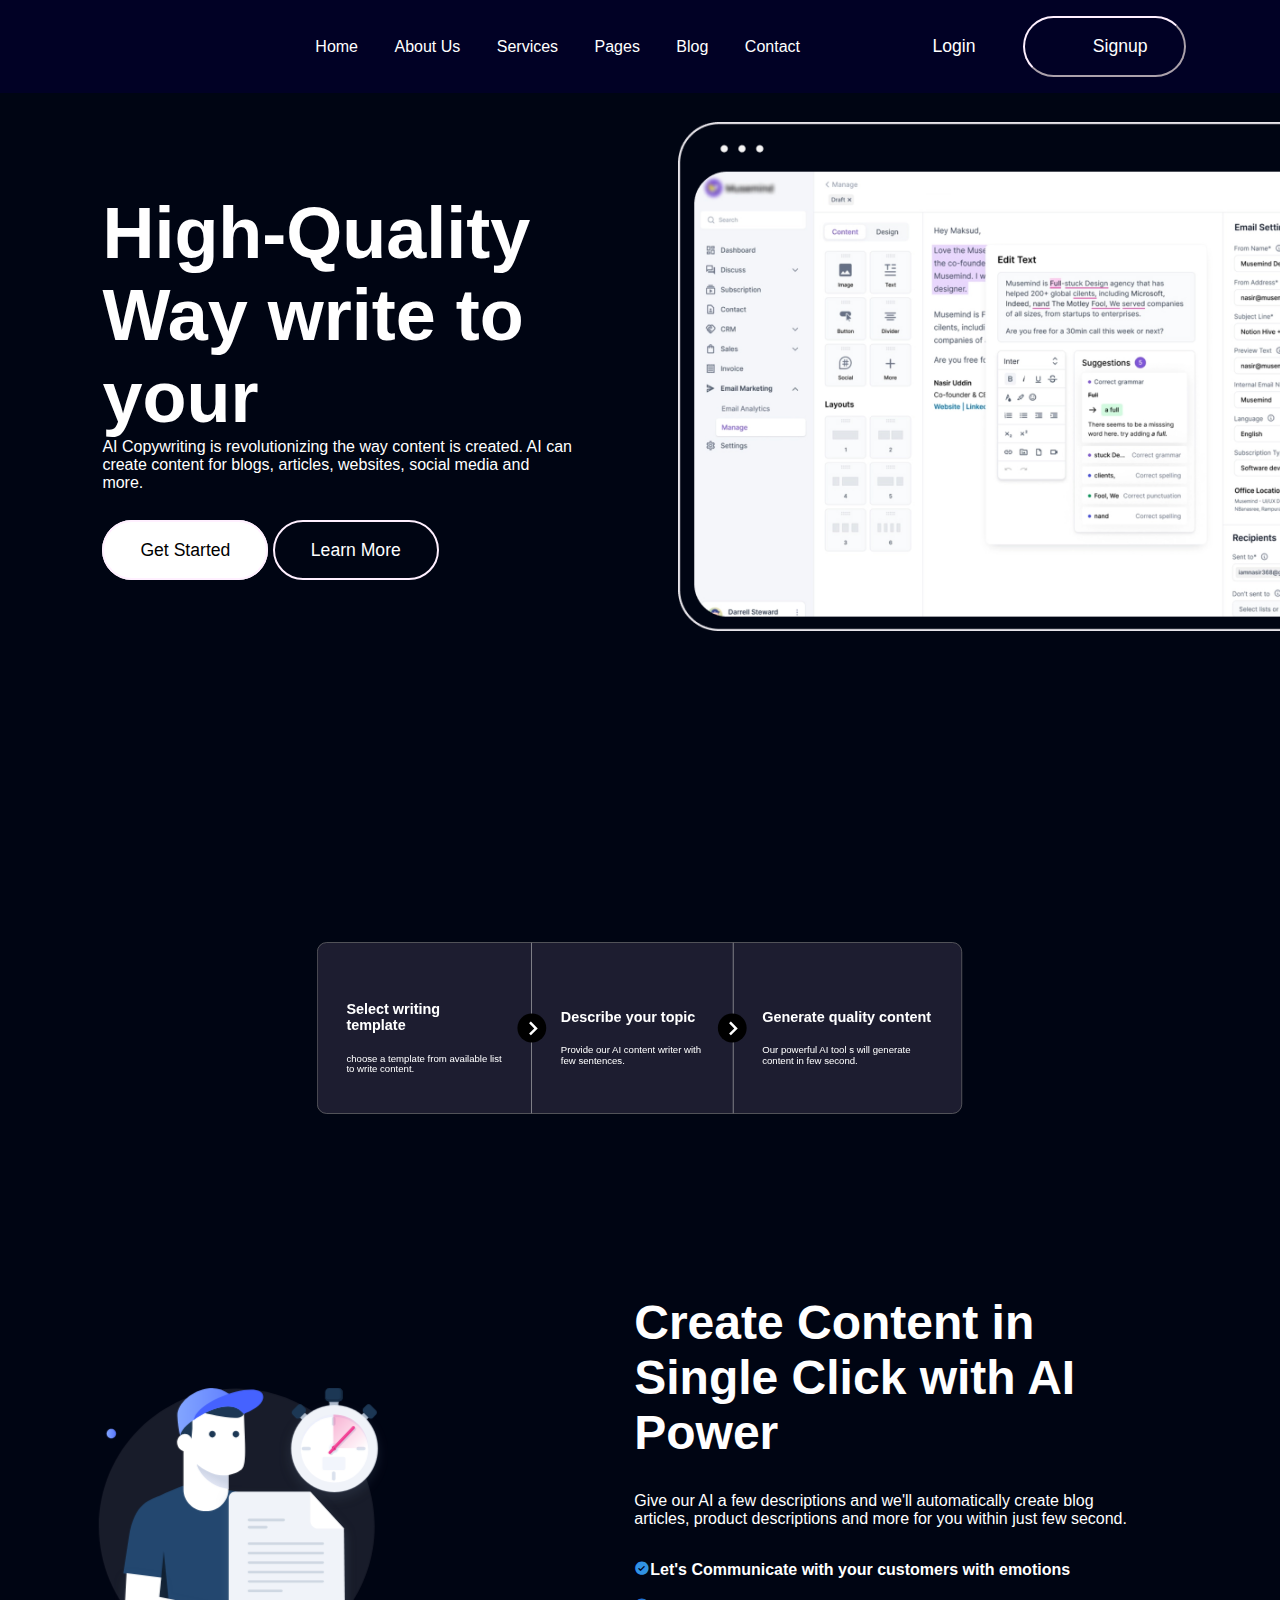
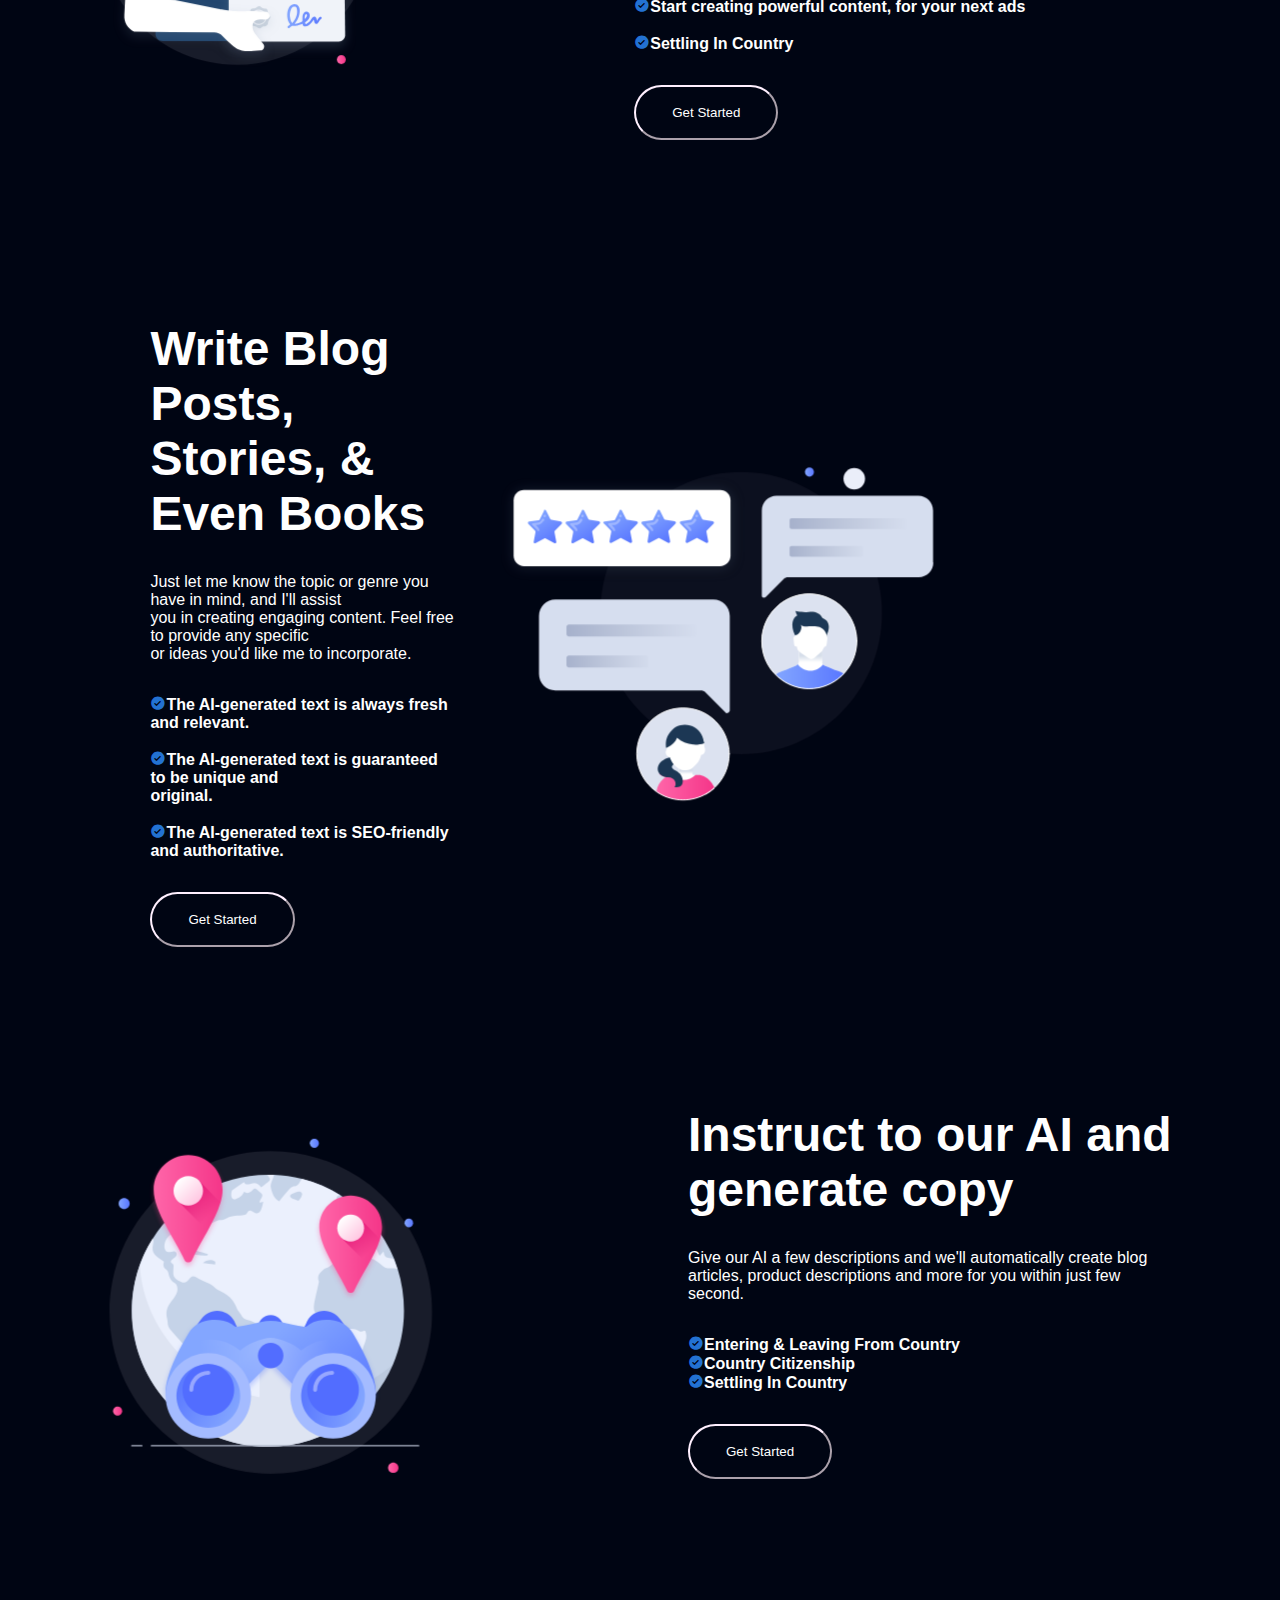
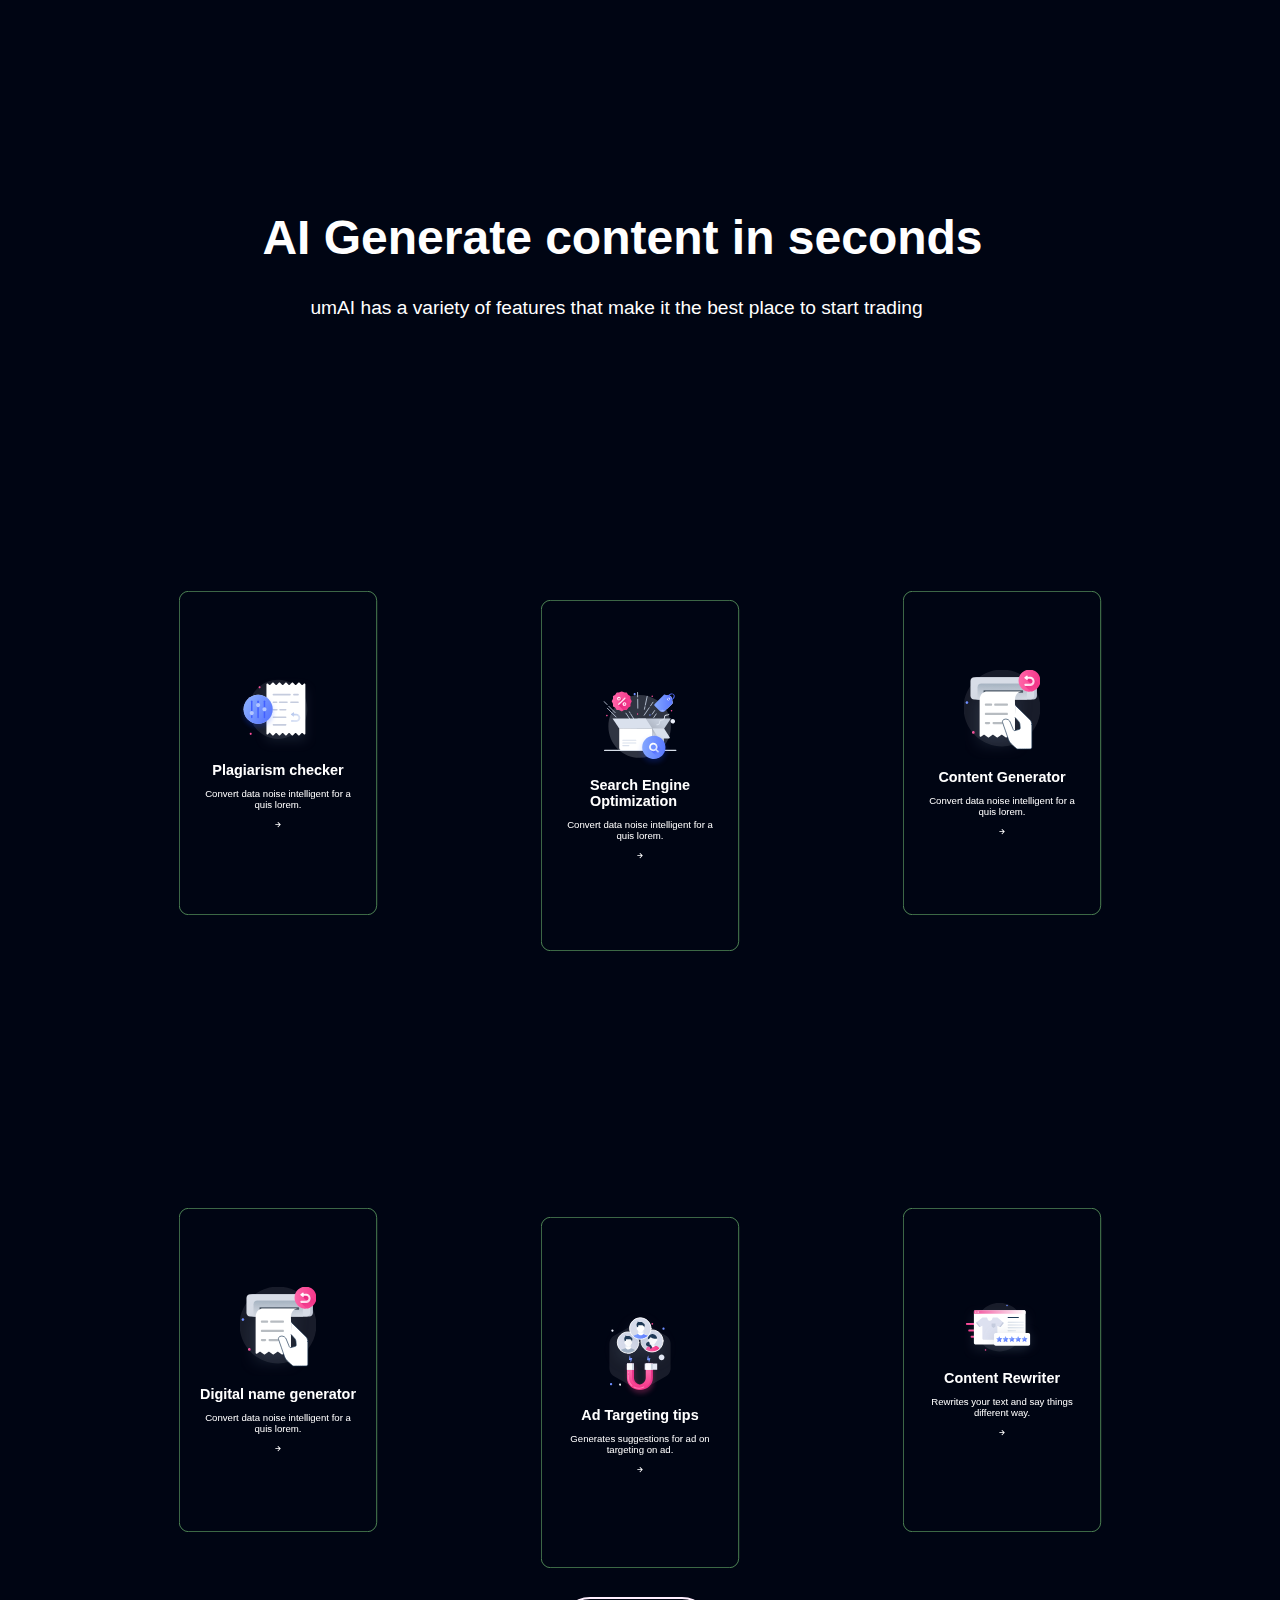
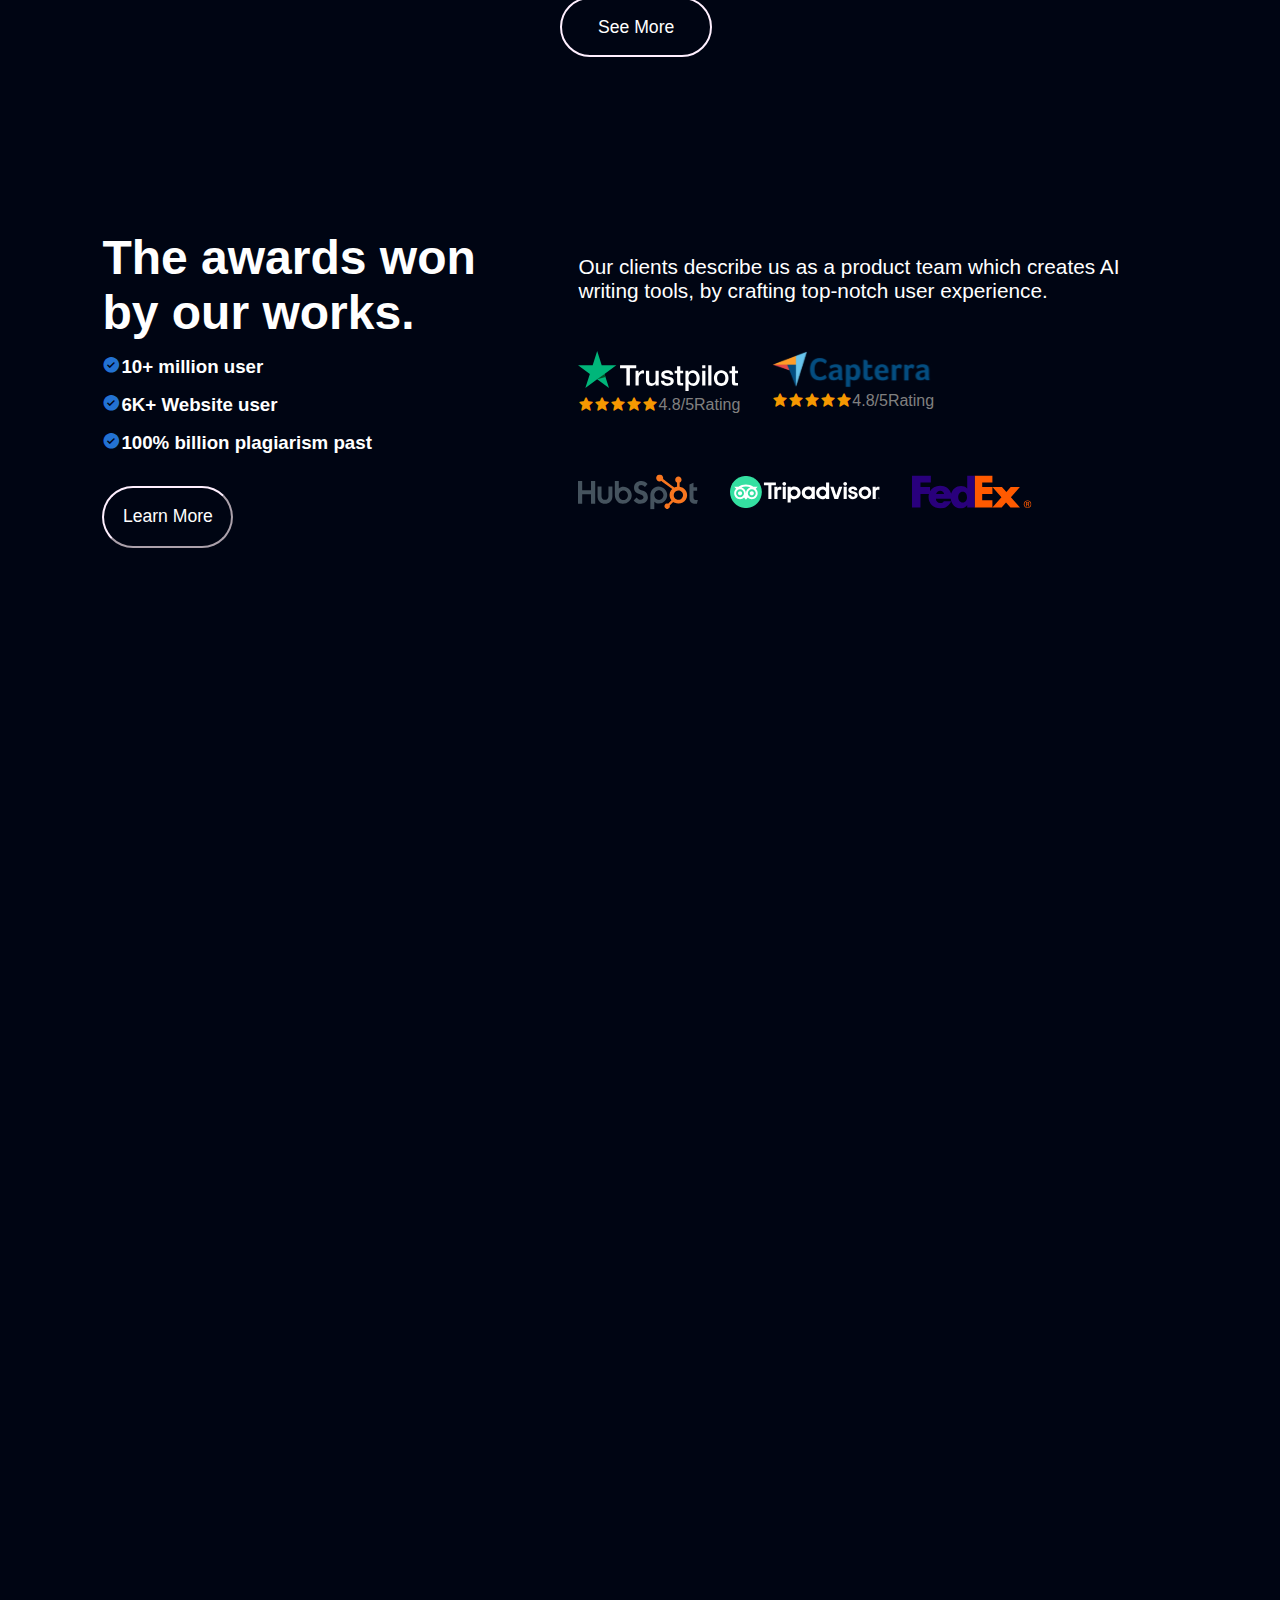
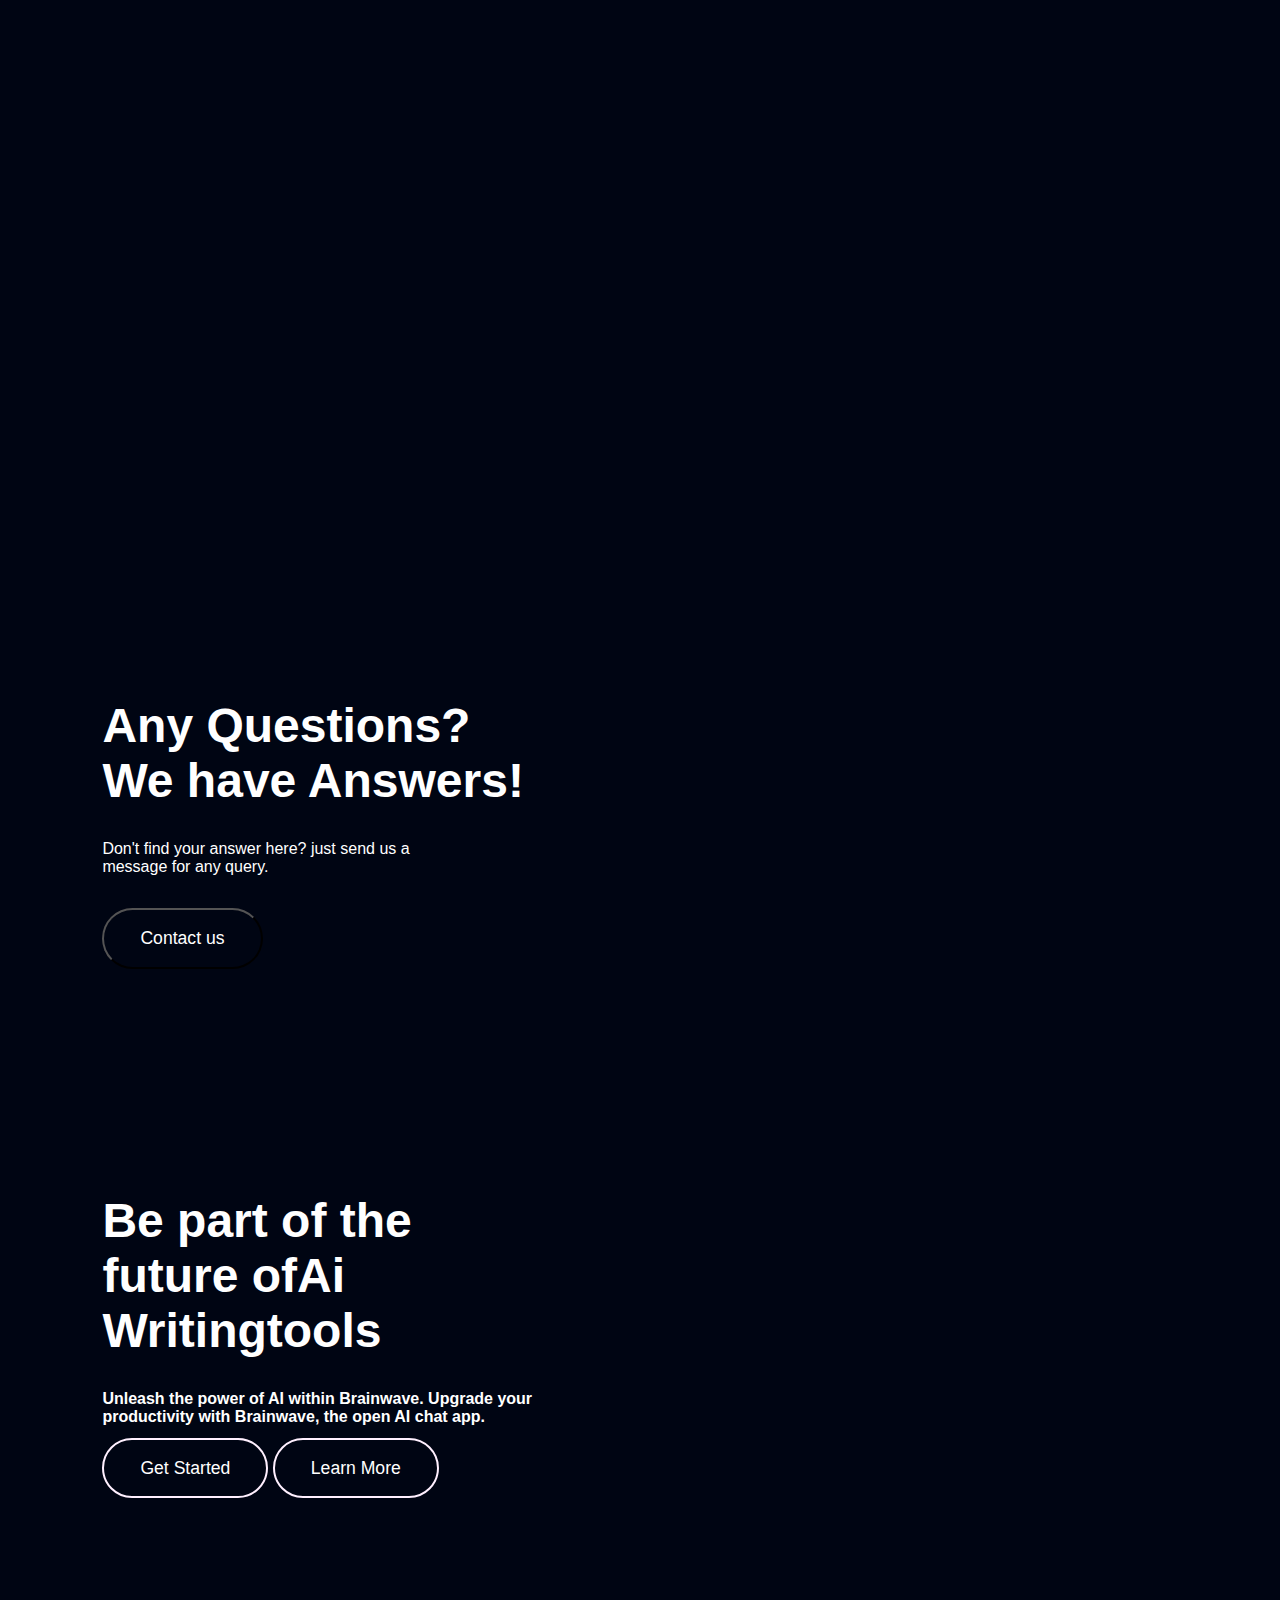
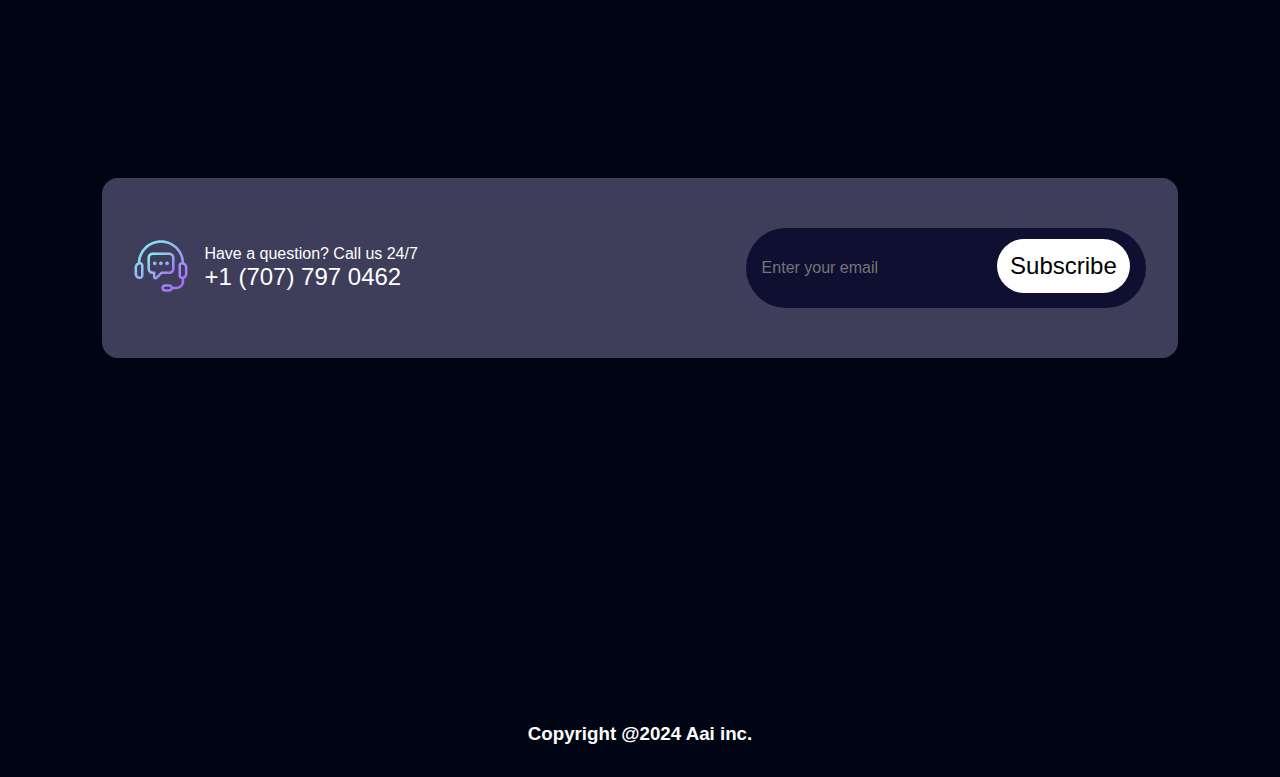
==== commit dd88c50f: "add logo" ====
--- a/index.html
+++ b/index.html
@@ -7,7 +7,7 @@
     <title>project</title>
     <link rel="stylesheet" href="style.css">
     <link href='https://unpkg.com/boxicons@2.1.4/css/boxicons.min.css' rel='stylesheet'>
-    <script src="https://unpkg.com/aos@2.3.1/dist/aos.js"></script>
+    <script src="https://unpkg.com/typewriter-effect@latest/dist/core.js"></script>
 </head>
 
 <body>
@@ -32,7 +32,7 @@
         <div class="main_container">
             <div class="container">
                 <div class="content">
-                    <h1>High-Quality Way write to your technical</h1>
+                    <h1>High-Quality Way write to your <br><span id="app"></span></h1>
                     <p>AI Copywriting is revolutionizing the way content is created. AI can create content for blogs,
                         articles, websites, social media and more.</p>
                 </div>
@@ -73,9 +73,9 @@
                 <p>Give our AI a few descriptions and we'll automatically create blog <br>articles, product descriptions
                     and more for you within just few second.</p>
                 <div class="pwrcontent">
-                    <h4><span><img src="images/check_5610944.png" alt="" srcset=""></span>Let's Communicate with your customers with emotions</h4><br>
-                    <h4><span><i class='bx bxs-check-circle' style='color:#2372d2'  ></i></span>Start creating powerful content, for your next ads</h4><br>
-                    <h4><span><i class='bx bxs-check-circle' style='color:#2372d2'  ></i></span>Settling In Country</h4>
+                    <h4><span><i class='bx bxs-check-circle' style='color:#3092e3'  ></i></span>Let's Communicate with your customers with emotions</h4><br>
+                    <h4><span><i class='bx bxs-check-circle' style='color:#2372d2'></i></span>Start creating powerful content, for your next ads</h4><br>
+                    <h4><span><i class='bx bxs-check-circle' style='color:#2372d2'></i></span>Settling In Country</h4>
                 </div>
                 <button class="Started">Get Started</button>
             </div>
@@ -91,8 +91,8 @@
                     <h4><span><i class='bx bxs-check-circle' style='color:#2372d2'  ></i></span>The AI-generated text is SEO-friendly and authoritative.</h4>
                 </div>
                 <button class="create">Get Started</button>
-                <img src="images/service-2-ee423c37.svg" alt="" data-aos="zoom-in-right">
-            </div>
+            </div>
+            <img src="images/service-2-ee423c37.svg" alt="" data-aos="zoom-in-right">
         </div>
         <div class="power2">
             <img src="images/service-3-ccc98417.svg" alt="" data-aos="zoom-in-right">
@@ -309,10 +309,10 @@
                 </div>
                     <div class="inp">
                         <input type="text" placeholder="Enter your email">
-                        <button>Subscribe</button>
+                        <a href="" class="btn3">Subscribe</a>
                     </div>
                 </div>
-        <div class="footer">
+        <div class="footer-click">
            <div class="links" data-aos="fade-right" data-aos-duration data-aos-delay="50">
                 <div class="logo">
                     <h1>
@@ -364,10 +364,11 @@
             </div>
         </footer>
     </section>
+    <script src="https://unpkg.com/aos@2.3.1/dist/aos.js"></script>
     <script>
         AOS.init();
     </script>
-    <script src="https://unpkg.com/typewriter-effect@latest/dist/core.js"></script>
+    <script src="main.js"></script>
 </body>
 
 </html>--- a/style.css
+++ b/style.css
@@ -1,13 +1,13 @@
 *,:after,:before{
     margin: 0;
     padding: 0;
-    font-family: sans-serif;
-    color: white;
     outline: none;
     text-decoration: none;
     box-sizing: border-box;
 }
 body{
+    color: white;
+    font-family: sans-serif;
     background: rgb(0, 5, 19);
     overflow-x: hidden;
 }
@@ -25,6 +25,7 @@
 }
 .nav a{
    padding-left: 2rem;
+   color: #fff;
 }
 section{  
     padding: 12rem 8% 2rem;
@@ -45,7 +46,7 @@
 }
 
 .main_container img{
-    width: 58%;
+    width: 55%;
     height: auto;
     position: absolute;
     right: 0;
@@ -99,13 +100,18 @@
     padding: 18px 36px;
     border-radius: 4rem;
     font-size: 1.1rem;
-    color: #fff;
-    position: relative;
-    overflow: hidden;
+    color: #000;
+    position: relative;
+    background: #fff;
+    overflow: hidden;
+    transition: all .5s;
 }
 .start::after{
     content: '';
     position: absolute;
+    display: inline-flex;
+    align-items: center;
+    justify-content: center;
     width: 0;
     height: 100%;
     background: linear-gradient(45deg, rgb(54, 215, 218), rgb(149, 36, 254));
@@ -116,12 +122,17 @@
     transition: all .3s;
     opacity: 0;
 }
+
+.start:hover{
+    background: transparent;
+    color: #fff;
+}
+
 .start:hover::after{
     width: 100%;
     opacity: 1;
 }
 .more{
-    /* background: rgb(1, 1, 37); */
     border: 2px solid rgb(255, 240, 255);
     padding: 18px 36px;
     border-radius: 4rem;
@@ -210,11 +221,15 @@
 .pwr h1{
     font-size: 3rem;  
 }
+.pwr i{
+    color: blue;
+}
 .Started{
     background: transparent;
     border-color: rgb(255, 240, 255);
     padding: 18px 36px;
     border-radius: 2rem;
+    color: #fff;
     position: relative;
     overflow: hidden;
 }
@@ -250,8 +265,6 @@
     display: flex;
 }
 .books img{
-    margin-top: -60%;
-    margin-left: 70%;
     width: 75%;
     right: 0;
 }
@@ -271,6 +284,7 @@
     padding: 18px 36px;
     border-radius: 2rem;
     position: relative;
+    color: #fff;
     overflow: hidden;
 }
 
@@ -318,6 +332,7 @@
     padding: 18px 36px;
     border-radius: 2rem;
     position: relative;
+    color: #fff;
     overflow: hidden;
 }
 
@@ -600,10 +615,13 @@
     padding: 18px 36px;
     font-size: 1.1rem;
     border-radius: 4rem;
-    position: relative;
-    overflow: hidden;
-}
-
+    color: #fff;
+    position: relative;
+    overflow: hidden;
+}
+.get a{
+    color: #fff;
+ }
 .get::after{
     content: '';
     position: absolute;
@@ -626,9 +644,11 @@
     padding: 18px 36px;
     border-radius: 4rem;
     font-size: 1.1rem;
-    color: #fff;
-    position: relative;
-    overflow: hidden;
+    color: #000;
+    background: #fff;
+    position: relative;
+    overflow: hidden;
+    z-index: 3;
 }
 
 .git::after{
@@ -661,6 +681,9 @@
     border-radius: 4rem;
     position: relative;
     overflow: hidden;
+ }
+ .gett a{
+    color: #fff;
  }
 .gett::after{
         content: '';
@@ -691,8 +714,12 @@
     font-size: 1.1rem;
     margin-top: 2rem;
     border-radius: 4rem;
-    position: relative;
-    overflow: hidden;
+   
+    position: relative;
+    overflow: hidden;
+ }
+ .contact a{
+    color: #fff;
  }
 .contact::after{
         content: '';
@@ -768,6 +795,7 @@
     font-size: 1.1rem;
     color: #fff;
     position: relative;
+    top: 2rem;
     overflow: hidden;
  }
 .morr::after{
@@ -776,7 +804,7 @@
     width: 0;
     height: 100%;
     background: linear-gradient(45deg, rgb(54, 215, 218), rgb(149, 36, 254));
-    top: 0;
+    top: 0px;
     left: 0;
     border-radius: 4rem;
     z-index: -1;
@@ -792,6 +820,10 @@
     margin-left: 45%;
     width: 60%;
 }
+footer{
+    display: flex;
+    flex-direction: column;
+}
 .sub{
     display: flex;
     flex-direction: column;
@@ -810,28 +842,39 @@
 .call{
     display:flex ;
     align-items: center; 
-}
+    margin-left: 2rem;
+    gap: 1rem;
+}
+.call a{
+    color: #fff;
+}
+.inp{
+    position: relative;
+}
+
 .inp input{
-    padding:1.4rem 5rem;
-    width: 100%;
+    display: flex;
     font-size: 1rem;
     border: none;
-    margin-right: 4rem;
-    border-radius: 4rem;
+    width: 400px;
+    height: 80px;
+    color: #fff;
+    margin-right: 2rem;
+    border-radius: 4rem;
+    padding: 1rem;
     background: rgb(15, 15, 49);
 }
-.inp{
-    display: flex;
-}
-.inp button{
+.btn3{
+    display: flex;
     background: white;
     color: black;
-    border-color: rgb(255, 240, 255);
-    padding: 0rem 2rem;
-    margin-left: -10rem;
-    border: none;
-    font-size: 1.1rem;
-    border-radius: 4rem;
+    font-size: 1rem;
+    padding: 0.8rem;
+    border-radius: 2rem;
+    width: fit-content;
+    position: absolute;
+    top: 0.7rem;
+    right: 3rem;
 }  
 .sub a{
     font-size: 1.5rem;
@@ -847,8 +890,7 @@
     display: flex;
     gap: 6rem;
 }
-
-.footer{
+.footer-click{
     display: flex;
     align-items: center;
     justify-content: center;
@@ -863,24 +905,28 @@
 }
 .xyz ul li a{
     font-size: 1rem;
-   
+    color: #fff;
 }
 
 .aaa ul li a{
     font-size: 1rem;
     text-decoration: dashed;
+    color: #fff;
 }
 .bbb ul li a{
     font-size: 1rem;
     text-decoration: dashed;
+    color: #fff;
 }
 .links i{
     color: white;
     background: rgb(94, 94, 122);
-    height: 1rem;
+    height: 2rem;
     width: 2rem;
+    font-size: 1.5rem;
     border-radius: 4rem;
     text-align: center;
+    align-items: center;
 }
 
 .Copyright{
@@ -917,11 +963,14 @@
     transform: translate3d(0,100px,0);
 }
 @media(max-width: 768px){
+    html{
+        font-size: 80%;
+    }
     .nav{
         display: none;
     }
     .main_container{
-        width: 100vw;
+        width: 80vw;
     }
     .main_container .content{
         width: 100%;
@@ -939,4 +988,23 @@
         display: flex;
         flex-direction: column;
     }
-}
+    .power{
+        flex-direction: column;
+        align-items: center;
+        justify-content: center;
+    }
+    .books{
+        display: flex;
+        flex-direction: column;
+        align-items: center;
+        justify-content: center;
+    }
+    .power2{
+        flex-direction: column;
+        align-items: center;
+        justify-content: center;
+    }
+    .second{
+        
+    }
+}
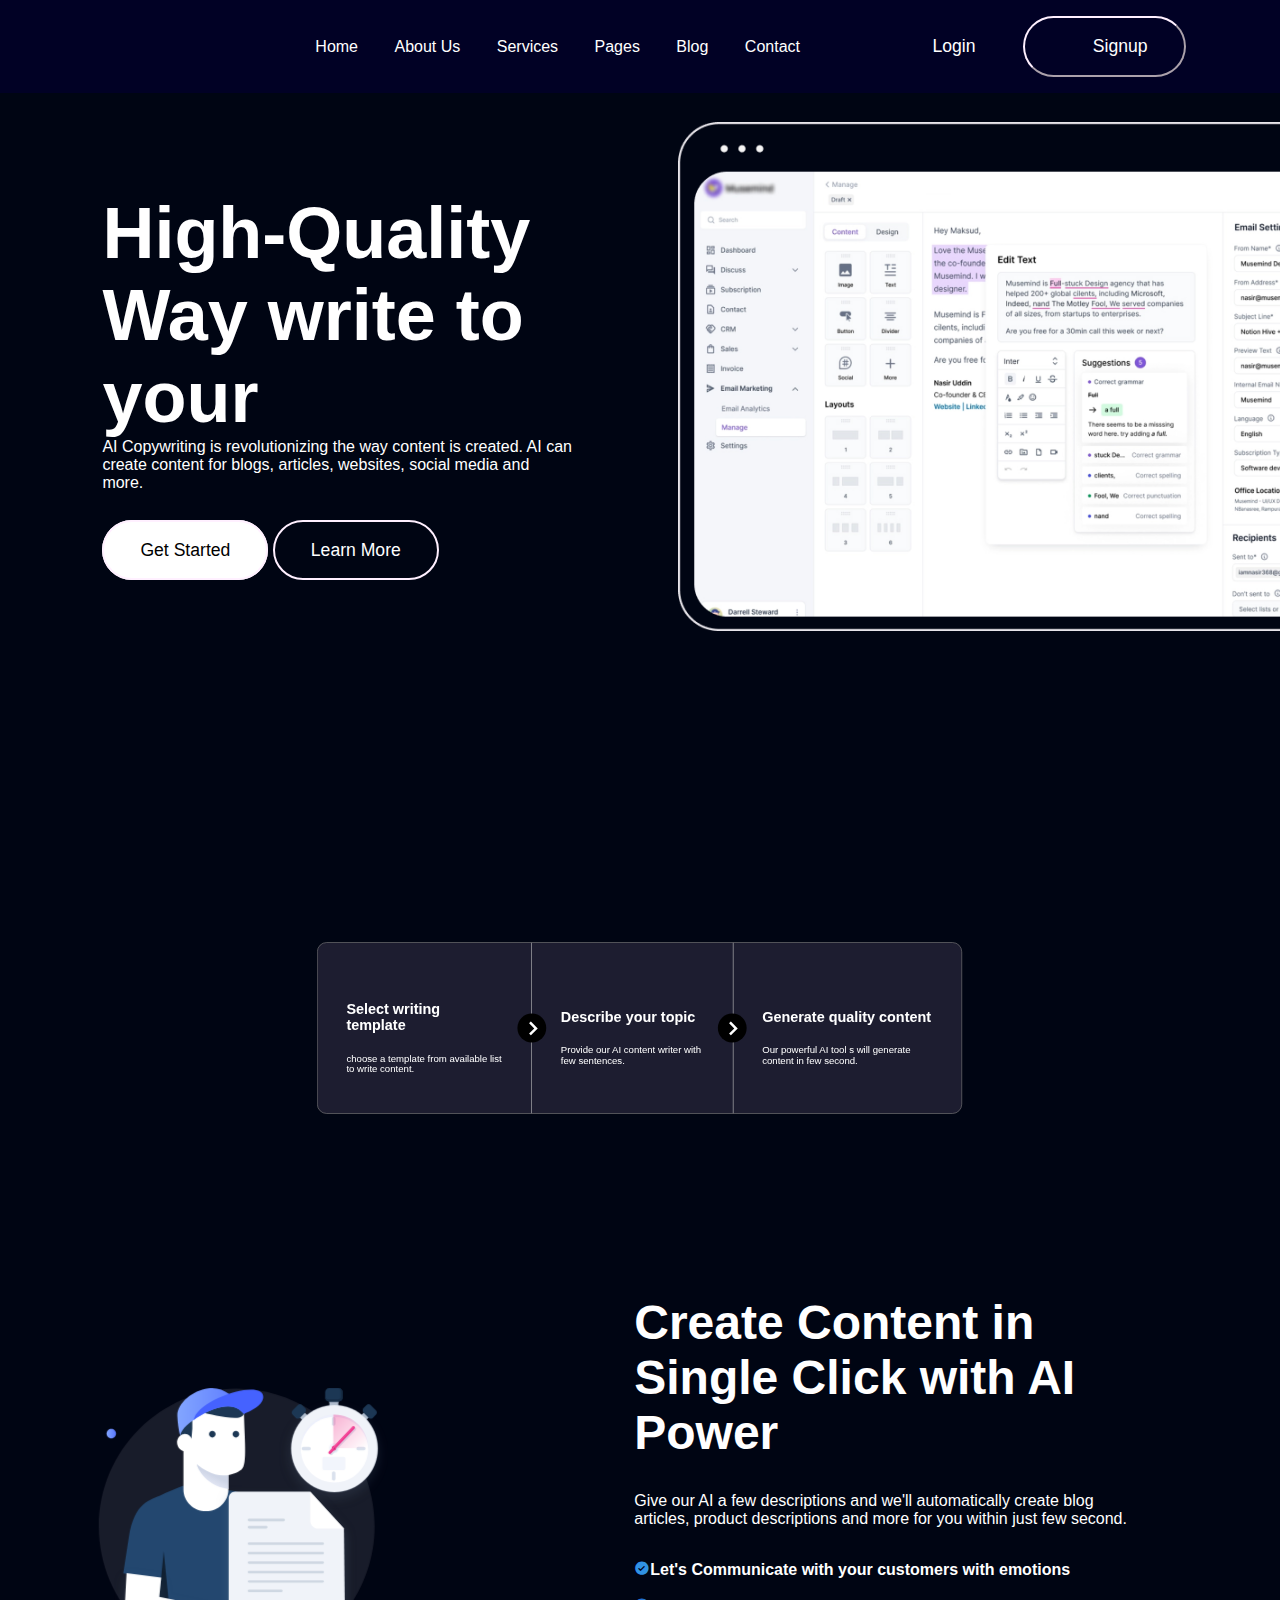
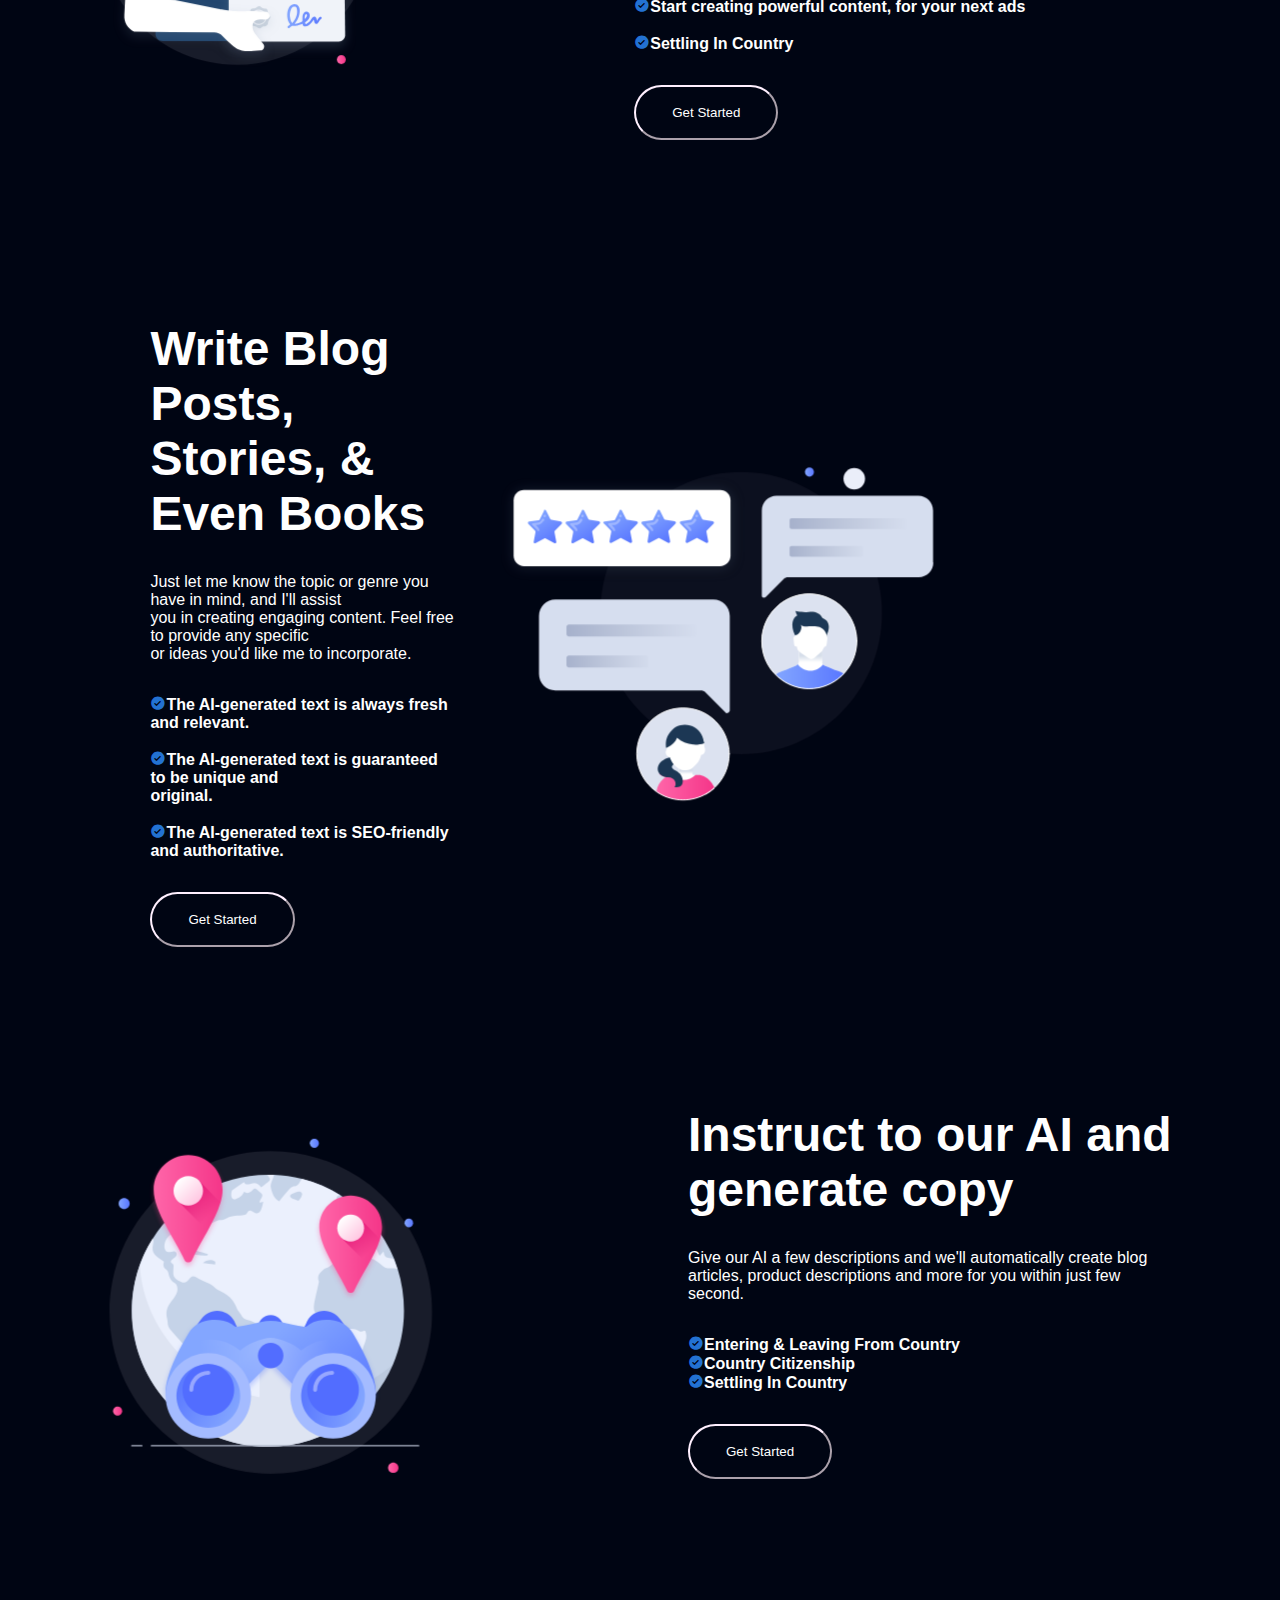
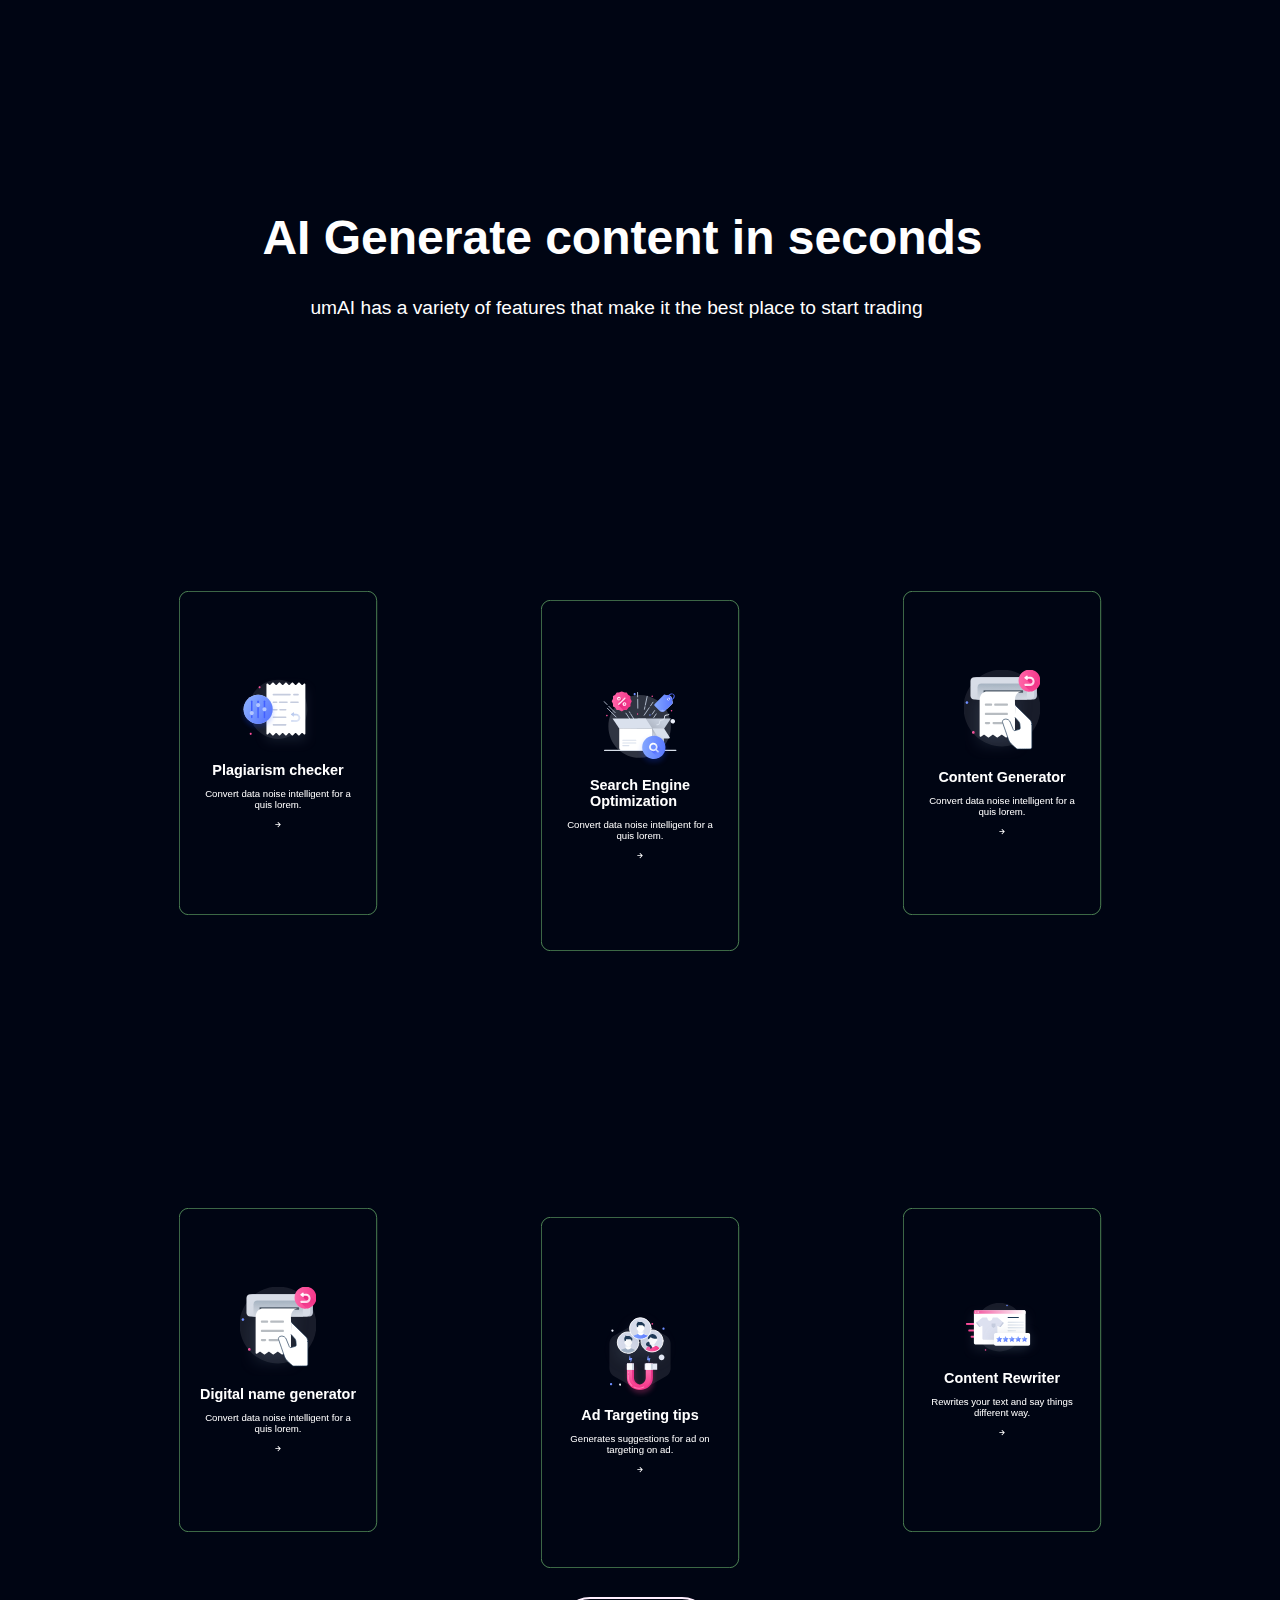
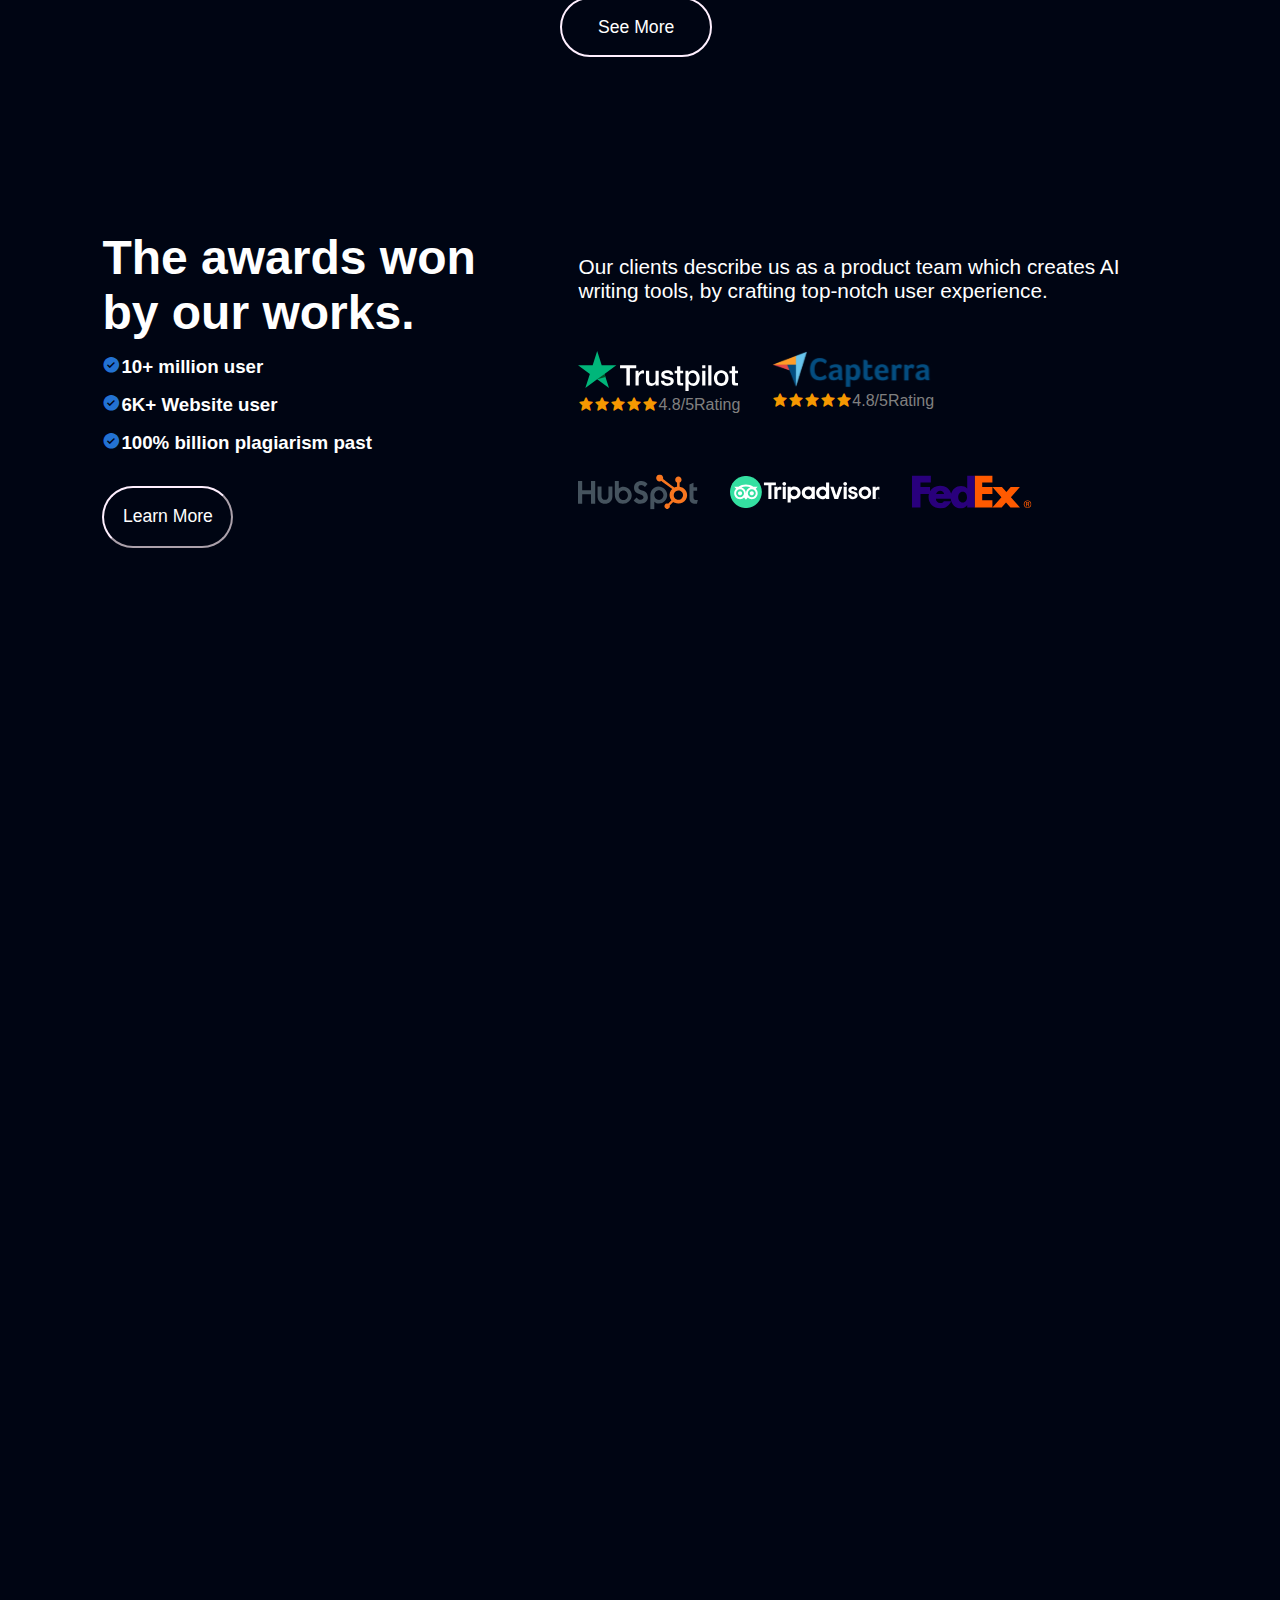
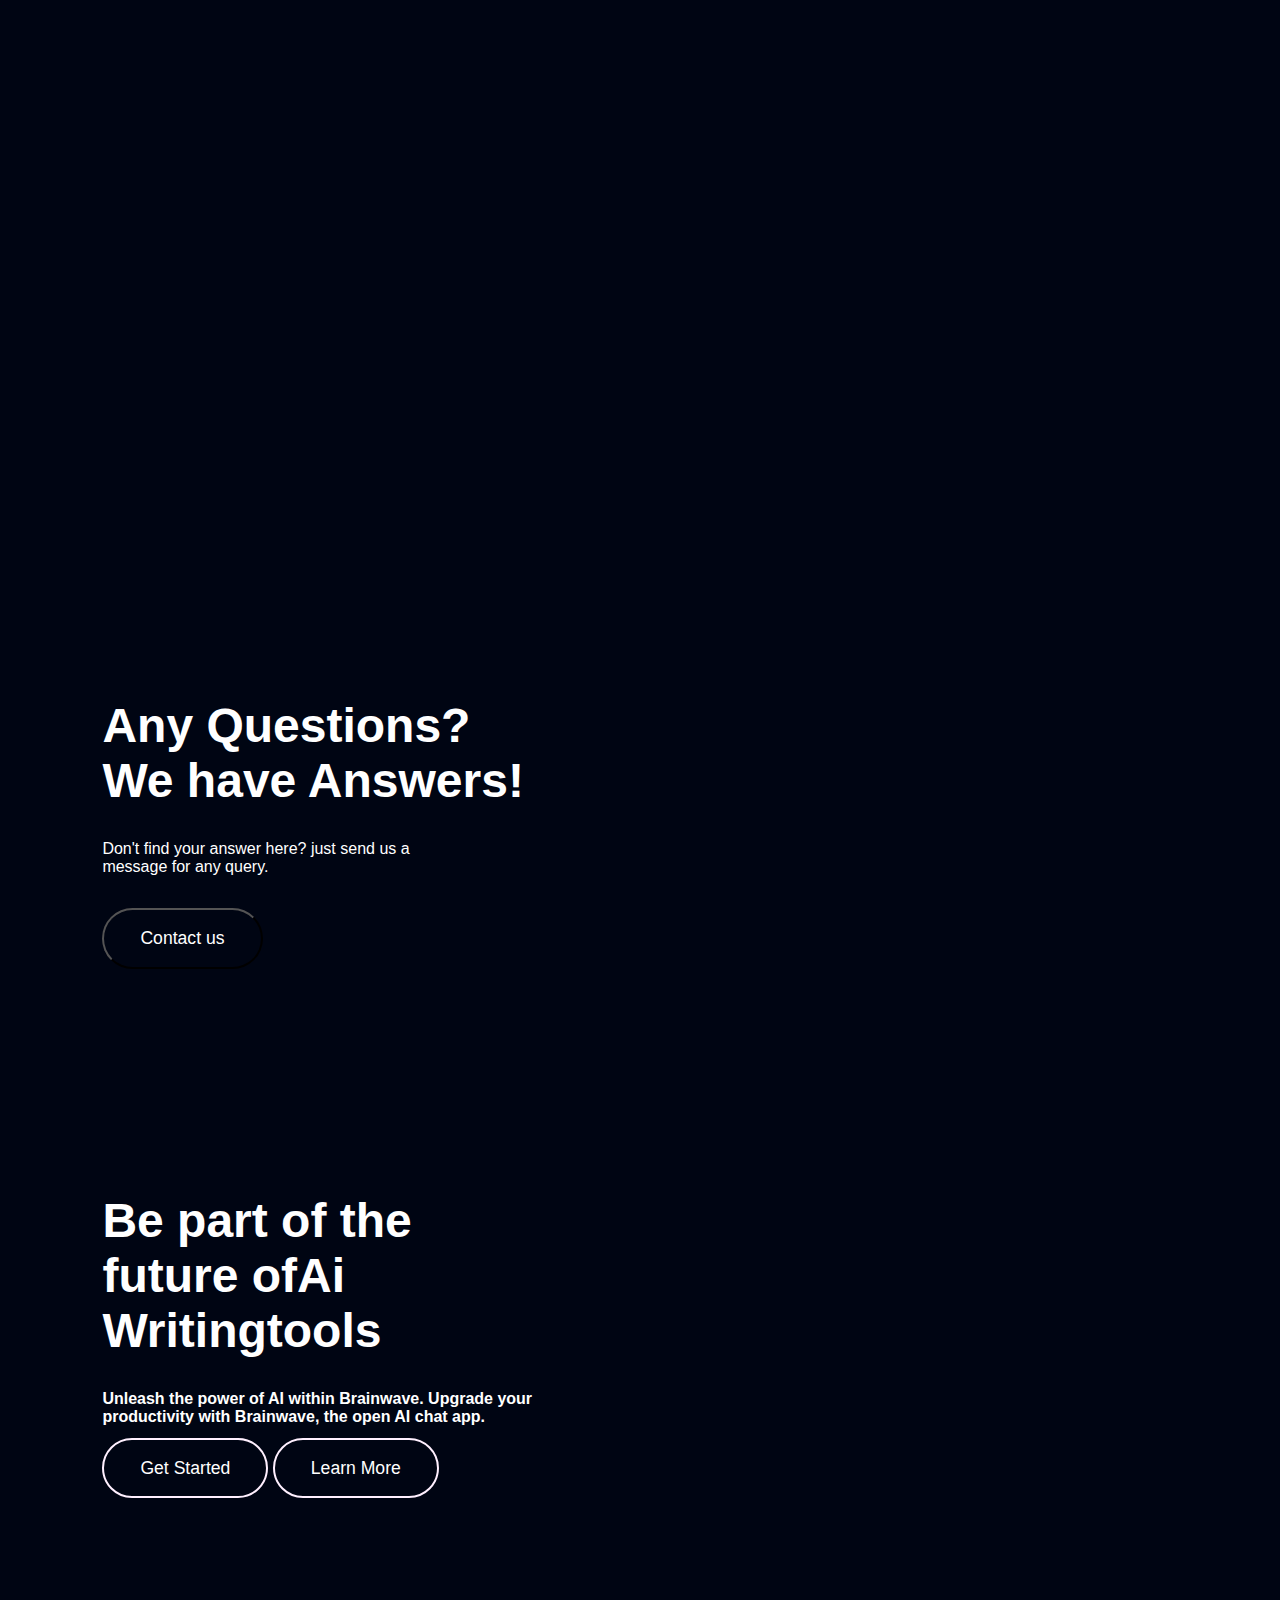
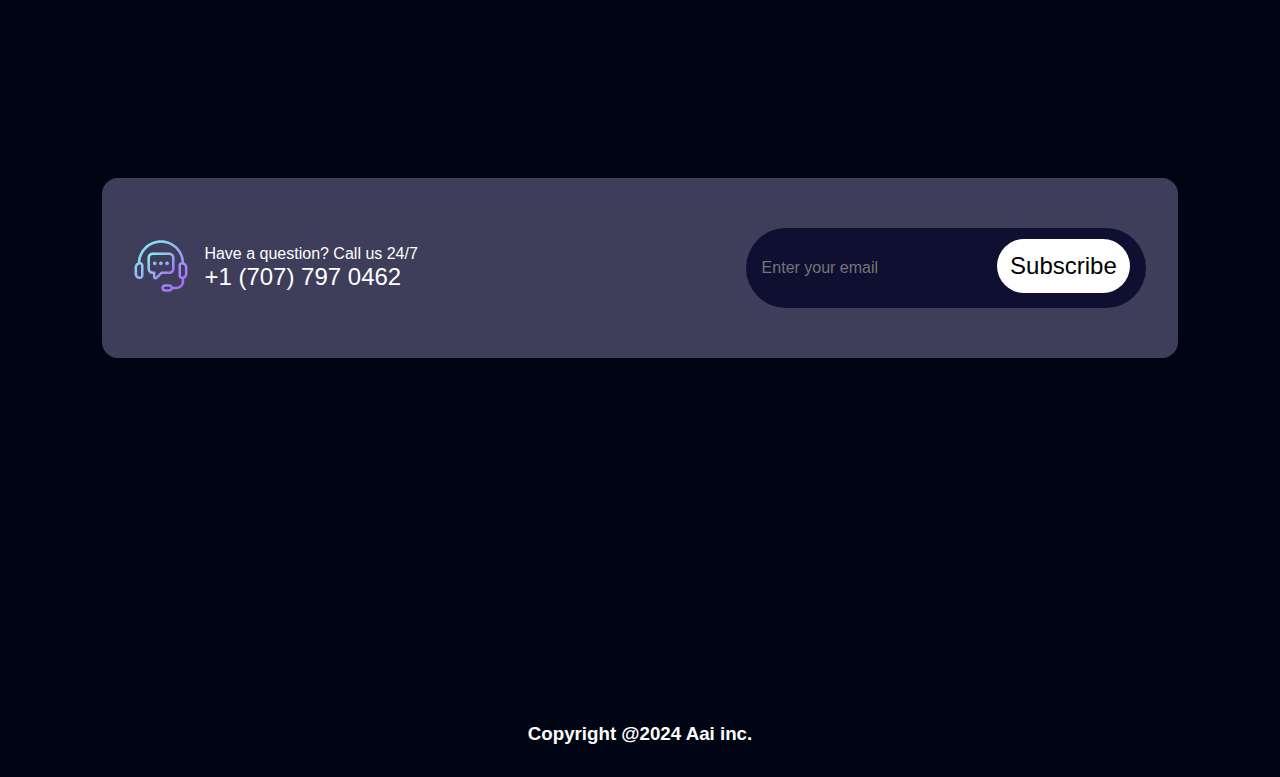
==== commit cab61491: "Merge branch 'main' of https://github.com/theshweta008/project" ====
--- a/index.html
+++ b/index.html
@@ -357,14 +357,13 @@
                             </ul>
                         </div>
                     </div>
-                </div>
-            </div>
-            <div class="Copyright">
-                <h3>Copyright @2024 Aai inc.</h3>
-            </div>
-        </footer>
-    </section>
-    <script src="https://unpkg.com/aos@2.3.1/dist/aos.js"></script>
+                </div>  
+        </div>
+    <div class="Copyright">
+      <h3>Copyright @2024 Aai inc.</h3>
+      </div>
+    </footer> 
+    </section>           
     <script>
         AOS.init();
     </script>
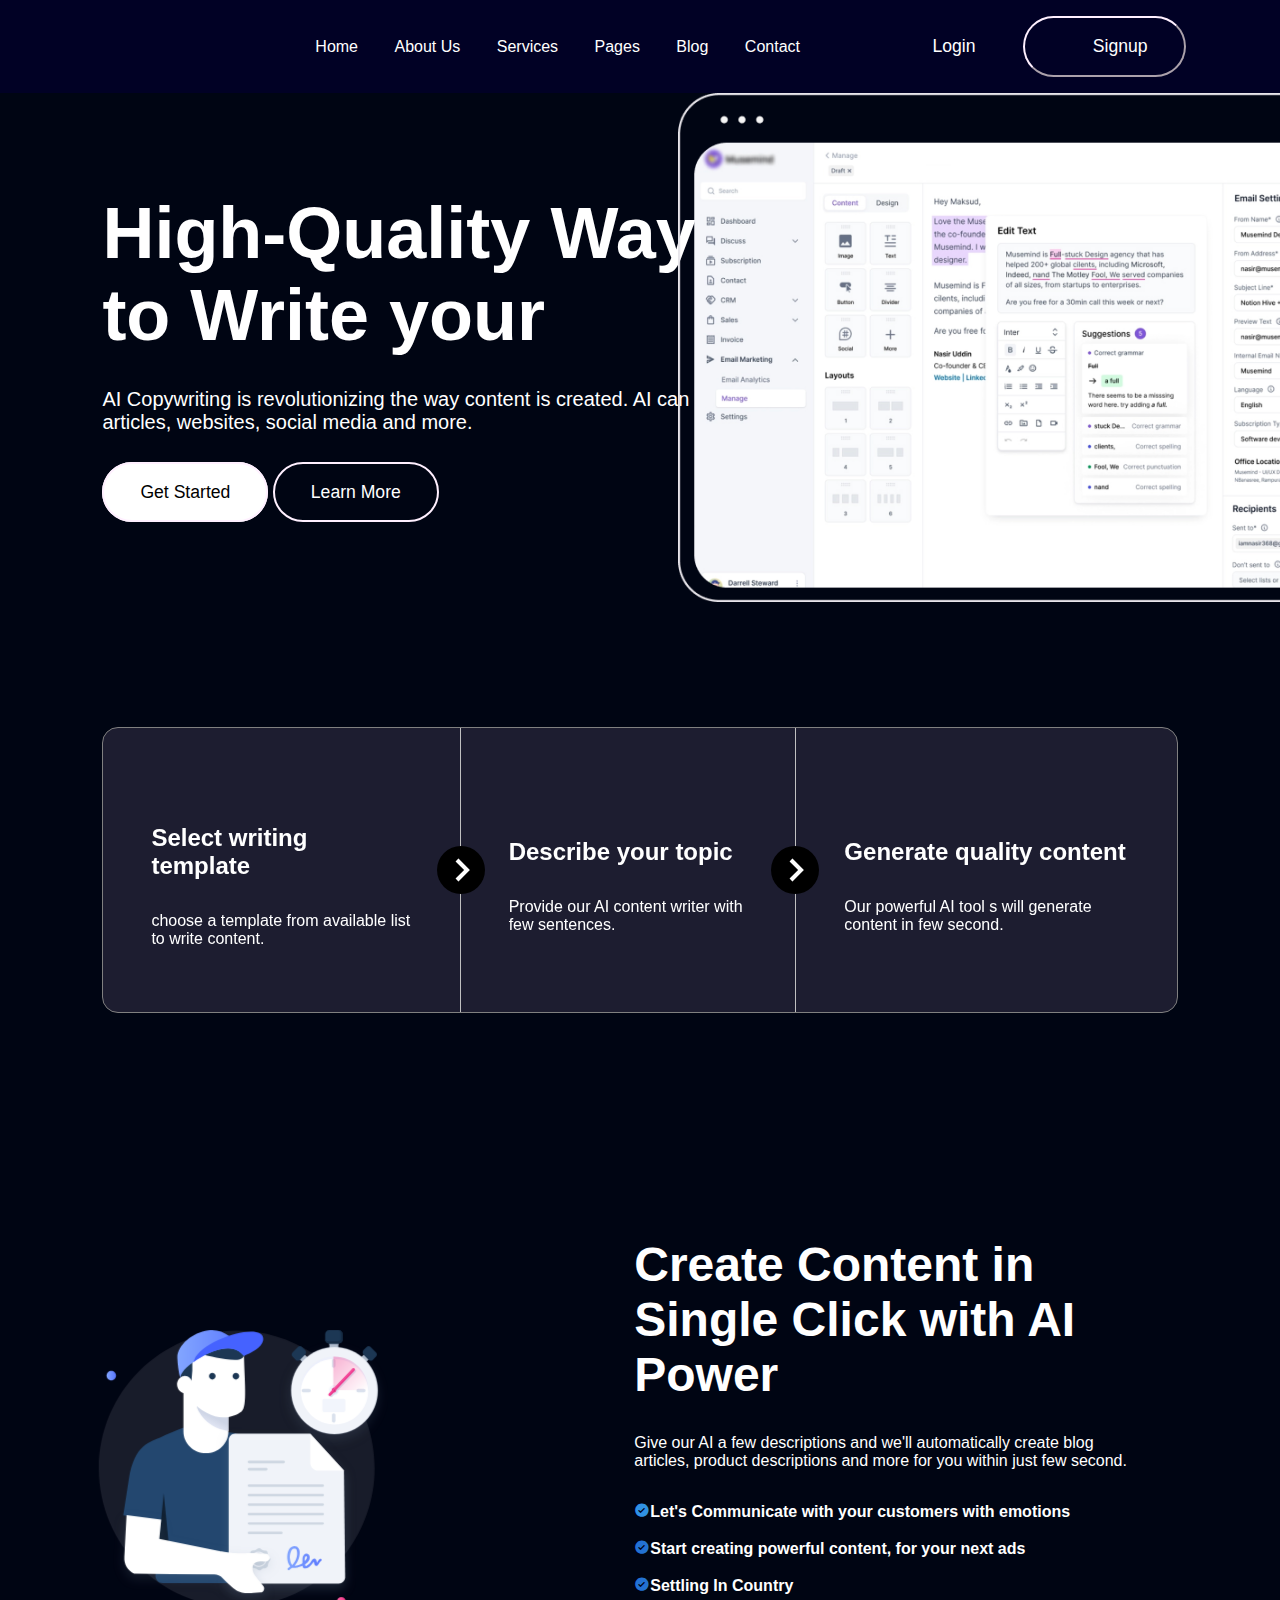
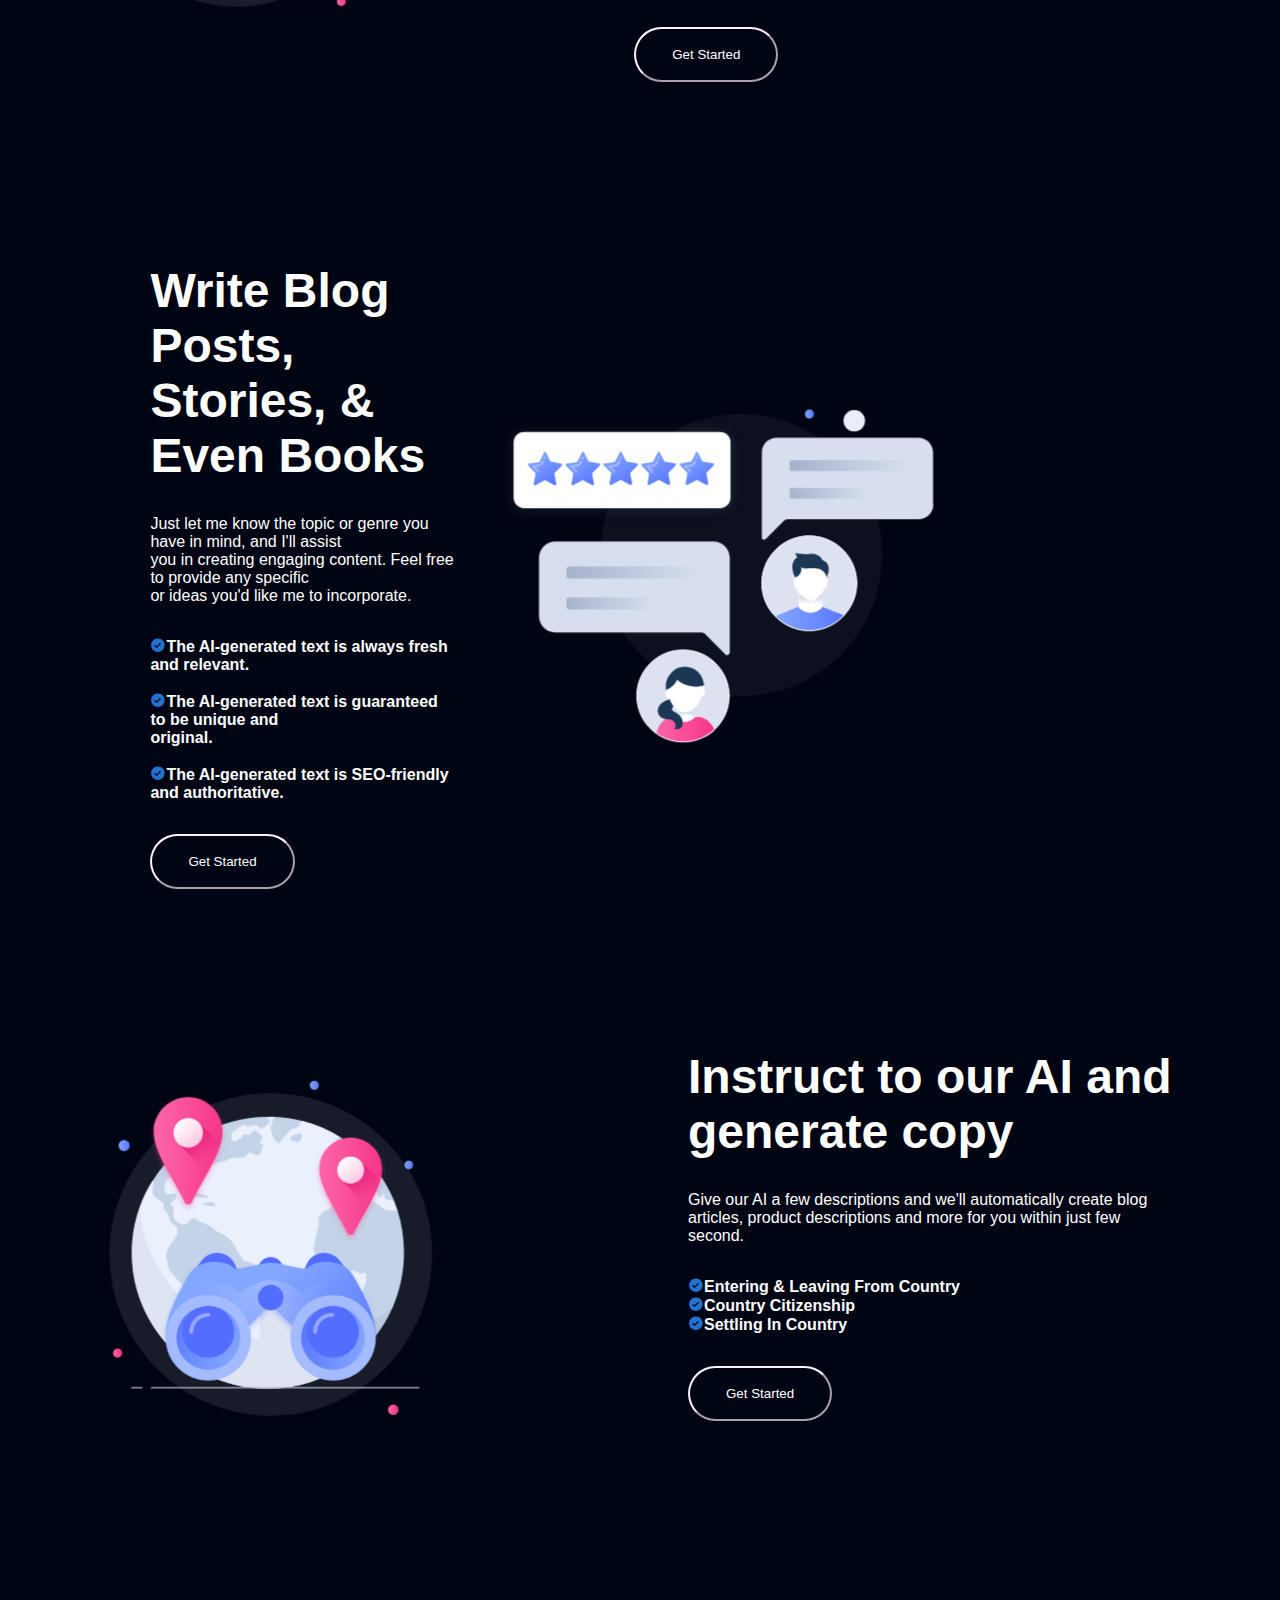
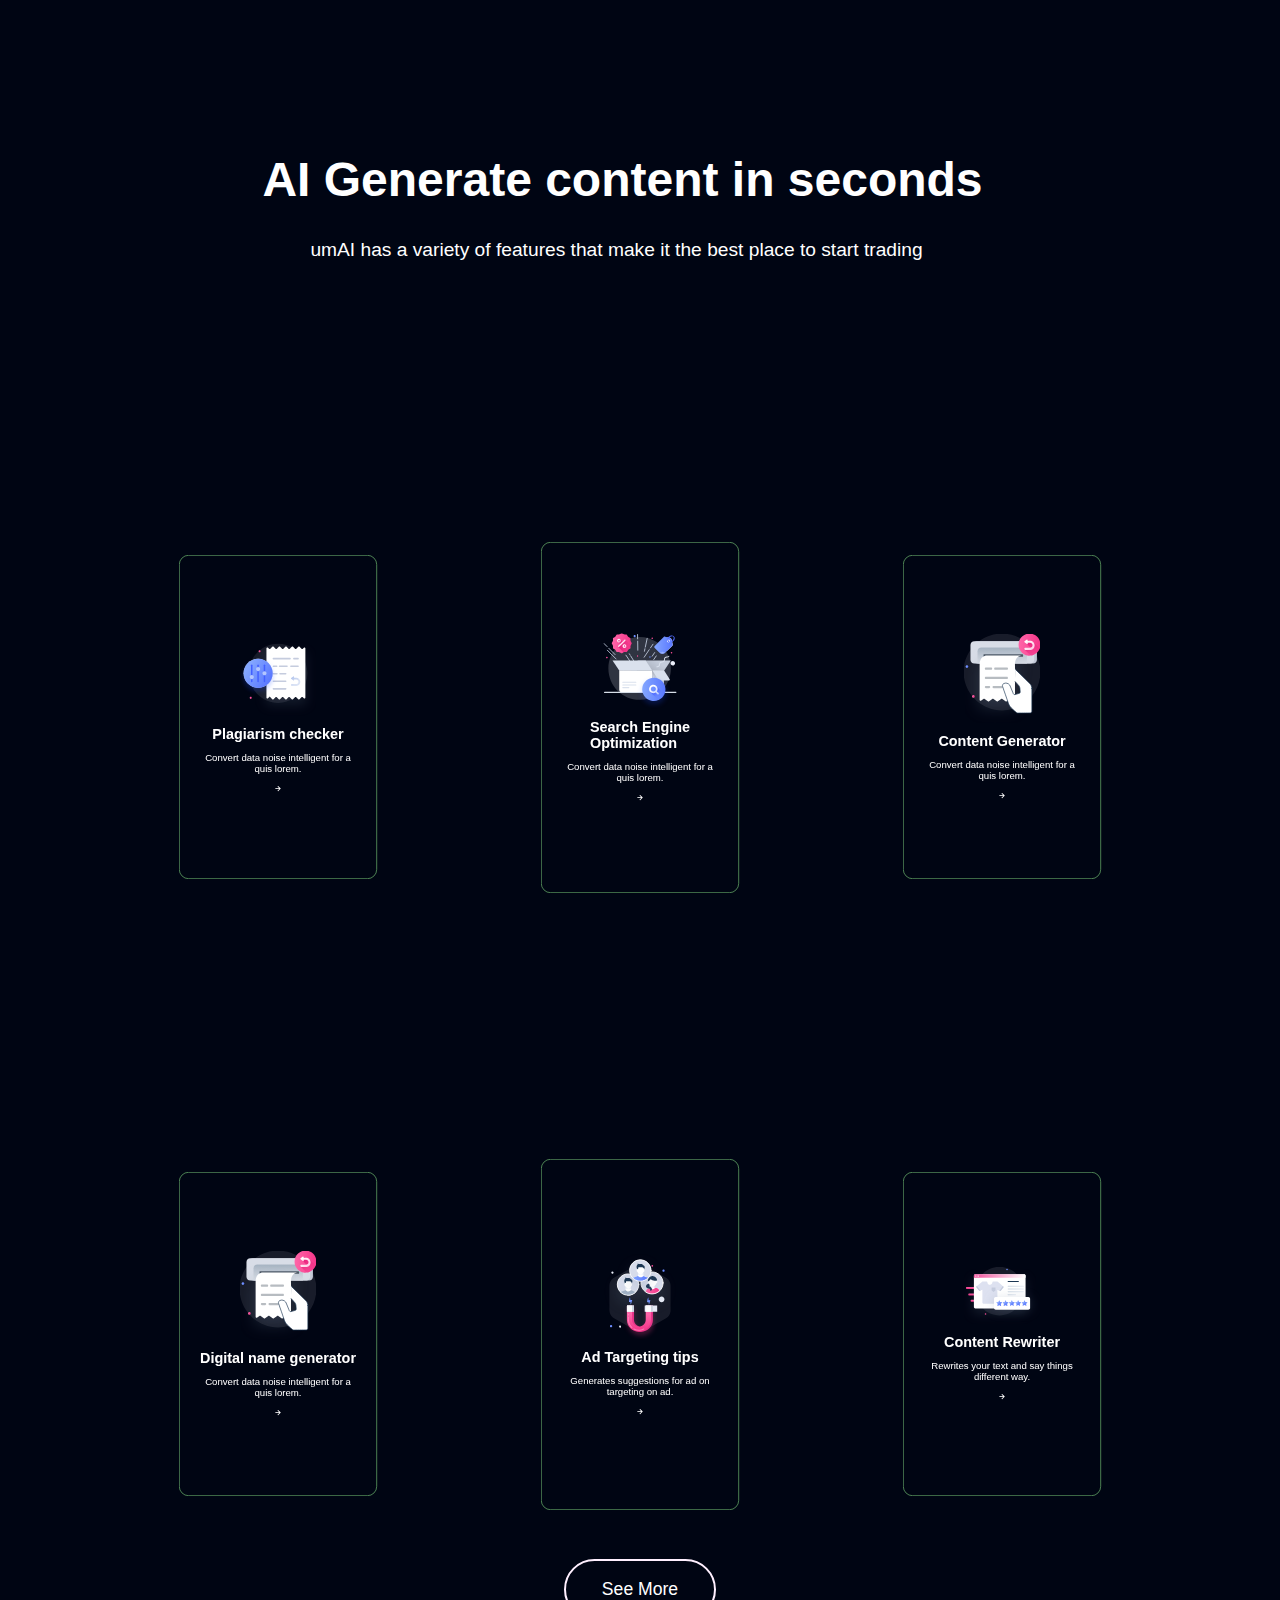
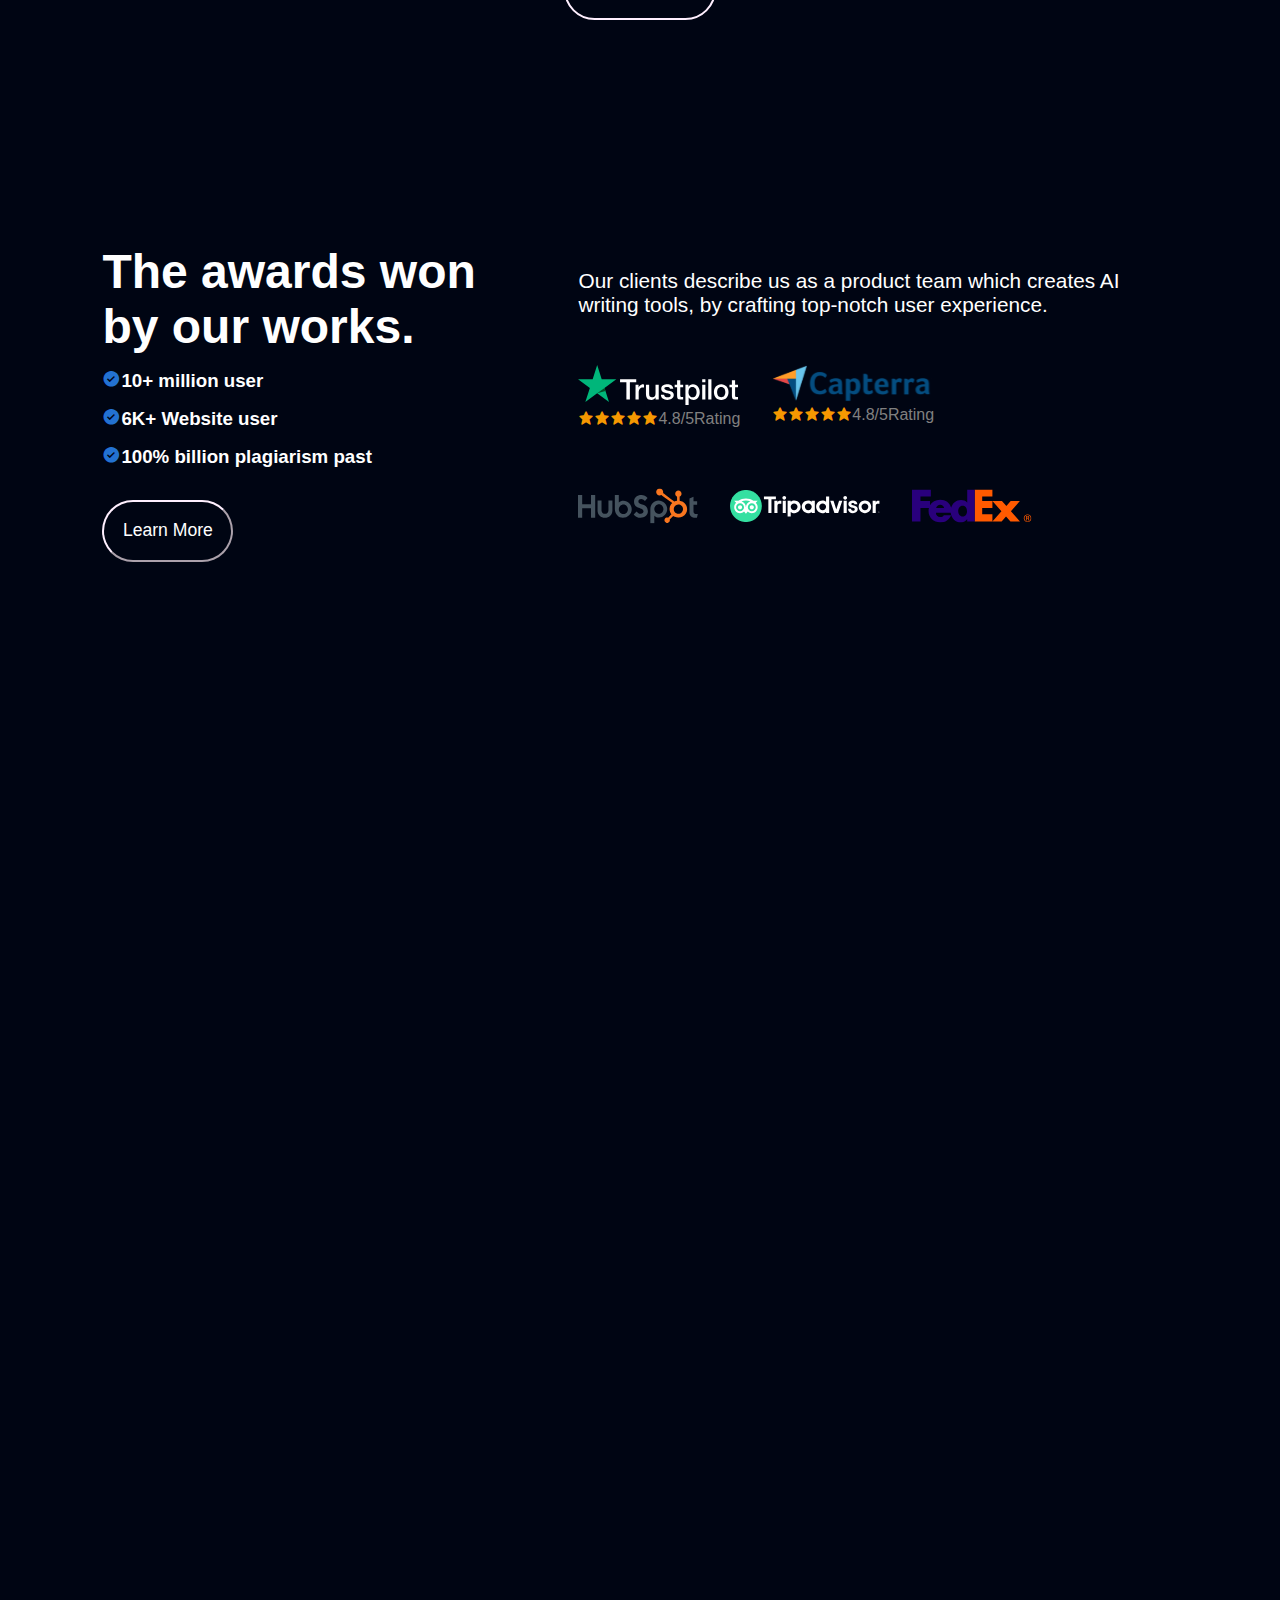
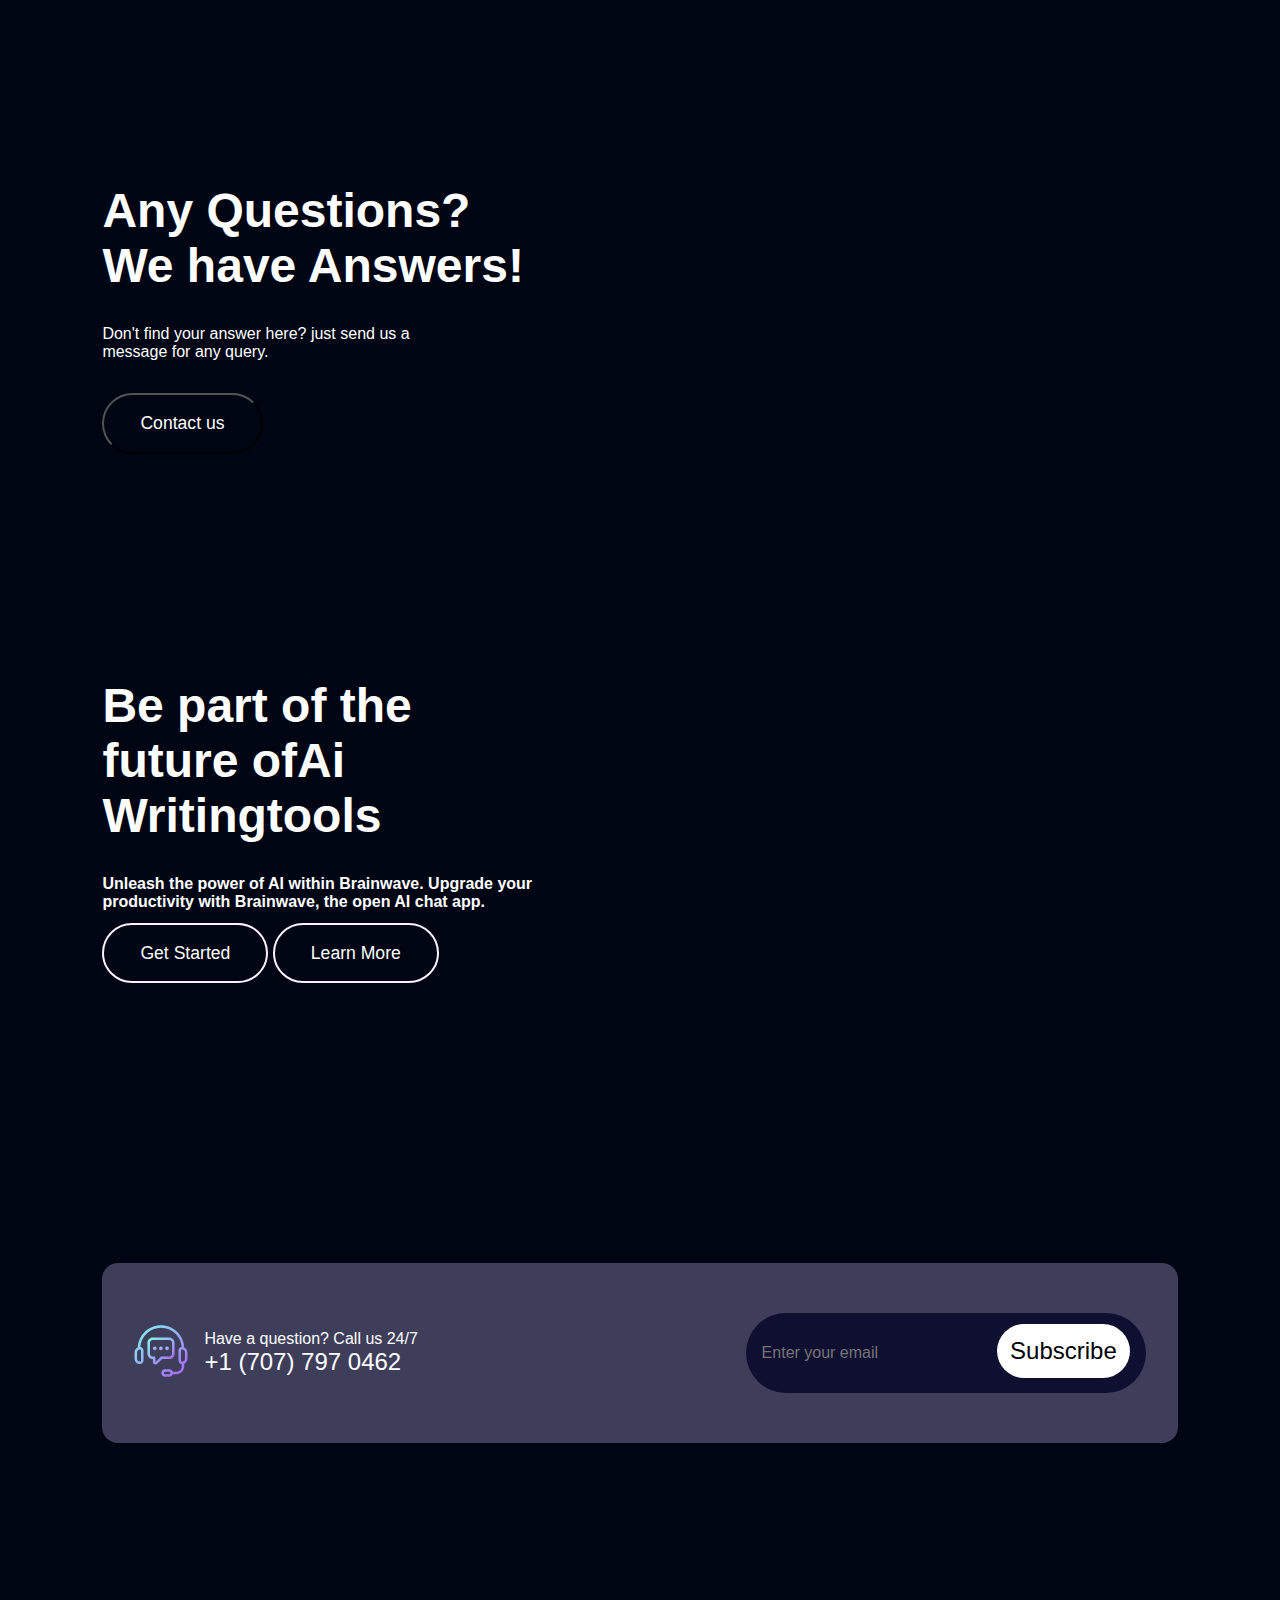
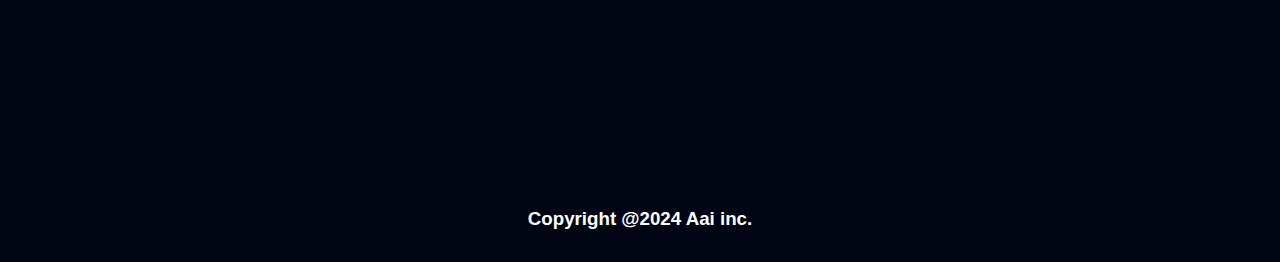
==== commit ec966e6d: "some add" ====
--- a/index.html
+++ b/index.html
@@ -32,7 +32,7 @@
         <div class="main_container">
             <div class="container">
                 <div class="content">
-                    <h1>High-Quality Way write to your <br><span id="app"></span></h1>
+                    <h1>High-Quality Way <br> to Write your <br><span id="app"></span></h1>
                     <p>AI Copywriting is revolutionizing the way content is created. AI can create content for blogs,
                         articles, websites, social media and more.</p>
                 </div>
@@ -151,8 +151,9 @@
                 <p>Rewrites your text and say things different way.</p>
                 <i class='bx bx-right-arrow-alt'></i>
             </div>
-    </section>
-        <a href="" class="see">See More</a>
+            <a href="" class="see">See More</a>
+            </div>
+    </section>
     <section>
         <div class="work_container">
             <div class="work">
@@ -357,13 +358,14 @@
                             </ul>
                         </div>
                     </div>
-                </div>  
-        </div>
-    <div class="Copyright">
-      <h3>Copyright @2024 Aai inc.</h3>
-      </div>
-    </footer> 
-    </section>           
+                </div>
+            </div>
+            <div class="Copyright">
+                <h3>Copyright @2024 Aai inc.</h3>
+            </div>
+        </footer>
+    </section>
+    <script src="https://unpkg.com/aos@2.3.1/dist/aos.js"></script>
     <script>
         AOS.init();
     </script>
--- a/style.css
+++ b/style.css
@@ -29,6 +29,7 @@
 }
 section{  
     padding: 12rem 8% 2rem;
+    width: 100%;
 }
 .main_container{
     width: 100vw;
@@ -38,11 +39,12 @@
 }
 
 .main_container .content{
-    width: 50%;
+    width: 70%;
 }
 
 .main_container .content p{
-    width: 90%;
+    margin-top: 2rem;
+    font-size: 20px;
 }
 
 .main_container img{
@@ -162,6 +164,7 @@
 }
 
 .main_boxes{
+    width: 100%;
     display: flex;
     background: rgb(29, 29, 48);
     border: 1px solid gray;
@@ -382,6 +385,7 @@
     display: flex;
     flex-wrap: wrap;
     justify-content: center;
+    align-items: center;
     gap: 2rem;
 }
 [data-aos^=zoom][data-aos^=zoom].aos-animate{
@@ -440,7 +444,6 @@
     border-radius: 4rem;
     font-size: 1.1rem;
     color: #fff;
-    margin-left: 35rem;
     position: relative;
     overflow: hidden;
 }
@@ -558,11 +561,10 @@
 .starter{
     display: flex;
     gap: 6rem; 
-    padding-left: 5rem;
+    padding: 2rem 5rem;
     background: transparent;
     margin-top: 3rem;
     width: 100%;
-    height: 40vh;
     border: 1px solid #fff;
     border-radius: 1rem;
     align-items: center;
@@ -577,10 +579,9 @@
 .popular{
     display: flex;
     gap: 5.5rem;
-    padding-left: 5rem;
-    background: transparent;
-    width: 100%;
-    height: 40vh;
+    padding: 1rem 5rem;
+    background: transparent;
+    width: 100%;
     border: 1px solid #fff;
     border-radius: 1rem;
    align-items: center;
@@ -594,11 +595,10 @@
 .enter{
     display: flex;
     gap: 4.5rem;
-    padding-left: 5rem;
+    padding:1rem 5rem;
     border-color: tr;
     background: transparent;
     width: 100%;
-    height: 40vh;
     border: 1px solid #fff;
     border-radius: 1rem;
    align-items: center;
@@ -651,7 +651,7 @@
     z-index: 3;
 }
 
-.git::after{
+.git::after{    
     content: '';
     position: absolute;
     width: 0;
@@ -1004,7 +1004,43 @@
         align-items: center;
         justify-content: center;
     }
-    .second{
-        
-    }
-}
+    .main_boxes{
+        display: flex;
+        flex-direction: column;
+    }
+    .ghi .box{
+        border-right: none;
+        border-bottom: 1px solid #c0c0c0;
+    }
+
+    .ghi .box i{
+        bottom: -9%;
+        right: 48%;
+    }
+    
+    .starter {
+        flex-direction: column;
+    }
+
+    .popular{
+        flex-direction: column;
+    }
+
+    .enter{
+        flex-direction: column;
+    }
+
+    .sub .box1{
+        flex-direction: column;
+    }
+
+    .footer-click{
+        margin-top: 2rem;
+        flex-direction: column;
+        gap: 2rem;
+    }
+}
+
+@media(max-width: 426px){
+
+}
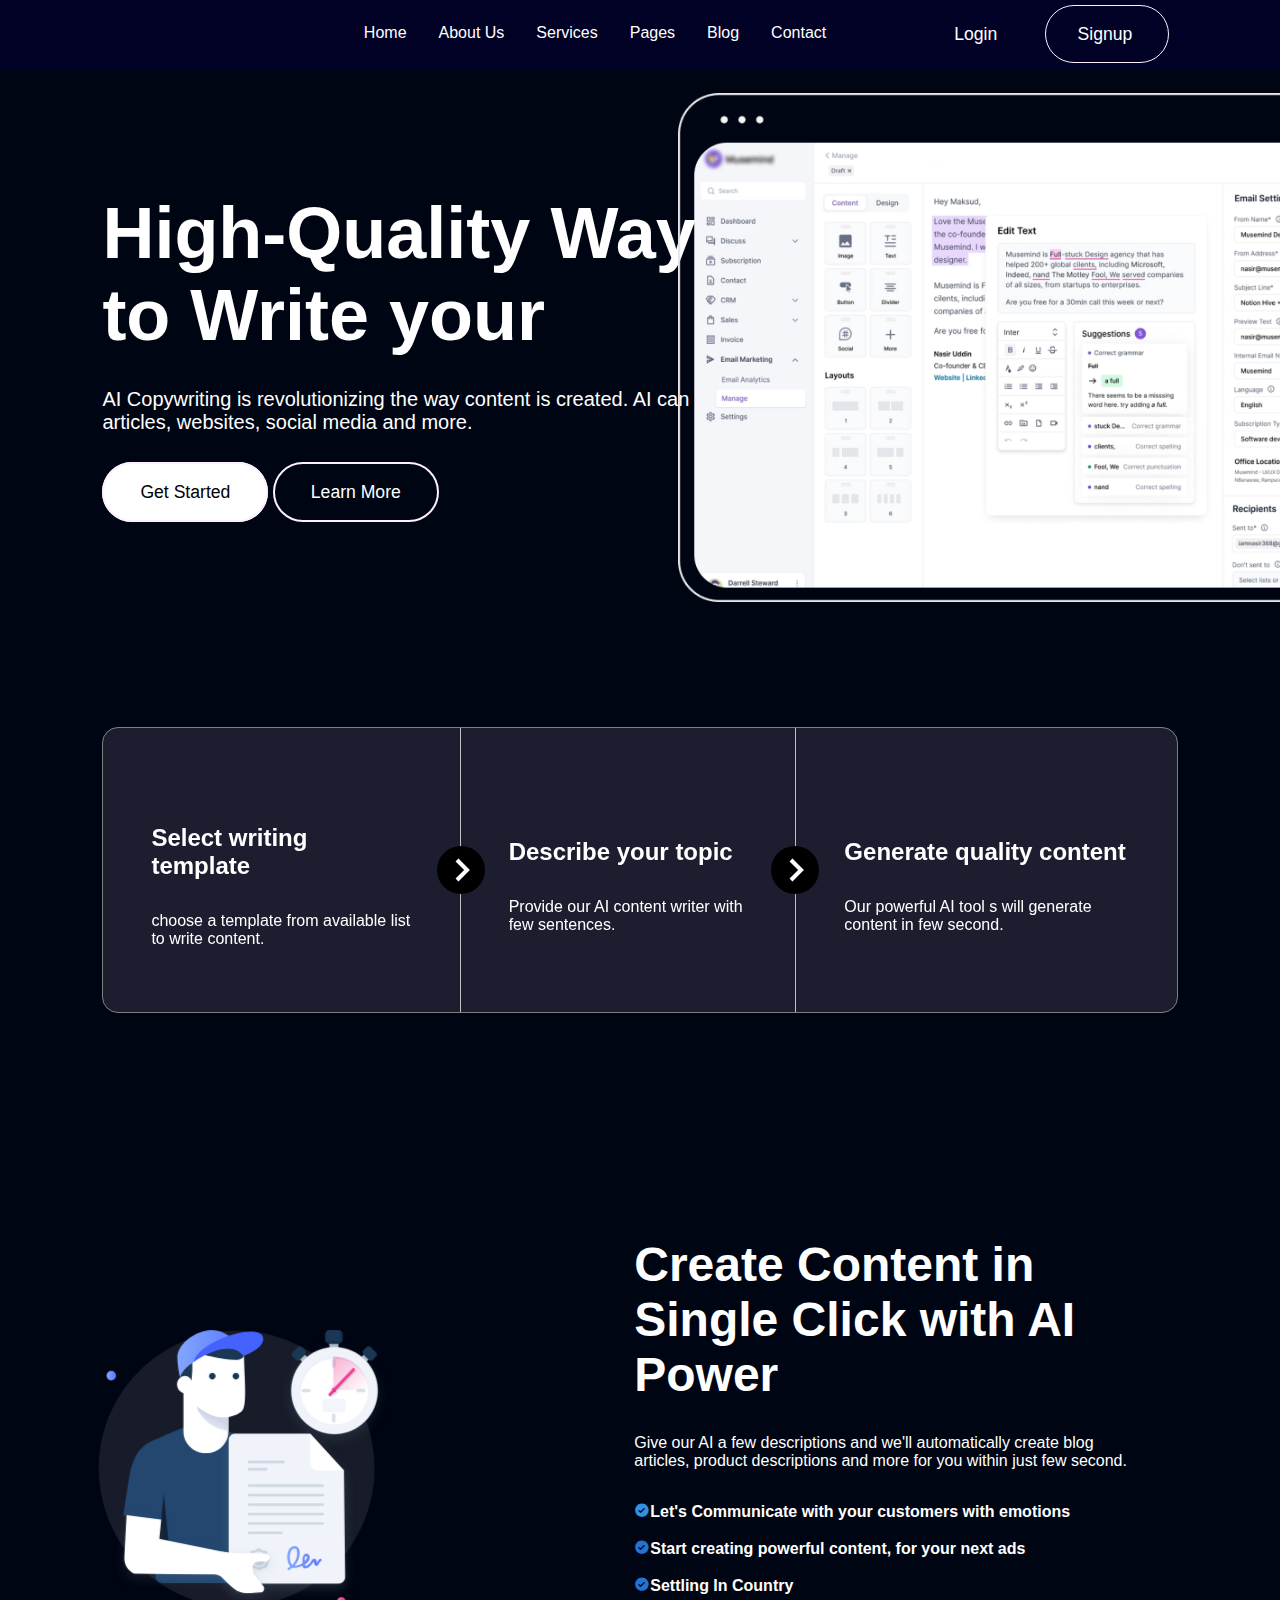
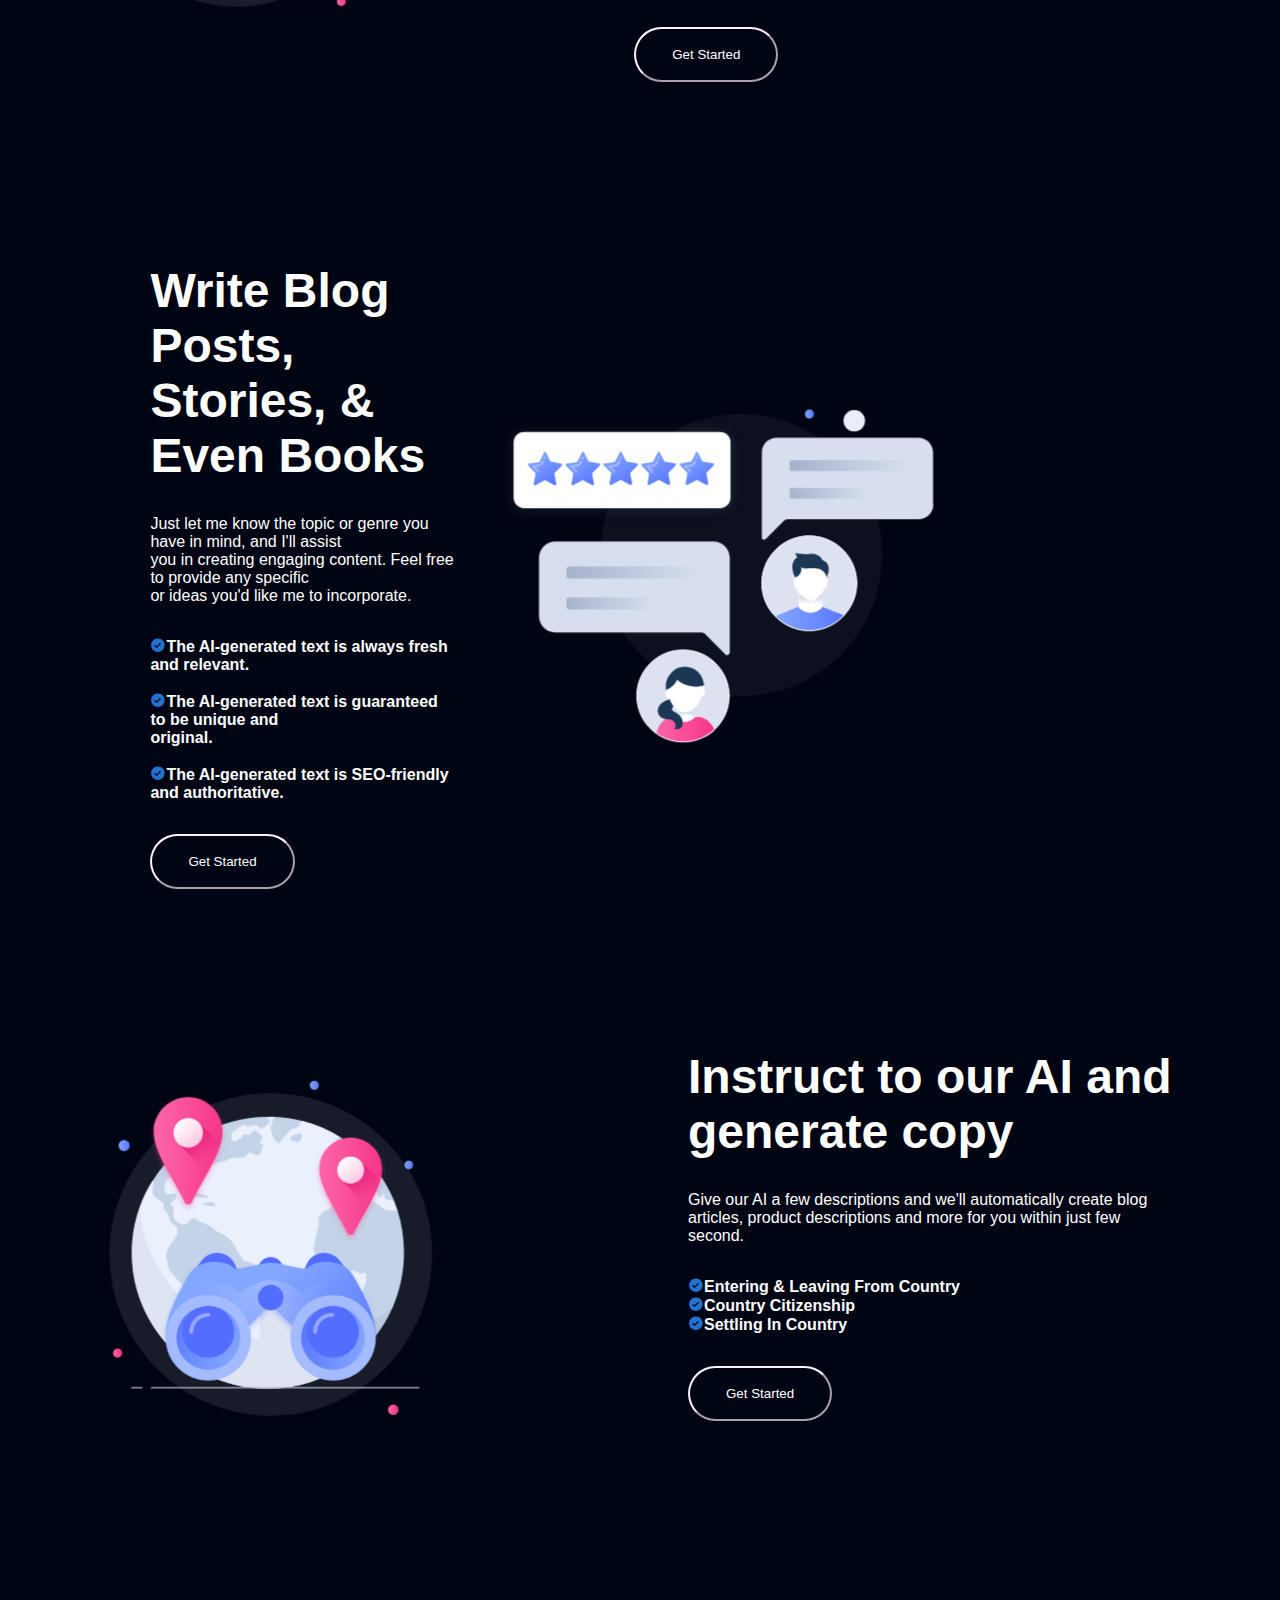
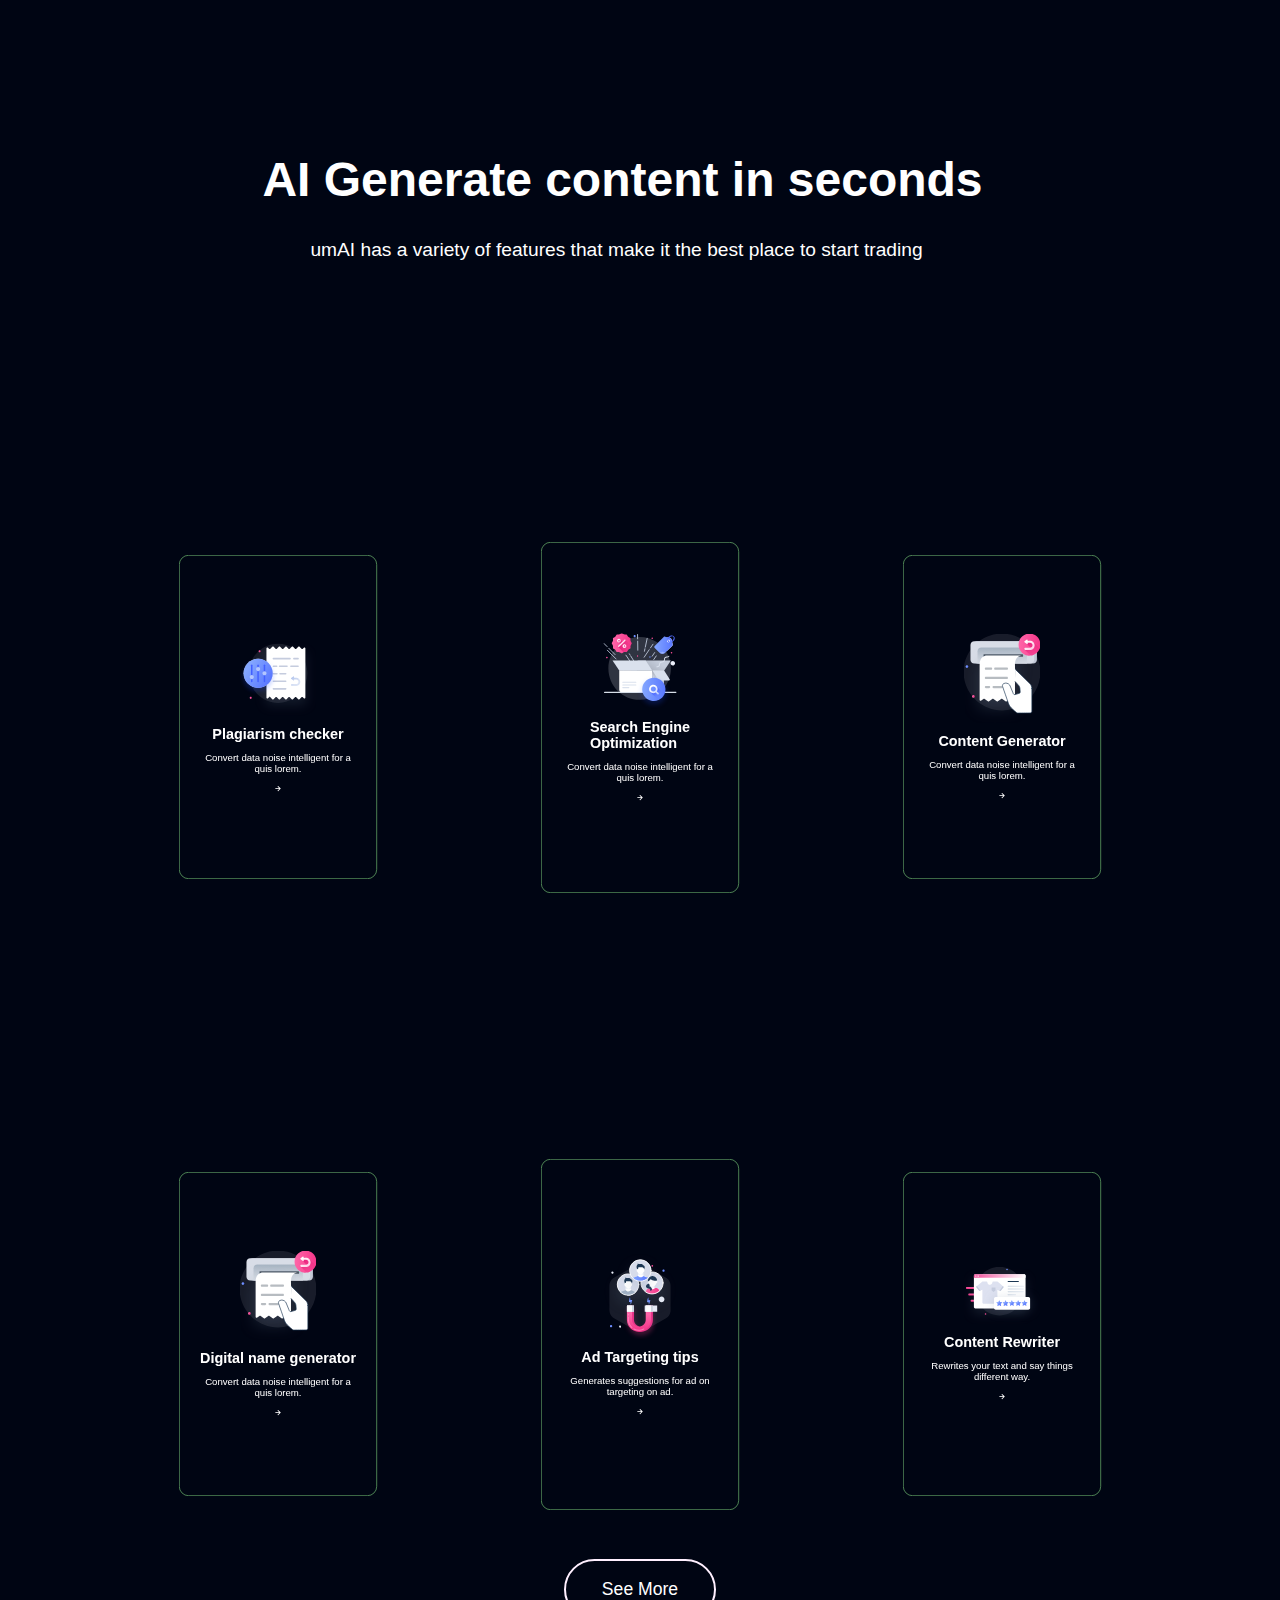
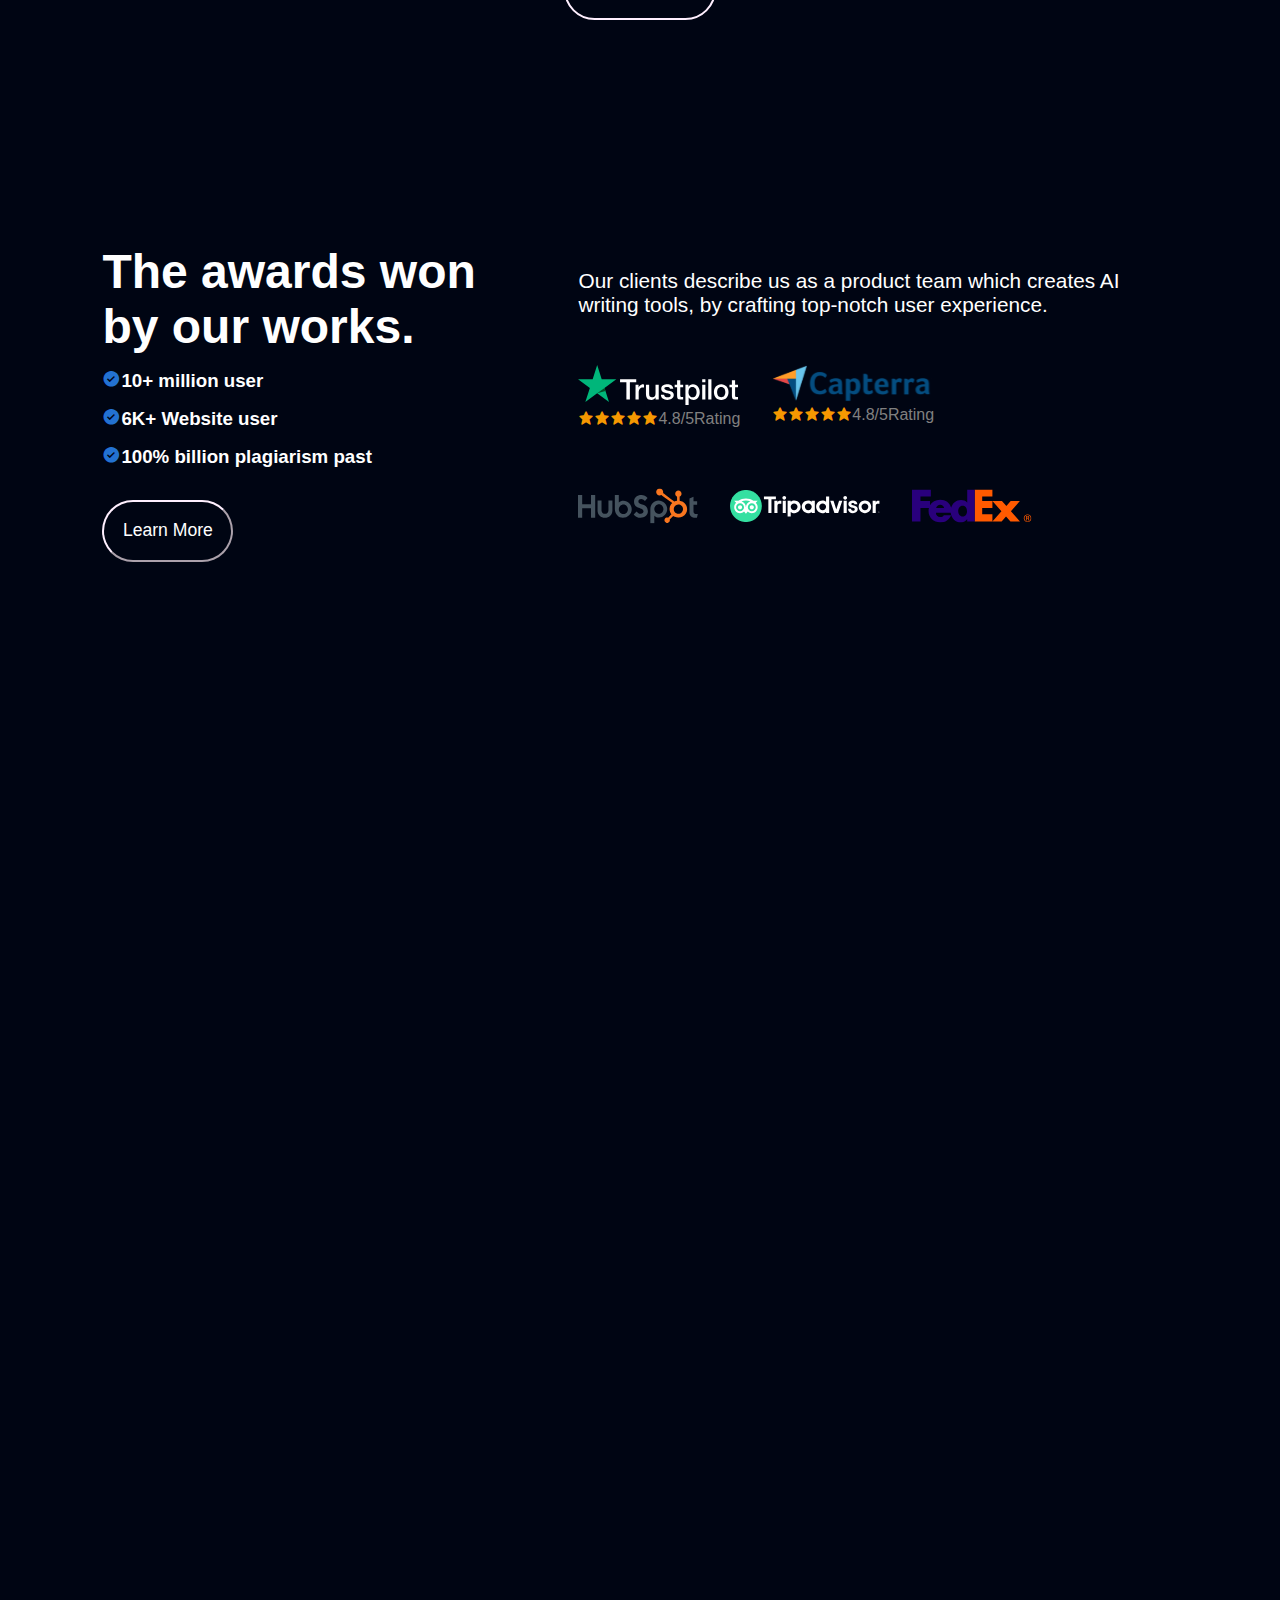
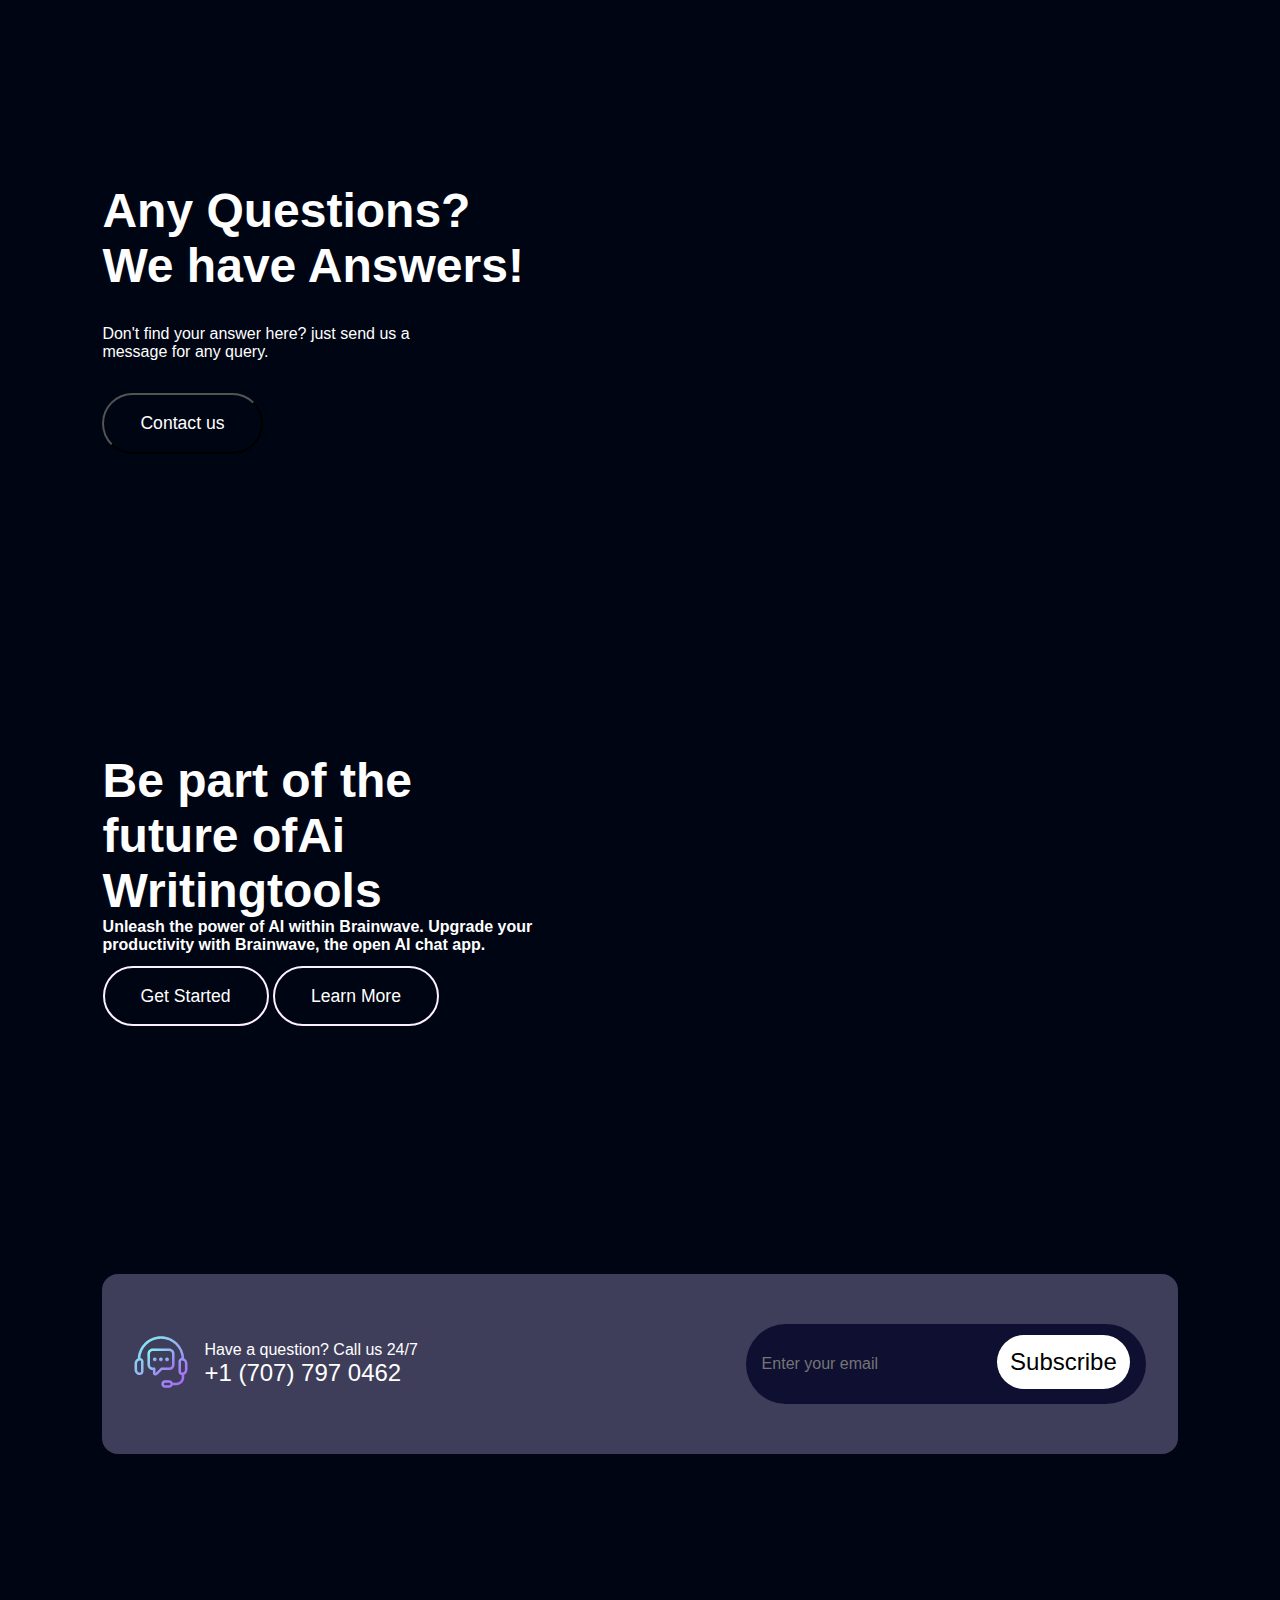
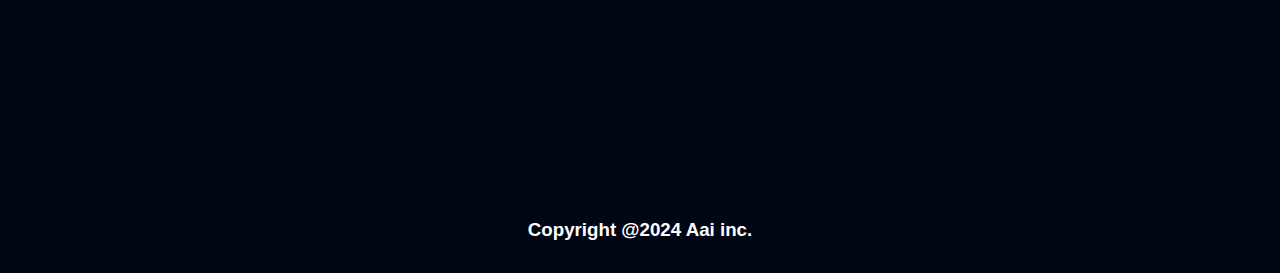
==== commit cdd47e76: "add menu" ====
--- a/index.html
+++ b/index.html
@@ -19,14 +19,15 @@
             <a href="#Home">Home</a>
             <a href="#About Us">About Us</a>
             <a href="#Services">Services</a>
-            <a href="#Pages"></a>Pages
+            <a href="#Pages">Pages</a>
             <a href="#Blog">Blog</a>
             <a href="#Contact">Contact</a>
-            <a href="#Login" class="btn1">Login</a>
-            <button class="Signup">
-                <a hef="#signup">Signup</a>
-            </button>
-        </div>
+            <div class="btns">
+                <a href="#Login" class="btn1">Login</a>
+                <a hef="#signup" class="Signup">Signup</a>
+            </div>
+        </div>
+        <i class="bx bx-menu" id="menu"></i>
     </div>
     <section id="Home" class="text">
         <div class="main_container">
@@ -289,12 +290,14 @@
     </section>
     <section>
         <div class="future">
-            <h1>Be part of the<br> future ofAi<br> Writingtools</h1>
+            <div>
+                <h1>Be part of the<br> future ofAi<br> Writingtools</h1>
             <h4>Unleash the power of AI within Brainwave. Upgrade your<br> productivity with Brainwave, the open AI chat
                 app.</h4>
                 <a href="" class="srtt">Get Started</a>
          
                 <a href="" class="morr">Learn More</a>
+            </div>
             <img src="images/cta-screen-6bfccb7c.png" alt="" data-aos="fade-up" data-aos-delay="100">
         </div>
     </section>
--- a/style.css
+++ b/style.css
@@ -11,6 +11,18 @@
     background: rgb(0, 5, 19);
     overflow-x: hidden;
 }
+
+#app{
+    background: linear-gradient(45deg, rgb(139, 221, 139), rgb(234, 195, 122), rgb(235, 114, 134), rgb(154, 86, 237));
+    background-clip: text;
+    color: transparent;
+}
+
+#menu{
+    display: none;
+    font-size: 3rem;
+}
+
 .navbar{
     padding: 1rem 0;
     background: rgb(1, 1, 37);
@@ -23,6 +35,11 @@
     left: 0;
     z-index: 3;
 }
+
+.nav{
+    display: flex;
+}
+
 .nav a{
    padding-left: 2rem;
    color: #fff;
@@ -67,7 +84,7 @@
 }
 .Signup{
     background: transparent;
-    border-color: rgb(255, 240, 255);
+    border:1px solid rgb(255, 240, 255);
     padding: 18px 36px;
     font-size: 1.1rem;
     margin-left: 30px;
@@ -162,7 +179,6 @@
     width: 100%;
     opacity: 1;
 }
-
 .main_boxes{
     width: 100%;
     display: flex;
@@ -492,8 +508,9 @@
     font-size: 1.1rem;
     border-radius: 4rem;
 }
-.user p{
+.rating .user p{
     font-size: 1.3rem;
+    display: flex;
 }
 
 .rating{
@@ -556,6 +573,7 @@
     font-size: 3rem;
 }
 .plans p{
+    display: flex;
 margin-top: 2rem;    
 }
 .starter{
@@ -738,12 +756,15 @@
         width: 100%;
         opacity: 1;
  }
+ 
+ .future{
+    display: flex;
+    justify-content: center;
+    align-items: center;
+ }
+
 .future h1{
     font-size: 3rem;
-}
-.future h4{
-    padding-top: 2rem;          
-     
 }
 [data-aos^=fade][data-aos^=fade].aos-animate {
     opacity: 1;
@@ -816,8 +837,7 @@
     opacity: 1;
  }
 .future img{
-    margin-top: -25%;
-    margin-left: 45%;
+    display: flex;
     width: 60%;
 }
 footer{
@@ -967,7 +987,35 @@
         font-size: 80%;
     }
     .nav{
-        display: none;
+        padding: 4rem 1rem;
+        overflow: scroll;
+        background: #000;
+        display: flex;
+        align-items: flex-start;
+        flex-direction: column;
+        gap: 4rem;
+        position: absolute;
+        top: 0;
+        left: 0;
+        height: 100vh;
+        transform: translateX(-100%);
+        transition: all 0.8s;
+    }
+    
+    .active{
+        transform: translateX(0);
+    }
+
+    .nav a{
+        font-size: 2rem;
+    }
+
+    .btns{
+        display: flex;
+        align-items: center;
+    }
+    .btn1{
+        margin-left: 0;
     }
     .main_container{
         width: 80vw;
@@ -1039,8 +1087,23 @@
         flex-direction: column;
         gap: 2rem;
     }
-}
-
+    .work_container{
+        flex-direction: column;
+    }
+
+    .rating{
+        padding: 0 4rem;
+    }
+
+    .future{
+        flex-direction: column;
+        gap: 5rem;
+    }
+
+    #menu{
+        display: flex;
+    }
+}
 @media(max-width: 426px){
 
 }
